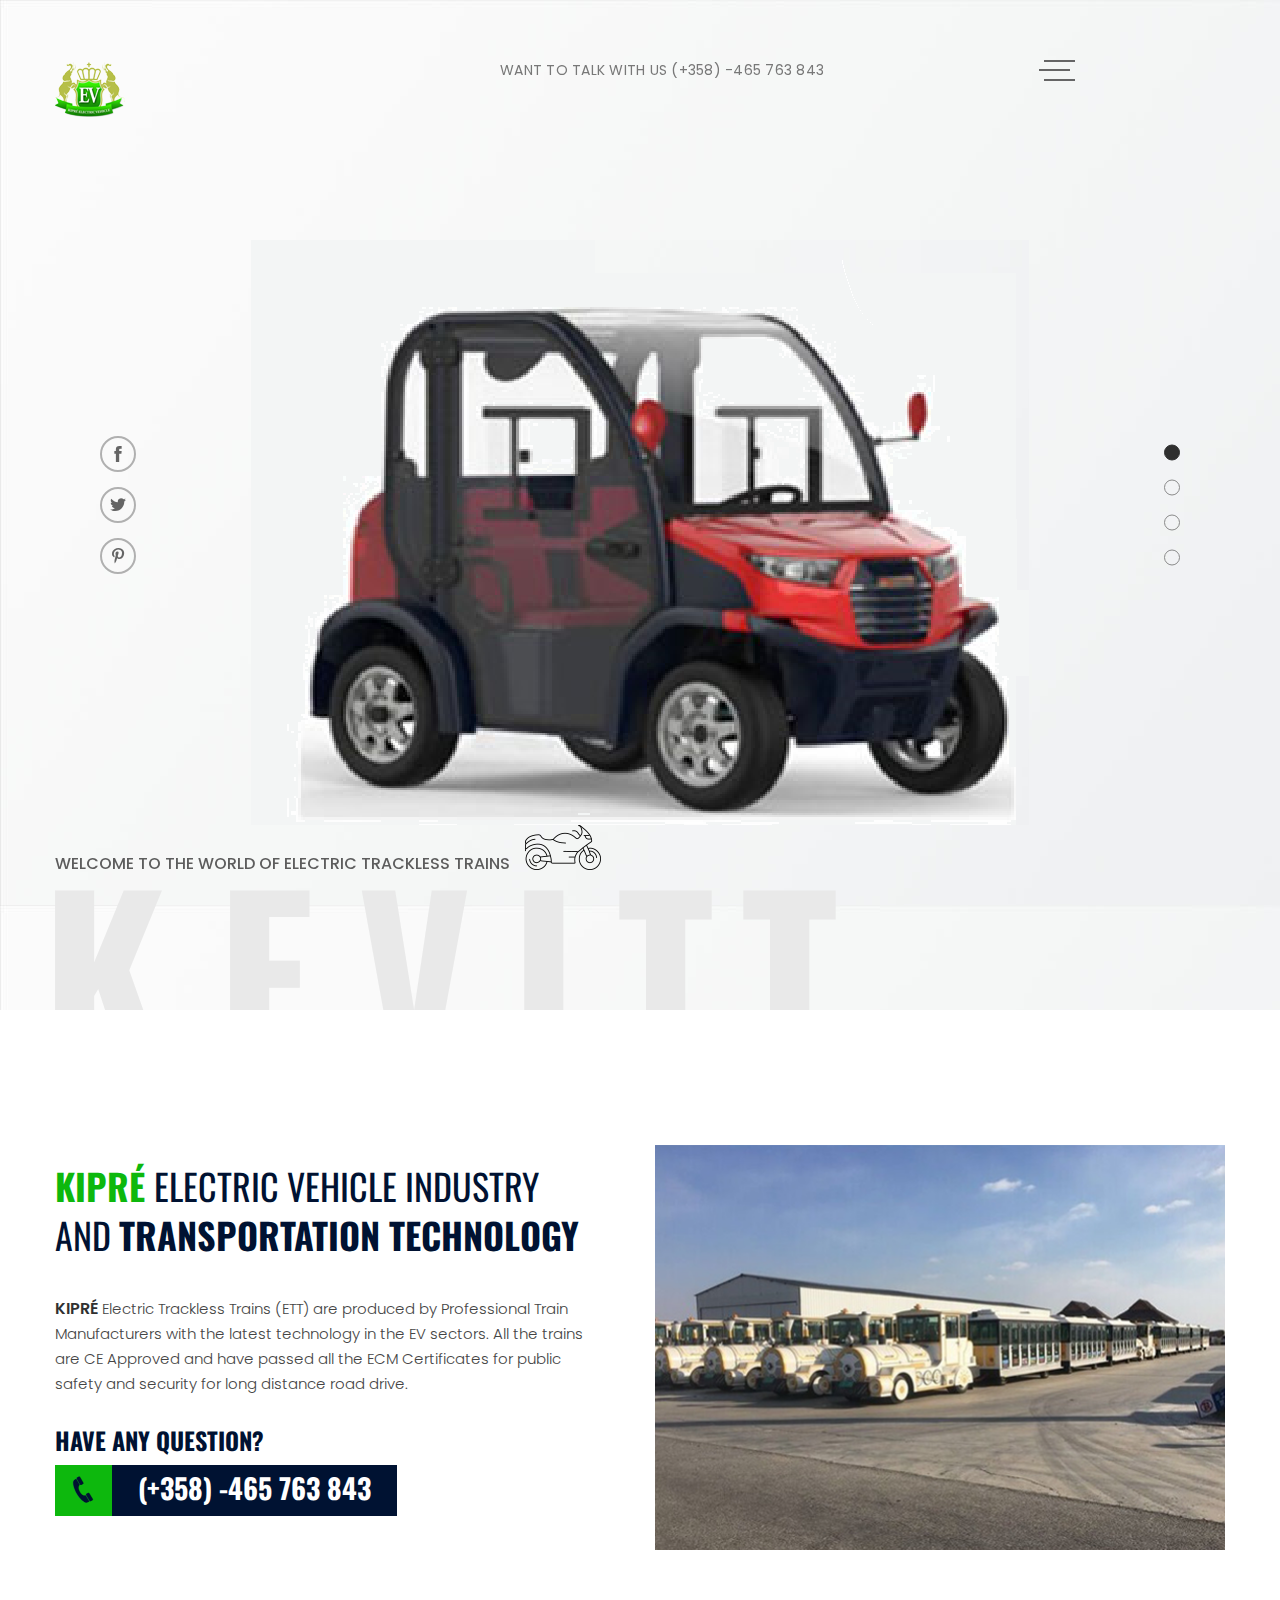
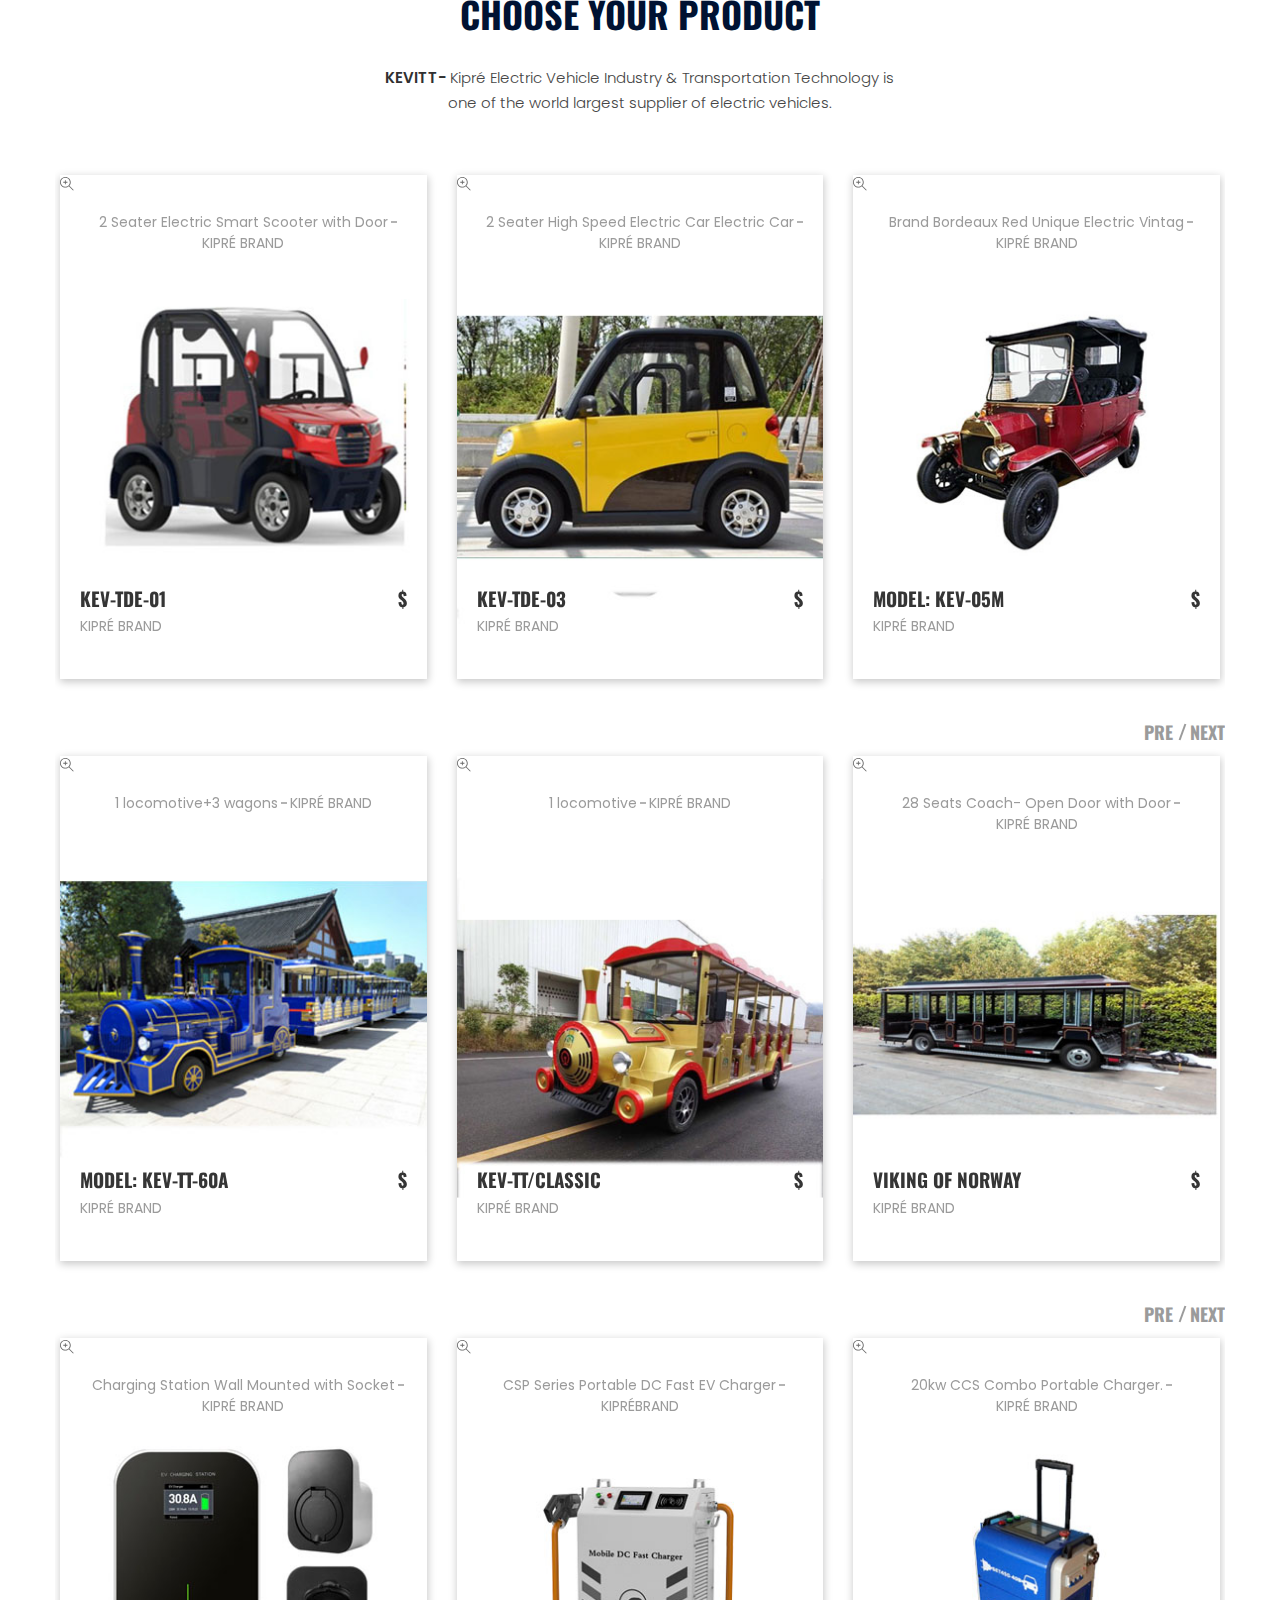
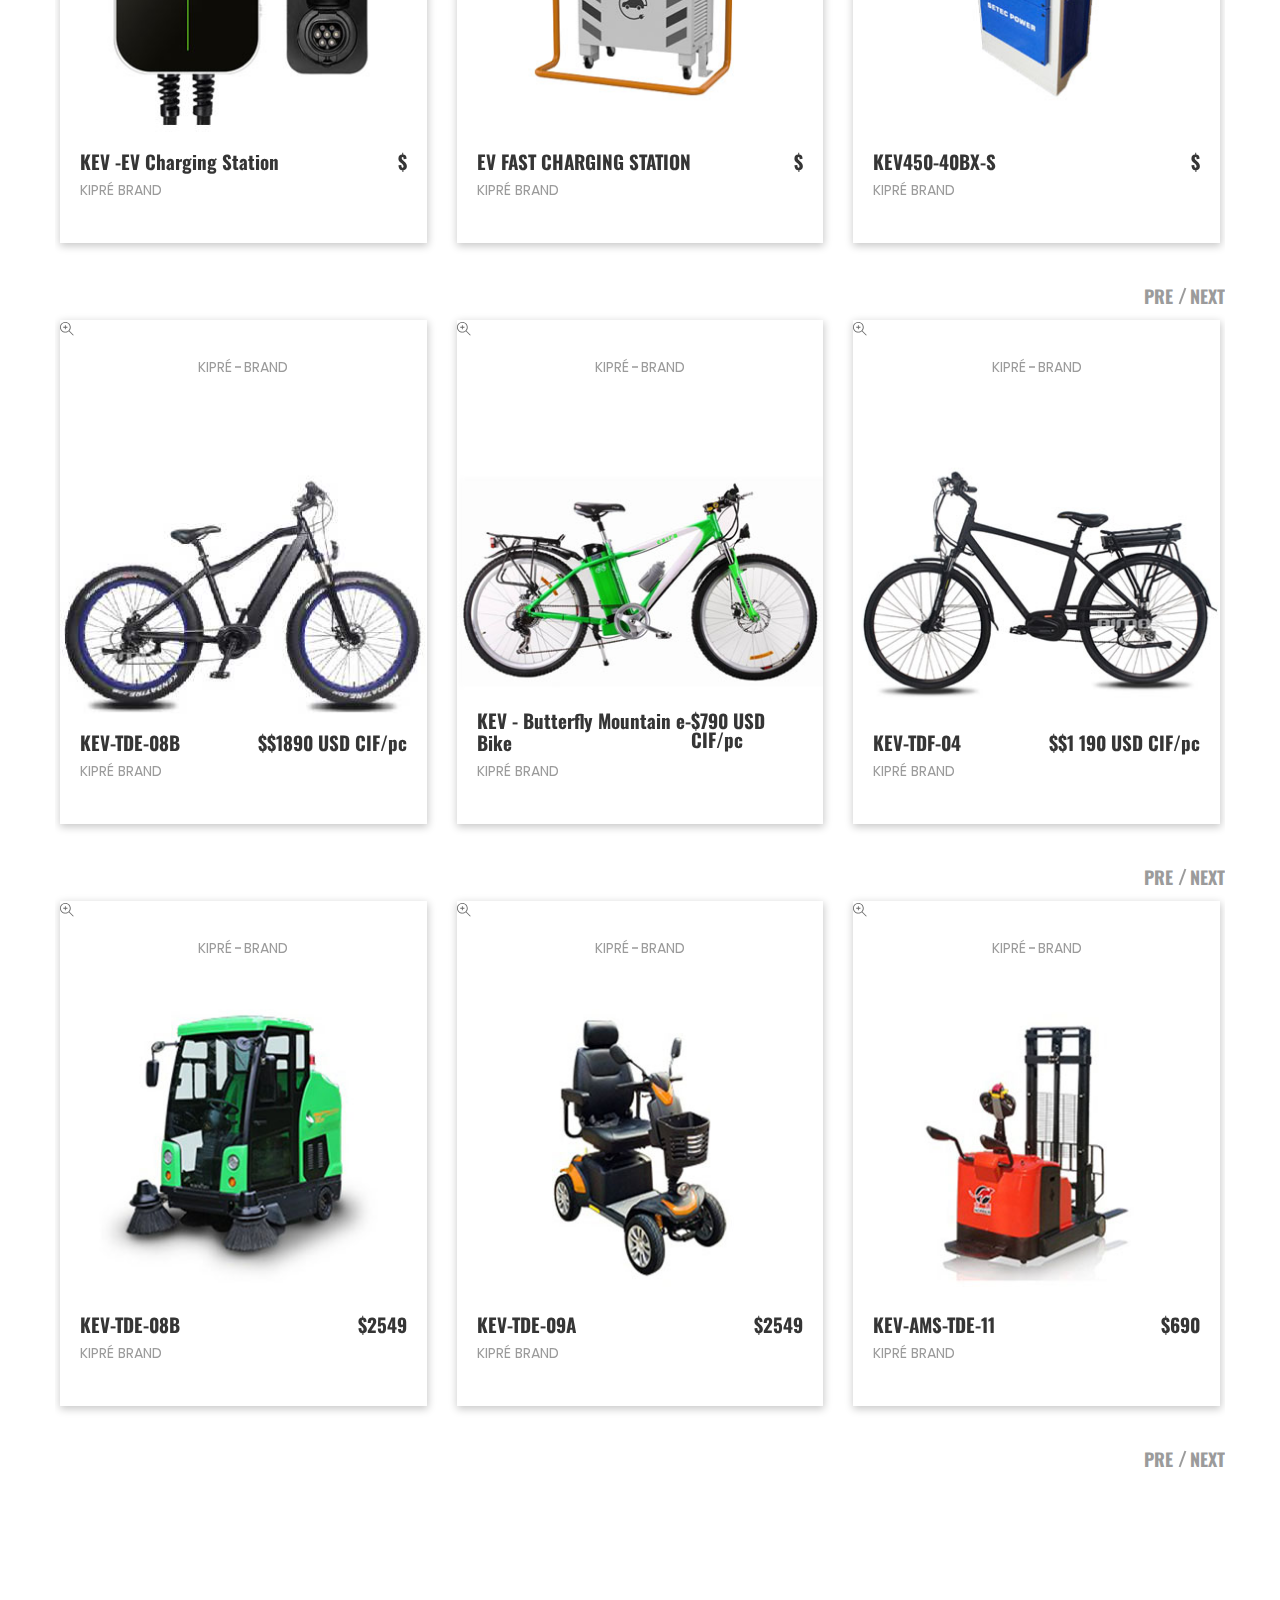
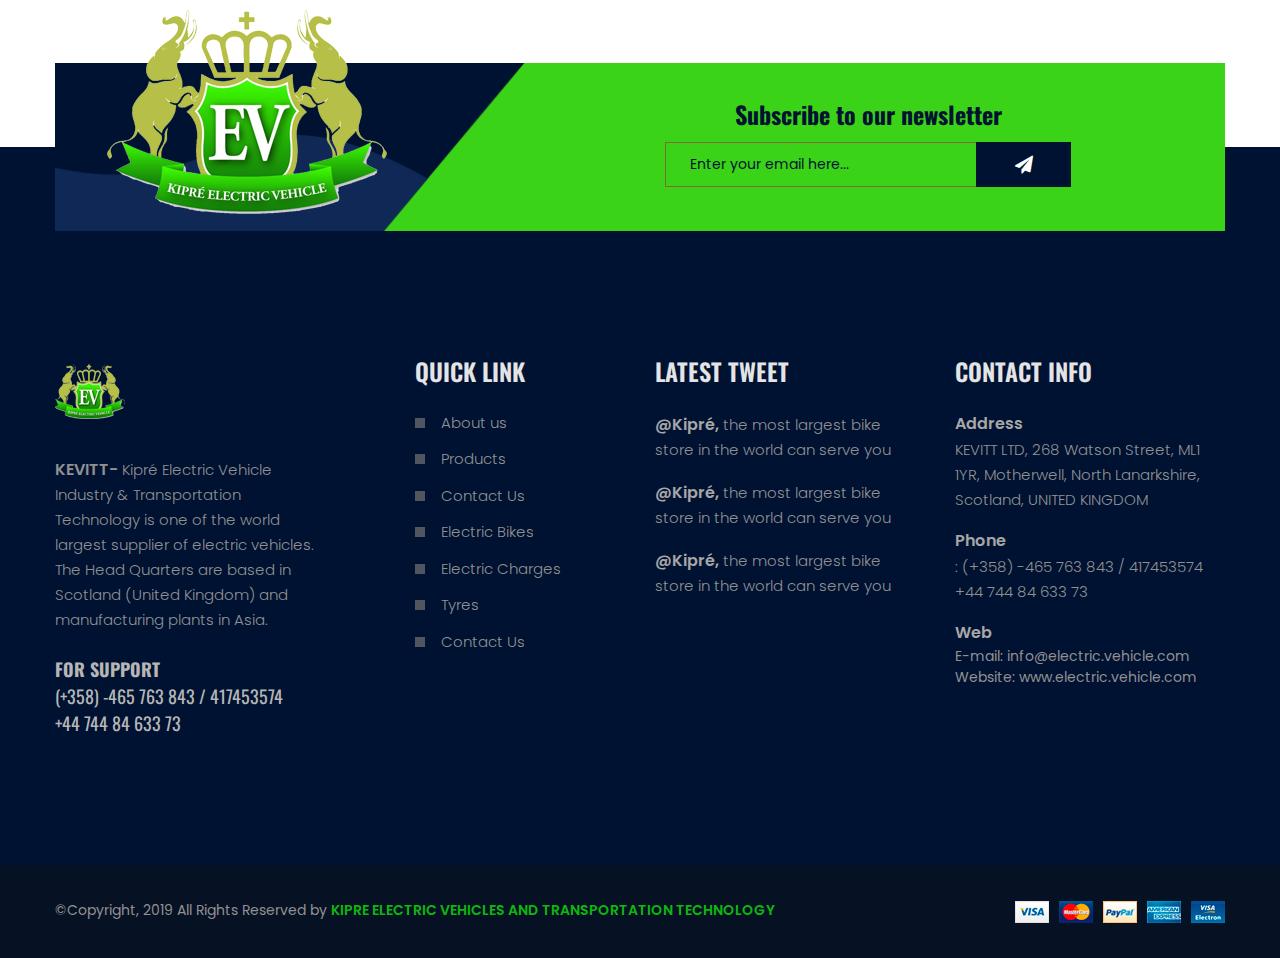
==== docs/index.html @ 7b3ed1d8 "Revert "Revert "Revert "Revert "Revert "Revert "update""""""" ====
<!doctype html>
<html class="no-js" lang="zxx">
    <head>
        <meta charset="utf-8">
        <meta http-equiv="x-ua-compatible" content="ie=edge">
        <title>K.E.V.I.T.T-  KIPRE ELECTRIC VEHICLES AND TRANSPORTATION TECHNOLOGY</title>
        <meta name="description" content="KIPRÉ ELECTRIC BIKES">
        <meta name="viewport" content="width=device-width, initial-scale=1">
        <!-- Favicon -->
        <link rel="shortcut icon" type="image/x-icon" href="assets/img/favicon.png">

		<!-- all css here -->
        <link rel="stylesheet" href="assets/css/bootstrap.min.css">
        <link rel="stylesheet" href="assets/css/animate.css">
        <link rel="stylesheet" href="assets/css/owl.carousel.min.css">
        <link rel="stylesheet" href="assets/css/chosen.min.css">
        <link rel="stylesheet" href="assets/css/icofont.css">
        <link rel="stylesheet" href="assets/css/themify-icons.css">
        <link rel="stylesheet" href="assets/css/font-awesome.min.css">
        <link rel="stylesheet" href="assets/css/meanmenu.min.css">
        <link rel="stylesheet" href="assets/css/bundle.css">
        <link rel="stylesheet" href="assets/css/style.css">
        <link rel="stylesheet" href="assets/css/responsive.css">
        <script src="assets/js/vendor/modernizr-2.8.3.min.js"></script>
    </head>
    <body>
        <div class="wrapper">
            <!-- header start -->
            <header>
                <div class="header-area transparent-bar ptb-55">
                    <div class="container">
                        <div class="row">
                            <div class="col-lg-4 col-md-4 col-4">
                                <div class="logo-small-device">
                                    <a href="index.html"><img alt="" src="assets/img/logo/logo.png"></a>
                                </div>
                            </div>
                            <div class="col-lg-8 col-md-8 col-8">
                                <div class="header-contact-menu-wrapper pl-45">
                                    <div class="header-contact">
                                        <p>WANT TO TALK WITH US   (+358) -465 763 843 </p>
                                    </div>
                                    <div class="menu-wrapper text-center">
                                        <button class="menu-toggle">
                                            <img class="s-open" alt="" src="assets/img/icon-img/menu.png">
                                            <img class="s-close" alt="" src="assets/img/icon-img/menu-close.png">
                                        </button>
                                        <div class="main-menu">
                                            <nav>
                                                <ul>
                                                    <li><a href="index.html">home</a></li>
                                                    <li class="active"><a href="about-us.html">about us </a></li>
                                                    <li><a href="products.html">Products</a>
                                                    </li>
                                                    <li><a href="contact.html">contact us</a></li>
                                                </ul>
                                            </nav>
                                        </div>
                                    </div>
                                </div>

                            </div>
                            <div class="mobile-menu-area col-12">
                                <div class="mobile-menu">
                                    <nav id="mobile-menu-active">
                                        <ul class="menu-overflow">
                                            <li><a href="index.html">home</a></li>
                                                    <li class="active"><a href="about-us.html">about us </a></li>
                                                    <li><a href="products.html">Products</a>
                                                       
                                                    </li>
                                                    <li><a href="contact.html">contact us</a></li>
                                        </ul>
                                    </nav>                          
                                </div>
                            </div>
                        </div>
                    </div>

                </div>
            </header>
            <div class="slider-area">
                <div class="slider-active owl-carousel">
                    <div class="single-slider slider-1" style="background-image: url(assets/img/slider/slider-bg.jpg)">
                        <div class="container">
                            <div class="slider-content slider-animated-1">
                                <div class="slider-img text-center">
                                    <img class="animated" src="assets/img/slider/car.png" alt="slider images">
                                </div>
                                <div class="slider-text-img">
                                    <h6 class="animated">WELCOME TO THE WORLD OF ELECTRIC TRACKLESS TRAINS</h6>
                                    <img class="animated" src="assets/img/icon-img/bike.png" alt="slider images">
                                </div>
                                <h2 class="animated">K.E.V.I.T.T</h2>
                            </div>
                        </div>
                    </div>
                    <div class="single-slider slider-1" style="background-image: url(assets/img/slider/slider-bg.jpg)">
                        <div class="container">
                            <div class="slider-content slider-animated-1">
                                <div class="slider-img text-center">
                                    <img class="animated" src="assets/img/slider/bike-1.png" alt="slider images">
                                </div>
                                <div class="slider-text-img">
                                    <h6 class="animated">WELCOME TO THE WORLD OF ELECTRIC TRACKLESS TRAINS</h6>
                                    <img class="animated" src="assets/img/icon-img/bike.png" alt="slider images">
                                </div>
                                <h2 class="animated">K.E.V.I.T.T</h2>
                            </div>
                        </div>
                    </div>
                    <div class="single-slider slider-1" style="background-image: url(assets/img/slider/slider-bg.jpg)">
                        <div class="container">
                            <div class="slider-content slider-animated-1">
                                <div class="slider-img text-center">
                                    <img class="animated" src="assets/img/slider/other.png" alt="slider images">
                                </div>
                                <div class="slider-text-img">
                                    <h6 class="animated">WELCOME TO THE WORLD OF ELECTRIC TRACKLESS TRAINS</h6>
                                    <img class="animated" src="assets/img/icon-img/bike.png" alt="slider images">
                                </div>
                                <h2 class="animated">K.E.V.I.T.T</h2>
                            </div>
                        </div>
                    </div>
                     <div class="single-slider slider-1" style="background-image: url(assets/img/slider/slider-bg.jpg)">
                        <div class="container">
                            <div class="slider-content slider-animated-1">
                                <div class="slider-img text-center">
                                    <img class="animated" src="assets/img/slider/charger.png" alt="slider images">
                                </div>
                                <div class="slider-text-img">
                                    <h6 class="animated">WELCOME TO THE WORLD OF ELECTRIC TRACKLESS TRAINS</h6>
                                    <img class="animated" src="assets/img/icon-img/bike.png" alt="slider images">
                                </div>
                                <h2 class="animated">K.E.V.I.T.T</h2>
                            </div>
                        </div>
                    </div>
              
                </div>
                <div class="slider-social">
                    <ul>
                        <li class="facebook"><a href="#"><i class="icofont icofont-social-facebook"></i></a></li>
                        <li class="twitter"><a href="#"><i class="icofont icofont-social-twitter"></i></a></li>
                        <li class="pinterest"><a href="#"><i class="icofont icofont-social-pinterest"></i></a></li>
                    </ul>
                </div>

            </div>
            <div class="overview-area pt-135">
                <div class="container">
                    <div class="row">
                        <div class="col-lg-6 col-md-12">
                            <div class="overview-content">
                                <h1><span> KIPRÉ </span> ELECTRIC VEHICLE INDUSTRY</h1>
                                <h2>AND <span>TRANSPORTATION TECHNOLOGY</span></h2>

                                <p><span>KIPRÉ</span> Electric Trackless Trains (ETT) are produced by Professional Train Manufacturers with the latest technology in the EV sectors. All the trains are CE Approved and have passed all the ECM Certificates for public safety and security for long distance road drive. </p>
                                <div class="question-area">
                                    <h4>HAVE ANY QUESTION? </h4>
                                    <div class="question-contact">
                                        <div class="question-icon">
                                            <i class="icofont icofont-phone"></i>
                                        </div>
                                        <div class="question-content-number">
                                            <h6> (+358) -465 763 843</h6>
                                        </div>
                                    </div>
                                </div>
                            </div>
                        </div>
                        <div class="col-lg-6 col-md-12">
                            <div class="overview-img">
                                <img class="tilter" src="assets/img/banner/banner-1.png" alt="">
                            </div>
                        </div>
                    </div>
                </div>
            </div>
           <br><br>

            <div class="product-area pb-190">
                <div class="container">
                    <div class="section-title text-center mb-50">
                        <h2>CHOOSE YOUR PRODUCT</h2>
                        <p><span>KEVITT- </span>  Kipré Electric Vehicle Industry &amp; Transportation Technology is one of the world largest supplier of electric vehicles.</p>
                    </div>

                    <div class="tab-content jump">
                        <div class="tab-pane active" id="home1">
                            <div class="product-slider-active owl-carousel">
                                <div class="product-wrapper-bundle">
                                    <div class="product-wrapper">
                                        <div class="product-img">
                                            <a class="action-reload" title="Quick View" data-toggle="modal" data-target="#exampleModal" href="#">
                                                <i class=" ti-zoom-in"></i>
                                                <img src="assets/img/product/car46.jpg" alt="">
                                            </a>
                                            <div class="product-item-dec">
                                                <ul>

                                                    <li>2 Seater Electric Smart Scooter with Door  </li>
                                                    <li>KIPRÉ BRAND</li>

                                                </ul>
                                            </div>
                                            
                                            <div class="product-content-wrapper">
                                                <div class="product-title-spreed">
                                                    <h4><a href="product-details.html">KEV-TDE-01</a></h4>
                                                    <span>KIPRÉ BRAND</span>
                                                </div>
                                                <div class="product-price">
                                                    <span>$</span>
                                                </div>
                                            </div>
                                        </div>
                                    </div>
                                </div>
                                <div class="product-wrapper-bundle">
                                    <div class="product-wrapper">
                                        <div class="product-img">
                                            <a class="action-reload" title="Quick View" data-toggle="modal" data-target="#exampleModal" href="#">
                                                <i class=" ti-zoom-in"></i>
                                                <img src="assets/img/product/car48.jpg" alt="">
                                            </a>
                                            <div class="product-item-dec">
                                                <ul>

                                                    <li>2 Seater High Speed Electric Car Electric Car   </li>
                                                    <li>KIPRÉ BRAND</li>

                                                </ul>
                                            </div>
                                          
                                            <div class="product-content-wrapper">
                                                <div class="product-title-spreed">
                                                    <h4><a href="product-details.html">KEV-TDE-03</a></h4>
                                                    <span>KIPRÉ BRAND</span>
                                                </div>
                                                <div class="product-price">
                                                    <span>$</span>
                                                </div>
                                            </div>
                                        </div>
                                    </div>
                               </div>
                                <div class="product-wrapper-bundle">
                                    <div class="product-wrapper">
                                        <div class="product-img">
                                             <a class="action-reload" title="Quick View" data-toggle="modal" data-target="#exampleModal" href="#">
                                                <i class=" ti-zoom-in"></i>
                                                <img src="assets/img/product/car3.jpg" alt="">
                                            </a>
                                            <div class="product-item-dec">
                                                <ul>

                                                    <li>Brand Bordeaux Red Unique Electric Vintag </li>
                                                    <li> KIPRÉ BRAND</li>
                                                </ul>
                                            </div>
                                            
                                            <div class="product-content-wrapper">
                                                <div class="product-title-spreed">
                                                    <h4><a href="product-details.html">MODEL: KEV-05M</a></h4>
                                                    <span>KIPRÉ BRAND</span>
                                                </div>
                                                <div class="product-price">
                                                    <span>$</span>
                                                </div>
                                            </div>
                                        </div>
                                    </div>
                               </div>
                                <div class="product-wrapper-bundle">
                                    <div class="product-wrapper">
                                        <div class="product-img">
                                             <a class="action-reload" title="Quick View" data-toggle="modal" data-target="#exampleModal" href="#">
                                                <i class=" ti-zoom-in"></i>
                                                <img src="assets/img/product/car4.jpg" alt="">
                                            </a>
                                            <div class="product-item-dec">
                                                <ul>

                                                    <li>Antique Model T Coupe Electric Car  </li>
                                                    <li> KIPRÉ BRAND</li>
                                                </ul>
                                            </div>
                                            
                                            <div class="product-content-wrapper">
                                                <div class="product-title-spreed">
                                                    <h4><a href="product-details.html">MODEL : KEV-05M</a></h4>
                                                    <span>KIPRÉ BRAND</span>
                                                </div>
                                                <div class="product-price">
                                                    <span>$</span>
                                                </div>
                                            </div>
                                        </div>
                                    </div>
                              </div>
                            </div>
                        </div>
                        <div class="tab-pane active" id="home2">
                            <div class="product-slider-active owl-carousel">
                                <div class="product-wrapper-bundle">
                                    <div class="product-wrapper mb-30">
                                        <div class="product-img">
                                            <a class="action-reload" title="Quick View" data-toggle="modal" data-target="#exampleModal" href="#">
                                                <i class=" ti-zoom-in"></i>
                                                <img src="assets/img/product/train2.jpg" alt="">
                                            </a>
                                            <div class="product-item-dec">
                                                <ul>

                                                    <li> 1 locomotive+3 wagons </li>
                                                    <li>  KIPRÉ BRAND</li>
                                                </ul>
                                            </div>
                                            
                                            <div class="product-content-wrapper">
                                                <div class="product-title-spreed">
                                                    <h4><a href="product-details.html">MODEL: KEV-TT-60A</a></h4>
                                                    <span>KIPRÉ BRAND</span>
                                                </div>
                                                <div class="product-price">
                                                    <span>$</span>
                                                </div>
                                            </div>
                                        </div>
                                    </div>
                               </div>
                                <div class="product-wrapper-bundle">
                                    <div class="product-wrapper mb-30">
                                        <div class="product-img">
                                             <a class="action-reload" title="Quick View" data-toggle="modal" data-target="#exampleModal" href="#">
                                                <i class=" ti-zoom-in"></i>
                                                <img src="assets/img/product/Train7.jpg" alt="">
                                            </a>
                                            <div class="product-item-dec">
                                                <ul>

                                                    <li>1 locomotive   </li>
                                                    <li>KIPRÉ BRAND</li>
                                                </ul>
                                            </div>
                                            
                                            <div class="product-content-wrapper">
                                                <div class="product-title-spreed">
                                                    <h4><a href="product-details.html">KEV-TT/CLASSIC </a></h4>
                                                    <span>KIPRÉ BRAND</span>
                                                </div>
                                                <div class="product-price">
                                                    <span>$</span>
                                                </div>
                                            </div>
                                        </div>
                                    </div>
                               </div>
                                <div class="product-wrapper-bundle">
                                    <div class="product-wrapper mb-30">
                                        <div class="product-img">
                                           <a class="action-reload" title="Quick View" data-toggle="modal" data-target="#exampleModal" href="#">
                                                <i class=" ti-zoom-in"></i>
                                                <img src="assets/img/product/train24.jpg" alt="">
                                            </a>
                                            <div class="product-item-dec">
                                                <ul>

                                                    <li>28 Seats Coach- Open Door with Door </li>
                                                    <li> KIPRÉ BRAND</li>
                                                </ul>
                                            </div>
                                            
                                            <div class="product-content-wrapper">
                                                <div class="product-title-spreed">
                                                    <h4><a href="product-details.html">VIKING OF NORWAY </a></h4>
                                                    <span>KIPRÉ BRAND</span>
                                                </div>
                                                <div class="product-price">
                                                    <span>$</span>
                                                </div>
                                            </div>
                                        </div>
                                    </div>
                              </div>
                                <div class="product-wrapper-bundle">
                                <div class="product-wrapper mb-30">
                                        <div class="product-img">
                                            <a href="product-details.html">
                                                <img src="assets/img/product/train5.jpg" alt="">
                                            </a>
                                            <div class="product-item-dec">
                                                <ul>

                                                    <li>1 locomotive +3 wagons  </li>
                                                    <li>KIPRÉ BRAND</li>
                                                </ul>
                                            </div>
                                            
                                            <div class="product-content-wrapper">
                                                <div class="product-title-spreed">
                                                    <h4><a href="product-details.html">MODEL: KEV-TT-60C </a></h4>
                                                    <span>KIPRÉ BRAND</span>
                                                </div>
                                                <div class="product-price">
                                                    <span>$</span>
                                                </div>
                                            </div>
                                        </div>
                                    </div>
                               </div>
                            </div>
                        </div>
                         <div class="tab-pane active" id="home3">
                            <div class="product-slider-active owl-carousel">
                                <div class="product-wrapper-bundle">
                                    <div class="product-wrapper mb-30">
                                        <div class="product-img">
                                            <a class="action-reload" title="Quick View" data-toggle="modal" data-target="#exampleModal" href="#">
                                                <i class=" ti-zoom-in"></i>
                                                <img src="assets/img/product/charger1.jpg" alt="">
                                            </a>
                                            <div class="product-item-dec">
                                                <ul>

                                                    <li>Charging Station Wall Mounted with Socket </li>
                                                    <li>KIPRÉ BRAND</li>
                                                </ul>
                                            </div>
                                            
                                            <div class="product-content-wrapper">
                                                <div class="product-title-spreed">
                                                    <h4><a href="product-details.html">KEV -EV Charging Station</a></h4>
                                                    <span>KIPRÉ BRAND</span>
                                                </div>
                                                <div class="product-price">
                                                    <span>$</span>
                                                </div>
                                            </div>
                                        </div>
                                    </div>
                               </div>
                                <div class="product-wrapper-bundle">
                                    <div class="product-wrapper mb-30">
                                        <div class="product-img">
                                             <a class="action-reload" title="Quick View" data-toggle="modal" data-target="#exampleModal" href="#">
                                                <i class=" ti-zoom-in"></i>
                                                <img src="assets/img/product/charger12.jpg" alt="">
                                            </a>
                                            <div class="product-item-dec">
                                                <ul>

                                                    <li>CSP Series Portable DC Fast EV Charger</li>
                                                    <li>KIPRÉBRAND</li>
                                                </ul>
                                            </div>
                                            
                                            <div class="product-content-wrapper">
                                                <div class="product-title-spreed">
                                                    <h4><a href="product-details.html">EV FAST CHARGING STATION</a></h4>
                                                    <span>KIPRÉ BRAND</span>
                                                </div>
                                                <div class="product-price">
                                                    <span>$</span>
                                                </div>
                                            </div>
                                        </div>
                                    </div>
                               </div>
                                <div class="product-wrapper-bundle">
                                    <div class="product-wrapper mb-30">
                                        <div class="product-img">
                                           <a class="action-reload" title="Quick View" data-toggle="modal" data-target="#exampleModal" href="#">
                                                <i class=" ti-zoom-in"></i>
                                                <img src="assets/img/product/charger5.jpg" alt="">
                                            </a>
                                            <div class="product-item-dec">
                                                <ul>

                                                    <li>20kw CCS Combo Portable Charger.  </li>
                                                    <li>KIPRÉ BRAND</li>
                                                </ul>
                                            </div>  
                                            
                                            <div class="product-content-wrapper">
                                                <div class="product-title-spreed">
                                                    <h4><a href="product-details.html">KEV450-40BX-S</a></h4>
                                                    <span>KIPRÉ BRAND</span>
                                                </div>
                                                <div class="product-price">
                                                    <span>$</span>
                                                </div>
                                            </div>
                                        </div>
                                    </div>
                              </div>
                                <div class="product-wrapper-bundle">
                                <div class="product-wrapper mb-30">
                                        <div class="product-img">
                                            <a href="product-details.html">
                                                <img src="assets/img/product/charger11.jpg" alt="">
                                            </a>
                                            <div class="product-item-dec">
                                                <ul>

                                                    <li>120kw 750Vdc CHAdeMO CCS Charger </li>
                                                    <li>KIPRÉ BRAND</li>
                                                </ul>
                                            </div>
                                            
                                            <div class="product-content-wrapper">
                                                <div class="product-title-spreed">
                                                    <h4><a href="product-details.html">KEV750-120Y-SC</a></h4>
                                                    <span>KIPRÉ BRAND</span>
                                                </div>
                                                <div class="product-price">
                                                    <span>$</span>
                                                </div>
                                            </div>
                                        </div>
                                    </div>
                               </div>
                            </div>
                        </div>
                        <div class="tab-pane active" id="home4">
                            <div class="product-slider-active owl-carousel">
                                <div class="product-wrapper-bundle">
                                    <div class="product-wrapper mb-30">
                                        <div class="product-img">
                                            <a class="action-reload" title="Quick View" data-toggle="modal" data-target="#exampleModal" href="#">
                                                <i class=" ti-zoom-in"></i>
                                                <img src="assets/img/product/product-8B.jpg" alt="">
                                            </a>
                                            <div class="product-item-dec">
                                                <ul>

                                                    <li>KIPRÉ </li>
                                                    <li> BRAND</li>
                                                </ul>
                                            </div>
                                           
                                            <div class="product-content-wrapper">
                                                <div class="product-title-spreed">
                                                    <h4><a href="product-details.html">KEV-TDE-08B</a></h4>
                                                    <span>KIPRÉ BRAND</span>
                                                </div>
                                                <div class="product-price">
                                                    <span>$$1890 USD CIF/pc</span>
                                                </div>
                                            </div>
                                        </div>
                                    </div>
                               </div>
                                <div class="product-wrapper-bundle">
                                    <div class="product-wrapper mb-30">
                                        <div class="product-img">
                                             <a class="action-reload" title="Quick View" data-toggle="modal" data-target="#exampleModal" href="#">
                                                <i class=" ti-zoom-in"></i>
                                                <img src="assets/img/product/ebike7.jpg" alt="">
                                            </a>
                                            <div class="product-item-dec">
                                                <ul>

                                                    <li>KIPRÉ </li>
                                                    <li>BRAND</li>
                                                </ul>
                                            </div>
                                            
                                            <div class="product-content-wrapper">
                                                <div class="product-title-spreed">
                                                    <h4><a href="product-details.html">KEV - Butterfly Mountain e-Bike</a></h4>
                                                    <span>KIPRÉ BRAND</span>
                                                </div>
                                                <div class="product-price">
                                                    <span>$790 USD CIF/pc
</span>
                                                </div>
                                            </div>
                                        </div>
                                    </div>
                               </div>
                                <div class="product-wrapper-bundle">
                                    <div class="product-wrapper mb-30">
                                        <div class="product-img">
                                           <a class="action-reload" title="Quick View" data-toggle="modal" data-target="#exampleModal" href="#">
                                                <i class=" ti-zoom-in"></i>
                                                <img src="assets/img/product/product-15.jpg" alt="">
                                            </a>
                                            <div class="product-item-dec">
                                                <ul>

                                                    <li>KIPRÉ </li>
                                                    <li>BRAND</li>
                                                </ul>
                                            </div>
                                            
                                            <div class="product-content-wrapper">
                                                <div class="product-title-spreed">
                                                    <h4><a href="product-details.html">KEV-TDF-04</a></h4>
                                                    <span>KIPRÉ BRAND</span>
                                                </div>
                                                <div class="product-price">
                                                    <span>$$1 190 USD CIF/pc</span>
                                                </div>
                                            </div>
                                        </div>
                                    </div>
                              </div>
                                <div class="product-wrapper-bundle">
                                <div class="product-wrapper mb-30">
                                        <div class="product-img">
                                            <a href="product-details.html">
                                                <img src="assets/img/product/product-5.jpg" alt="">
                                            </a>
                                            <div class="product-item-dec">
                                                <ul>

                                                    <li>KIPRÉ   </li>
                                                    <li> BRAND</li>
                                                </ul>
                                            </div>
                                            
                                            <div class="product-content-wrapper">
                                                <div class="product-title-spreed">
                                                    <h4><a href="product-details.html">KEV-TDE-05</a></h4>
                                                    <span>KIPRÉ BRAND</span>
                                                </div>
                                                <div class="product-price">
                                                    <span>$$990 USD CIF/PC</span>
                                                </div>
                                            </div>
                                        </div>
                                    </div>
                               </div>
                            </div>
                        </div>
                        <div class="tab-pane active" id="home5">
                            <div class="product-slider-active owl-carousel">
                                <div class="product-wrapper-bundle">
                                    <div class="product-wrapper mb-30">
                                        <div class="product-img">
                                            <a class="action-reload" title="Quick View" data-toggle="modal" data-target="#exampleModal" href="#">
                                                <i class=" ti-zoom-in"></i>
                                                <img src="assets/img/product/other12.jpg" alt="">
                                            </a>
                                            <div class="product-item-dec">
                                                <ul>

                                                    <li>KIPRÉ </li>
                                                    <li>BRAND</li>
                                                </ul>
                                            </div>
                                            
                                            <div class="product-content-wrapper">
                                                <div class="product-title-spreed">
                                                    <h4><a href="product-details.html">KEV-TDE-08B</a></h4>
                                                    <span>KIPRÉ BRAND</span>
                                                </div>
                                                <div class="product-price">
                                                    <span>$2549</span>
                                                </div>
                                            </div>
                                        </div>
                                    </div>
                               </div>
                                <div class="product-wrapper-bundle">
                                    <div class="product-wrapper mb-30">
                                        <div class="product-img">
                                             <a class="action-reload" title="Quick View" data-toggle="modal" data-target="#exampleModal" href="#">
                                                <i class=" ti-zoom-in"></i>
                                                <img src="assets/img/product/other3.jpg" alt="">
                                            </a>
                                            <div class="product-item-dec">
                                                <ul>

                                                    <li>KIPRÉ </li>
                                                    <li>BRAND</li>
                                                </ul>
                                            </div>
                                           
                                            <div class="product-content-wrapper">
                                                <div class="product-title-spreed">
                                                    <h4><a href="product-details.html">KEV-TDE-09A</a></h4>
                                                    <span>KIPRÉ BRAND</span>
                                                </div>
                                                <div class="product-price">
                                                    <span>$2549</span>
                                                </div>
                                            </div>
                                        </div>
                                    </div>
                               </div>
                                <div class="product-wrapper-bundle">
                                    <div class="product-wrapper mb-30">
                                        <div class="product-img">
                                           <a class="action-reload" title="Quick View" data-toggle="modal" data-target="#exampleModal" href="#">
                                                <i class=" ti-zoom-in"></i>
                                                <img src="assets/img/product/other8.jpg" alt="">
                                            </a>
                                            <div class="product-item-dec">
                                                <ul>

                                                    <li>KIPRÉ </li>
                                                    <li>BRAND</li>
                                                </ul>
                                            </div>
                                            
                                            <div class="product-content-wrapper">
                                                <div class="product-title-spreed">
                                                    <h4><a href="product-details.html">KEV-AMS-TDE-11</a></h4>
                                                    <span>KIPRÉ BRAND</span>
                                                </div>
                                                <div class="product-price">
                                                    <span>$690</span>
                                                </div>
                                            </div>
                                        </div>
                                    </div>
                              </div>
                                <div class="product-wrapper-bundle">
                                <div class="product-wrapper mb-30">
                                        <div class="product-img">
                                            <a href="product-details.html">
                                                <img src="assets/img/product/other15.jpg" alt="">
                                            </a>
                                            <div class="product-item-dec">
                                                <ul>

                                                    <li>KIPRÉ </li>
                                                    <li>BRAND</li>
                                                </ul>
                                            </div>
                                            
                                            <div class="product-content-wrapper">
                                                <div class="product-title-spreed">
                                                    <h4><a href="product-details.html">KEV-TDE-12</a></h4>
                                                    <span>KIPRÉ BRAND</span>
                                                </div>
                                                <div class="product-price">
                                                    <span>$1,190</span>
                                                </div>
                                            </div>
                                        </div>
                                    </div>
                               </div>
                            </div>
                        </div>
                
                    </div>
                </div>
            </div>




            <div class="newsletter-area">
                <div class="container">
                    <div class="newsletter-wrapper-all theme-bg-2">
                        <div class="row">
                            <div class="col-lg-5 col-12 col-md-12">
                                <div class="newsletter-img bg-img" style="background-image: url(assets/img/banner/newsletter-bg.png)">
                                    <img alt="image" src="assets/img/team/newsletter-img.png">
                                </div>
                            </div>
                            <div class="col-lg-7 col-12 col-md-12">
                                <div class="newsletter-wrapper text-center">
                                    <div class="newsletter-title">
                                        <h3>Subscribe to our newsletter</h3>
                                    </div>
                                    <div id="mc_embed_signup" class="subscribe-form">
                                        <form action="#" method="post" id="#" name="mc-embedded-subscribe-form" class="validate" target="_blank" novalidate>
                                            <div id="mc_embed_signup_scroll" class="mc-form">
                                                <input type="email" value="" name="EMAIL" class="email" placeholder="Enter your email here..." required>
                                                <!-- real people should not fill this in and expect good things - do not remove this or risk form bot signups-->
                                                <div class="mc-news" aria-hidden="true"><input type="text" name="b_6bbb9b6f5827bd842d9640c82_05d85f18ef" tabindex="-1" value=""></div>
                                                <div class="clear"><input type="submit" value="Subscribe" name="subscribe" id="mc-embedded-subscribe" class="button"></div>
                                            </div>
                                        </form>
                                    </div>
                                </div>
                            </div>
                        </div>
                    </div>
                </div>
            </div>




            <footer>
                <div class="footer-top pt-210 pb-98 theme-bg">
                    <div class="container">
                       <div class="row">
                            <div class="col-lg-3 col-md-6 col-12">
                                <div class="footer-widget mb-30">
                                    <div class="footer-logo">
                                        <a href="index.html">
                                            <img src="assets/img/logo/logo.png" alt="">
                                        </a>
                                    </div>
                                    <div class="footer-about">
                                        <p><span>KEVITT- </span> Kipré Electric Vehicle Industry &amp; Transportation Technology is one of the world largest supplier of electric vehicles. The Head Quarters are based in Scotland (United Kingdom) and manufacturing plants in Asia.  </p>
                                        <div class="footer-support">
                                            <h5>FOR SUPPORT</h5>
                                            <span>  (+358) -465 763 843  /  417453574 <br>+44 744 84 633 73</span>
                                        </div>
                                    </div>
                                </div>
                            </div>
                            <div class="col-lg-3 col-md-6 col-12">
                                <div class="footer-widget mb-30 pl-60">
                                    <div class="footer-widget-title">
                                        <h3>QUICK LINK</h3>
                                    </div>
                                    <div class="quick-links">
                                        <ul>
                                            <li><a href="about-us.html">About us</a></li>
                                            <li><a href="trains.html">Products</a></li>
                                            <li><a href="cars.html">Contact Us</a></li>
                                            <li><a href="bikes.html">Electric Bikes</a></li>
                                            <li><a href="charges.html">Electric Charges</a></li>
                                            <li><a href="tyres.html">Tyres</a></li>
                                            <li><a href="contact.html">Contact Us</a></li>
                                        </ul>
                                    </div>
                                </div>
                            </div>
                            <div class="col-lg-3 col-md-6 col-12">
                                <div class="footer-widget mb-30">
                                    <div class="footer-widget-title">
                                        <h3>LATEST TWEET</h3>
                                    </div>
                                    <div class="food-widget-content pr-30">
                                        <div class="single-tweet">
                                             <p><a href="#">@Kipré,</a> the most largest bike store in the world can serve you </p>
                                        </div>
                                        <div class="single-tweet">
                                            <p><a href="#">@Kipré,</a> the most largest bike store in the world can serve you </p>
                                        </div>
                                        <div class="single-tweet">
                                             <p><a href="#">@Kipré,</a> the most largest bike store in the world can serve you </p>
                                        </div>
                                    </div>
                                </div>
                            </div>
                            <div class="col-lg-3 col-md-6 col-12">
                                <div class="footer-widget mb-30">
                                    <div class="footer-widget-title">
                                        <h3>CONTACT INFO</h3>
                                    </div>
                                    <div class="food-info-wrapper">
                                        <div class="food-address">
                                            <div class="food-info-title">
                                                <span>Address</span>
                                            </div>
                                            <div class="food-info-content">
                                                <p>KEVITT LTD, 268 Watson Street, ML1 1YR, Motherwell, North Lanarkshire, Scotland, UNITED KINGDOM </p>
                                            </div>
                                        </div>
                                       <div class="food-address">
                                            <div class="food-info-title">
                                                <span>Phone</span>
                                            </div>
                                            <div class="food-info-content">
                                                <p>: (+358) -465 763 843  /  417453574 <br>
                                                    +44 744 84 633 73</p>

                                            </div>
                                        </div>
                                        <div class="food-address">
                                            <div class="food-info-title">
                                                <span>Web</span>
                                            </div>
                                            <div class="food-info-content">
                                                <a href="#">E-mail: info@electric.vehicle.com</a>
                                                <a href="#">Website: www.electric.vehicle.com</a>
                                            </div>
                                        </div>
                                    </div>
                                </div>
                            </div>
                        </div>
                    </div>
                </div>
                <div class="footer-bottom ptb-35 black-bg">
                    <div class="container">
                        <div class="row">
                            <div class="col-md-8 col-12">
                                <div class="copyright">
                                    <p>©Copyright, 2019 All Rights Reserved by <a href=""> KIPRE ELECTRIC VEHICLES AND TRANSPORTATION TECHNOLOGY</a></p>
                                </div>
                            </div>
                            <div class="col-md-4 col-12">
                                <div class="footer-payment-method">
                                    <a href="#"><img alt="" src="assets/img/icon-img/payment.png"></a>
                                </div>
                            </div>
                        </div>
                    </div>
                </div>
            </footer>
            <!-- modal -->
            <div class="modal fade" id="exampleModal" tabindex="-1" role="dialog" aria-hidden="true">
                <button type="button" class="close" data-dismiss="modal" aria-label="Close">
                    <span class="icofont icofont-close" aria-hidden="true"></span>
                </button>
                <div class="modal-dialog" role="document">
                    <div class="modal-content">
                        <div class="modal-body">
                            <div class="qwick-view-left">
                                <div class="quick-view-learg-img">
                                    <div class="quick-view-tab-content tab-content">
                                        <div class="tab-pane active show fade" id="modal1" role="tabpanel">
                                            <img id="modalimage" src="assets/img/quick-view/l1.jpg" alt="">
                                        </div>
                                        <div class="tab-pane fade" id="modal2" role="tabpanel">
                                            <img src="assets/img/quick-view/l2.jpg" alt="">
                                        </div>
                                        <div class="tab-pane fade" id="modal3" role="tabpanel">
                                            <img src="assets/img/quick-view/l3.jpg" alt="">
                                        </div>
                                    </div>
                                </div>
                                
                            </div>
                            <div class="qwick-view-right">
                                <div class="qwick-view-content">
                                    <h3 id="modaltitle">Kipre Brand</h3>
                                    <div class="price">
                                        <span id="newprice" class="new">$990.00</span>
                                        <span id="oldprice" class="old">$1,120.00  </span>
                                    </div>
                                    <div class="rating-number">
                                        <div class="quick-view-rating">
                                            <i class="fa fa-star reting-color"></i>
                                            <i class="fa fa-star reting-color"></i>
                                            <i class="fa fa-star reting-color"></i>
                                            <i class="fa fa-star reting-color"></i>
                                            <i class="fa fa-star reting-color"></i>
                                        </div>
                                    </div>

                                    <ol>
                                        <p>
                                       KEVITT- Kipré Electric Vehicle Industry &amp; Transportation Technology is one of the world largest supplier of electric vehicles. The Head Quarters are based in EUROCENTRAL, Scotland (United Kingdom) and manufacturing plants in Asia. Our core business areas: ELECTRIC VEHICLE INDUSTRY, ELECTRIC VEHICLE CHARGING TECHNOLOGY, ELECTRIC VEHICLE CHARGING.          
                                        </p>
                                    </ol>
                                    
                                   <div class="question-area">
                                    <h4>HAVE ANY QUESTION? </h4>
                                    <div class="question-contact">
                                        <div class="question-icon">
                                            <i class="icofont icofont-phone"></i>
                                        </div>
                                        <div class="question-content-number">
                                            <h6> (+358) -465 763 843</h6>
                                        </div>
                                    </div>
                                </div> 
                                    
                                </div>
                            </div>
                        </div>
                    </div>
                </div>
            </div>
           
        </div>











		<!-- all js here -->
        <script src="assets/js/vendor/jquery-1.12.0.min.js"></script>
        <script src="assets/js/popper.js"></script>
        <script src="assets/js/bootstrap.min.js"></script>
        <script src="assets/js/isotope.pkgd.min.js"></script>
        <script src="assets/js/imagesloaded.pkgd.min.js"></script>
        <script src="assets/js/jquery.counterup.min.js"></script>
        <script src="assets/js/waypoints.min.js"></script>

        <script src="assets/js/owl.carousel.min.js"></script>
        <script src="assets/js/plugins.js"></script>
        <script src="assets/js/main.js"></script>
        <script src="assets/js/app.js"></script>
    </body>
</html>
---- docs/assets/css/icofont.css ----
/**
 * @package IcoFont by ThemeHunt - https://themehunt.com
 * @version 1.0.0 Beta
 * @author IcoFont http://icofont.com
 * @copyright Copyright (c) 2018 IcoFont
 * @license - http://icofont.com/license/
*/

@font-face {
    font-family: 'icofont';
    src: url('../fonts/icofont.eot?v=1.0.0-beta');
    src: url('../fonts/icofont.eot?v=1.0.0-beta#iefix') format('embedded-opentype'),
    url('../fonts/icofont.ttf?v=1.0.0-beta') format('truetype'),
    url('../fonts/icofont.woff?v=1.0.0-beta') format('woff'),
    url('../fonts/icofont.svg?v=1.0.0-beta#icofont') format('svg');
    font-weight: normal;
    font-style: normal;
}

.icofont {
    font-family: 'IcoFont' !important;
    speak: none;
    font-style: normal;
    font-weight: normal;
    font-variant: normal;
    text-transform: none;
    line-height: 1;

    /* Better Font Rendering =========== */
    -webkit-font-smoothing: antialiased;
    -moz-osx-font-smoothing: grayscale;
}

.icofont-angry-monster:before {
	content: "\e901";
}
.icofont-bathtub:before {
	content: "\e902";
}
.icofont-bird-wings:before {
	content: "\e903";
}
.icofont-bow:before {
	content: "\e904";
}
.icofont-brain-alt:before {
	content: "\e905";
}
.icofont-butterfly-alt:before {
	content: "\e906";
}
.icofont-castle:before {
	content: "\e907";
}
.icofont-circuit:before {
	content: "\e908";
}
.icofont-dart:before {
	content: "\e909";
}
.icofont-dice-alt:before {
	content: "\e90a";
}
.icofont-disability-race:before {
	content: "\e90b";
}
.icofont-diving-goggle:before {
	content: "\e90c";
}
.icofont-fire-alt:before {
	content: "\e90d";
}
.icofont-flame-torch:before {
	content: "\e90e";
}
.icofont-flora-flower:before {
	content: "\e90f";
}
.icofont-flora:before {
	content: "\e910";
}
.icofont-gift-box:before {
	content: "\e911";
}
.icofont-halloween-pumpkin:before {
	content: "\e912";
}
.icofont-hand-power:before {
	content: "\e913";
}
.icofont-hand-thunder:before {
	content: "\e914";
}
.icofont-king-crown:before {
	content: "\e915";
}
.icofont-king-monster:before {
	content: "\e916";
}
.icofont-love:before {
	content: "\e917";
}
.icofont-magician-hat:before {
	content: "\e918";
}
.icofont-native-american:before {
	content: "\e919";
}
.icofont-open-eye:before {
	content: "\e91a";
}
.icofont-owl-look:before {
	content: "\e91b";
}
.icofont-phoenix:before {
	content: "\e91c";
}
.icofont-queen-crown:before {
	content: "\e91d";
}
.icofont-robot-face:before {
	content: "\e91e";
}
.icofont-sand-clock:before {
	content: "\e91f";
}
.icofont-shield-alt:before {
	content: "\e920";
}
.icofont-ship-wheel:before {
	content: "\e921";
}
.icofont-skull-danger:before {
	content: "\e922";
}
.icofont-skull-face:before {
	content: "\e923";
}
.icofont-snail:before {
	content: "\e924";
}
.icofont-snow-alt:before {
	content: "\e925";
}
.icofont-snow-flake:before {
	content: "\e926";
}
.icofont-snowmobile:before {
	content: "\e927";
}
.icofont-space-shuttle:before {
	content: "\e928";
}
.icofont-star-shape:before {
	content: "\e929";
}
.icofont-swirl:before {
	content: "\e92a";
}
.icofont-tattoo-wing:before {
	content: "\e92b";
}
.icofont-throne:before {
	content: "\e92c";
}
.icofont-touch:before {
	content: "\e92d";
}
.icofont-tree-alt:before {
	content: "\e92e";
}
.icofont-triangle:before {
	content: "\e92f";
}
.icofont-unity-hand:before {
	content: "\e930";
}
.icofont-weed:before {
	content: "\e931";
}
.icofont-woman-bird:before {
	content: "\e932";
}
.icofont-animal-bat:before {
	content: "\e933";
}
.icofont-animal-bear-tracks:before {
	content: "\e934";
}
.icofont-animal-bear:before {
	content: "\e935";
}
.icofont-animal-bird-alt:before {
	content: "\e936";
}
.icofont-animal-bird:before {
	content: "\e937";
}
.icofont-animal-bone:before {
	content: "\e938";
}
.icofont-animal-bull:before {
	content: "\e939";
}
.icofont-animal-camel-alt:before {
	content: "\e93a";
}
.icofont-animal-camel-head:before {
	content: "\e93b";
}
.icofont-animal-camel:before {
	content: "\e93c";
}
.icofont-animal-cat-alt-1:before {
	content: "\e93d";
}
.icofont-animal-cat-alt-2:before {
	content: "\e93e";
}
.icofont-animal-cat-alt-3:before {
	content: "\e93f";
}
.icofont-animal-cat-alt-4:before {
	content: "\e940";
}
.icofont-animal-cat-with-dog:before {
	content: "\e941";
}
.icofont-animal-cat:before {
	content: "\e942";
}
.icofont-animal-cow-head:before {
	content: "\e943";
}
.icofont-animal-cow:before {
	content: "\e944";
}
.icofont-animal-crab:before {
	content: "\e945";
}
.icofont-animal-crocodile:before {
	content: "\e946";
}
.icofont-animal-deer-head:before {
	content: "\e947";
}
.icofont-animal-dog-alt:before {
	content: "\e948";
}
.icofont-animal-dog-barking:before {
	content: "\e949";
}
.icofont-animal-dog:before {
	content: "\e94a";
}
.icofont-animal-dolphin:before {
	content: "\e94b";
}
.icofont-animal-duck-tracks:before {
	content: "\e94c";
}
.icofont-animal-eagle-head:before {
	content: "\e94d";
}
.icofont-animal-eaten-fish:before {
	content: "\e94e";
}
.icofont-animal-elephant-alt:before {
	content: "\e94f";
}
.icofont-animal-elephant-head-alt:before {
	content: "\e950";
}
.icofont-animal-elephant-head:before {
	content: "\e951";
}
.icofont-animal-elephant:before {
	content: "\e952";
}
.icofont-animal-elk:before {
	content: "\e953";
}
.icofont-animal-fish-alt-1:before {
	content: "\e954";
}
.icofont-animal-fish-alt-2:before {
	content: "\e955";
}
.icofont-animal-fish-alt-3:before {
	content: "\e956";
}
.icofont-animal-fish-alt-4:before {
	content: "\e957";
}
.icofont-animal-fish:before {
	content: "\e958";
}
.icofont-animal-fox-alt:before {
	content: "\e959";
}
.icofont-animal-fox:before {
	content: "\e95a";
}
.icofont-animal-frog-tracks:before {
	content: "\e95b";
}
.icofont-animal-frog:before {
	content: "\e95c";
}
.icofont-animal-froggy:before {
	content: "\e95d";
}
.icofont-animal-giraffe-alt:before {
	content: "\e95e";
}
.icofont-animal-giraffe:before {
	content: "\e95f";
}
.icofont-animal-goat-head-alt-1:before {
	content: "\e960";
}
.icofont-animal-goat-head-alt-2:before {
	content: "\e961";
}
.icofont-animal-goat-head:before {
	content: "\e962";
}
.icofont-animal-gorilla:before {
	content: "\e963";
}
.icofont-animal-hen-tracks:before {
	content: "\e964";
}
.icofont-animal-horse-head-alt-1:before {
	content: "\e965";
}
.icofont-animal-horse-head-alt-2:before {
	content: "\e966";
}
.icofont-animal-horse-head:before {
	content: "\e967";
}
.icofont-animal-horse-tracks:before {
	content: "\e968";
}
.icofont-animal-jellyfish:before {
	content: "\e969";
}
.icofont-animal-kangaroo:before {
	content: "\e96a";
}
.icofont-animal-lemur:before {
	content: "\e96b";
}
.icofont-animal-lion-alt:before {
	content: "\e96c";
}
.icofont-animal-lion-head-alt:before {
	content: "\e96d";
}
.icofont-animal-lion-head:before {
	content: "\e96e";
}
.icofont-animal-lion:before {
	content: "\e96f";
}
.icofont-animal-monkey-alt-1:before {
	content: "\e970";
}
.icofont-animal-monkey-alt-2:before {
	content: "\e971";
}
.icofont-animal-monkey-alt-3:before {
	content: "\e972";
}
.icofont-animal-monkey:before {
	content: "\e973";
}
.icofont-animal-octopus-alt:before {
	content: "\e974";
}
.icofont-animal-octopus:before {
	content: "\e975";
}
.icofont-animal-owl:before {
	content: "\e976";
}
.icofont-animal-panda-alt:before {
	content: "\e977";
}
.icofont-animal-panda:before {
	content: "\e978";
}
.icofont-animal-panther:before {
	content: "\e979";
}
.icofont-animal-parrot-lip:before {
	content: "\e97a";
}
.icofont-animal-parrot:before {
	content: "\e97b";
}
.icofont-animal-paw:before {
	content: "\e97c";
}
.icofont-animal-pelican:before {
	content: "\e97d";
}
.icofont-animal-penguin:before {
	content: "\e97e";
}
.icofont-animal-pig-alt:before {
	content: "\e97f";
}
.icofont-animal-pig:before {
	content: "\e980";
}
.icofont-animal-pigeon-alt:before {
	content: "\e981";
}
.icofont-animal-pigeon:before {
	content: "\e982";
}
.icofont-animal-pigeons:before {
	content: "\e983";
}
.icofont-animal-rabbit-running:before {
	content: "\e984";
}
.icofont-animal-rat-alt:before {
	content: "\e985";
}
.icofont-animal-rhino-head:before {
	content: "\e986";
}
.icofont-animal-rhino:before {
	content: "\e987";
}
.icofont-animal-rooster:before {
	content: "\e988";
}
.icofont-animal-seahorse:before {
	content: "\e989";
}
.icofont-animal-seal:before {
	content: "\e98a";
}
.icofont-animal-shrimp:before {
	content: "\e98b";
}
.icofont-animal-snail-alt-1:before {
	content: "\e98c";
}
.icofont-animal-snail-alt-2:before {
	content: "\e98d";
}
.icofont-animal-snail:before {
	content: "\e98e";
}
.icofont-animal-snake:before {
	content: "\e98f";
}
.icofont-animal-squid:before {
	content: "\e990";
}
.icofont-animal-squirrel:before {
	content: "\e991";
}
.icofont-animal-tiger-alt:before {
	content: "\e992";
}
.icofont-animal-tiger:before {
	content: "\e993";
}
.icofont-animal-turtle:before {
	content: "\e994";
}
.icofont-animal-whale:before {
	content: "\e995";
}
.icofont-animal-woodpecker:before {
	content: "\e996";
}
.icofont-animal-zebra:before {
	content: "\e997";
}
.icofont-brand-acer:before {
	content: "\e998";
}
.icofont-brand-adidas:before {
	content: "\e999";
}
.icofont-brand-adobe:before {
	content: "\e99a";
}
.icofont-brand-air-new-zealand:before {
	content: "\e99b";
}
.icofont-brand-airbnb:before {
	content: "\e99c";
}
.icofont-brand-aircell:before {
	content: "\e99d";
}
.icofont-brand-airtel:before {
	content: "\e99e";
}
.icofont-brand-alcatel:before {
	content: "\e99f";
}
.icofont-brand-alibaba:before {
	content: "\e9a0";
}
.icofont-brand-aliexpress:before {
	content: "\e9a1";
}
.icofont-brand-alipay:before {
	content: "\e9a2";
}
.icofont-brand-amazon:before {
	content: "\e9a3";
}
.icofont-brand-amd:before {
	content: "\e9a4";
}
.icofont-brand-american-airlines:before {
	content: "\e9a5";
}
.icofont-brand-android-robot:before {
	content: "\e9a6";
}
.icofont-brand-android:before {
	content: "\e9a7";
}
.icofont-brand-aol:before {
	content: "\e9a8";
}
.icofont-brand-apple:before {
	content: "\e9a9";
}
.icofont-brand-appstore:before {
	content: "\e9aa";
}
.icofont-brand-asus:before {
	content: "\e9ab";
}
.icofont-brand-ati:before {
	content: "\e9ac";
}
.icofont-brand-att:before {
	content: "\e9ad";
}
.icofont-brand-audi:before {
	content: "\e9ae";
}
.icofont-brand-axiata:before {
	content: "\e9af";
}
.icofont-brand-bada:before {
	content: "\e9b0";
}
.icofont-brand-bbc:before {
	content: "\e9b1";
}
.icofont-brand-bing:before {
	content: "\e9b2";
}
.icofont-brand-blackberry:before {
	content: "\e9b3";
}
.icofont-brand-bmw:before {
	content: "\e9b4";
}
.icofont-brand-box:before {
	content: "\e9b5";
}
.icofont-brand-burger-king:before {
	content: "\e9b6";
}
.icofont-brand-business-insider:before {
	content: "\e9b7";
}
.icofont-brand-buzzfeed:before {
	content: "\e9b8";
}
.icofont-brand-cannon:before {
	content: "\e9b9";
}
.icofont-brand-casio:before {
	content: "\e9ba";
}
.icofont-brand-china-mobile:before {
	content: "\e9bb";
}
.icofont-brand-china-telecom:before {
	content: "\e9bc";
}
.icofont-brand-china-unicom:before {
	content: "\e9bd";
}
.icofont-brand-cisco:before {
	content: "\e9be";
}
.icofont-brand-citibank:before {
	content: "\e9bf";
}
.icofont-brand-cnet:before {
	content: "\e9c0";
}
.icofont-brand-cnn:before {
	content: "\e9c1";
}
.icofont-brand-cocal-cola:before {
	content: "\e9c2";
}
.icofont-brand-compaq:before {
	content: "\e9c3";
}
.icofont-brand-copy:before {
	content: "\e9c4";
}
.icofont-brand-debian:before {
	content: "\e9c5";
}
.icofont-brand-delicious:before {
	content: "\e9c6";
}
.icofont-brand-dell:before {
	content: "\e9c7";
}
.icofont-brand-designbump:before {
	content: "\e9c8";
}
.icofont-brand-designfloat:before {
	content: "\e9c9";
}
.icofont-brand-disney:before {
	content: "\e9ca";
}
.icofont-brand-dodge:before {
	content: "\e9cb";
}
.icofont-brand-dove:before {
	content: "\e9cc";
}
.icofont-brand-ebay:before {
	content: "\e9cd";
}
.icofont-brand-eleven:before {
	content: "\e9ce";
}
.icofont-brand-emirates:before {
	content: "\e9cf";
}
.icofont-brand-espn:before {
	content: "\e9d0";
}
.icofont-brand-etihad-airways:before {
	content: "\e9d1";
}
.icofont-brand-etisalat:before {
	content: "\e9d2";
}
.icofont-brand-etsy:before {
	content: "\e9d3";
}
.icofont-brand-facebook:before {
	content: "\e9d4";
}
.icofont-brand-fastrack:before {
	content: "\e9d5";
}
.icofont-brand-fedex:before {
	content: "\e9d6";
}
.icofont-brand-ferrari:before {
	content: "\e9d7";
}
.icofont-brand-fitbit:before {
	content: "\e9d8";
}
.icofont-brand-flikr:before {
	content: "\e9d9";
}
.icofont-brand-forbes:before {
	content: "\e9da";
}
.icofont-brand-foursquare:before {
	content: "\e9db";
}
.icofont-brand-fox:before {
	content: "\e9dc";
}
.icofont-brand-foxconn:before {
	content: "\e9dd";
}
.icofont-brand-fujitsu:before {
	content: "\e9de";
}
.icofont-brand-general-electric:before {
	content: "\e9df";
}
.icofont-brand-gillette:before {
	content: "\e9e0";
}
.icofont-brand-gizmodo:before {
	content: "\e9e1";
}
.icofont-brand-gnome:before {
	content: "\e9e2";
}
.icofont-brand-google:before {
	content: "\e9e3";
}
.icofont-brand-gopro:before {
	content: "\e9e4";
}
.icofont-brand-gucci:before {
	content: "\e9e5";
}
.icofont-brand-hallmark:before {
	content: "\e9e6";
}
.icofont-brand-hi5:before {
	content: "\e9e7";
}
.icofont-brand-honda:before {
	content: "\e9e8";
}
.icofont-brand-hp:before {
	content: "\e9e9";
}
.icofont-brand-hsbc:before {
	content: "\e9ea";
}
.icofont-brand-htc:before {
	content: "\e9eb";
}
.icofont-brand-huawei:before {
	content: "\e9ec";
}
.icofont-brand-hulu:before {
	content: "\e9ed";
}
.icofont-brand-hyundai:before {
	content: "\e9ee";
}
.icofont-brand-ibm:before {
	content: "\e9ef";
}
.icofont-brand-icofont:before {
	content: "\e9f0";
}
.icofont-brand-icq:before {
	content: "\e9f1";
}
.icofont-brand-ikea:before {
	content: "\e9f2";
}
.icofont-brand-imdb:before {
	content: "\e9f3";
}
.icofont-brand-indiegogo:before {
	content: "\e9f4";
}
.icofont-brand-intel:before {
	content: "\e9f5";
}
.icofont-brand-ipair:before {
	content: "\e9f6";
}
.icofont-brand-jaguar:before {
	content: "\e9f7";
}
.icofont-brand-java:before {
	content: "\e9f8";
}
.icofont-brand-joomshaper:before {
	content: "\e9f9";
}
.icofont-brand-kickstarter:before {
	content: "\e9fa";
}
.icofont-brand-kik:before {
	content: "\e9fb";
}
.icofont-brand-lastfm:before {
	content: "\e9fc";
}
.icofont-brand-lego:before {
	content: "\e9fd";
}
.icofont-brand-lenovo:before {
	content: "\e9fe";
}
.icofont-brand-levis:before {
	content: "\e9ff";
}
.icofont-brand-lexus:before {
	content: "\ea00";
}
.icofont-brand-lg:before {
	content: "\ea01";
}
.icofont-brand-life-hacker:before {
	content: "\ea02";
}
.icofont-brand-line-messenger:before {
	content: "\ea03";
}
.icofont-brand-linkedin:before {
	content: "\ea04";
}
.icofont-brand-linux-mint:before {
	content: "\ea05";
}
.icofont-brand-linux:before {
	content: "\ea06";
}
.icofont-brand-lionix:before {
	content: "\ea07";
}
.icofont-brand-live-messenger:before {
	content: "\ea08";
}
.icofont-brand-loreal:before {
	content: "\ea09";
}
.icofont-brand-louis-vuitton:before {
	content: "\ea0a";
}
.icofont-brand-mac-os:before {
	content: "\ea0b";
}
.icofont-brand-marvel-app:before {
	content: "\ea0c";
}
.icofont-brand-mashable:before {
	content: "\ea0d";
}
.icofont-brand-mazda:before {
	content: "\ea0e";
}
.icofont-brand-mcdonals:before {
	content: "\ea0f";
}
.icofont-brand-mercedes:before {
	content: "\ea10";
}
.icofont-brand-micromax:before {
	content: "\ea11";
}
.icofont-brand-microsoft:before {
	content: "\ea12";
}
.icofont-brand-mobileme:before {
	content: "\ea13";
}
.icofont-brand-mobily:before {
	content: "\ea14";
}
.icofont-brand-motorola:before {
	content: "\ea15";
}
.icofont-brand-msi:before {
	content: "\ea16";
}
.icofont-brand-mts:before {
	content: "\ea17";
}
.icofont-brand-myspace:before {
	content: "\ea18";
}
.icofont-brand-mytv:before {
	content: "\ea19";
}
.icofont-brand-nasa:before {
	content: "\ea1a";
}
.icofont-brand-natgeo:before {
	content: "\ea1b";
}
.icofont-brand-nbc:before {
	content: "\ea1c";
}
.icofont-brand-nescafe:before {
	content: "\ea1d";
}
.icofont-brand-nestle:before {
	content: "\ea1e";
}
.icofont-brand-netflix:before {
	content: "\ea1f";
}
.icofont-brand-nexus:before {
	content: "\ea20";
}
.icofont-brand-nike:before {
	content: "\ea21";
}
.icofont-brand-nokia:before {
	content: "\ea22";
}
.icofont-brand-nvidia:before {
	content: "\ea23";
}
.icofont-brand-omega:before {
	content: "\ea24";
}
.icofont-brand-opensuse:before {
	content: "\ea25";
}
.icofont-brand-oracle:before {
	content: "\ea26";
}
.icofont-brand-panasonic:before {
	content: "\ea27";
}
.icofont-brand-paypal:before {
	content: "\ea28";
}
.icofont-brand-pepsi:before {
	content: "\ea29";
}
.icofont-brand-philips:before {
	content: "\ea2a";
}
.icofont-brand-pizza-hut:before {
	content: "\ea2b";
}
.icofont-brand-playstation:before {
	content: "\ea2c";
}
.icofont-brand-puma:before {
	content: "\ea2d";
}
.icofont-brand-qatar-air:before {
	content: "\ea2e";
}
.icofont-brand-qvc:before {
	content: "\ea2f";
}
.icofont-brand-readernaut:before {
	content: "\ea30";
}
.icofont-brand-redbull:before {
	content: "\ea31";
}
.icofont-brand-reebok:before {
	content: "\ea32";
}
.icofont-brand-reuters:before {
	content: "\ea33";
}
.icofont-brand-samsung:before {
	content: "\ea34";
}
.icofont-brand-sap:before {
	content: "\ea35";
}
.icofont-brand-saudia-airlines:before {
	content: "\ea36";
}
.icofont-brand-scribd:before {
	content: "\ea37";
}
.icofont-brand-shell:before {
	content: "\ea38";
}
.icofont-brand-siemens:before {
	content: "\ea39";
}
.icofont-brand-sk-telecom:before {
	content: "\ea3a";
}
.icofont-brand-slideshare:before {
	content: "\ea3b";
}
.icofont-brand-smashing-magazine:before {
	content: "\ea3c";
}
.icofont-brand-snapchat:before {
	content: "\ea3d";
}
.icofont-brand-sony-ericsson:before {
	content: "\ea3e";
}
.icofont-brand-sony:before {
	content: "\ea3f";
}
.icofont-brand-soundcloud:before {
	content: "\ea40";
}
.icofont-brand-sprint:before {
	content: "\ea41";
}
.icofont-brand-squidoo:before {
	content: "\ea42";
}
.icofont-brand-starbucks:before {
	content: "\ea43";
}
.icofont-brand-stc:before {
	content: "\ea44";
}
.icofont-brand-steam:before {
	content: "\ea45";
}
.icofont-brand-suzuki:before {
	content: "\ea46";
}
.icofont-brand-symbian:before {
	content: "\ea47";
}
.icofont-brand-t-mobile:before {
	content: "\ea48";
}
.icofont-brand-tango:before {
	content: "\ea49";
}
.icofont-brand-target:before {
	content: "\ea4a";
}
.icofont-brand-tata-indicom:before {
	content: "\ea4b";
}
.icofont-brand-techcrunch:before {
	content: "\ea4c";
}
.icofont-brand-telenor:before {
	content: "\ea4d";
}
.icofont-brand-teliasonera:before {
	content: "\ea4e";
}
.icofont-brand-tesla:before {
	content: "\ea4f";
}
.icofont-brand-the-verge:before {
	content: "\ea50";
}
.icofont-brand-thenextweb:before {
	content: "\ea51";
}
.icofont-brand-toshiba:before {
	content: "\ea52";
}
.icofont-brand-toyota:before {
	content: "\ea53";
}
.icofont-brand-tribenet:before {
	content: "\ea54";
}
.icofont-brand-ubuntu:before {
	content: "\ea55";
}
.icofont-brand-unilever:before {
	content: "\ea56";
}
.icofont-brand-vaio:before {
	content: "\ea57";
}
.icofont-brand-verizon:before {
	content: "\ea58";
}
.icofont-brand-viber:before {
	content: "\ea59";
}
.icofont-brand-vodafone:before {
	content: "\ea5a";
}
.icofont-brand-volkswagen:before {
	content: "\ea5b";
}
.icofont-brand-walmart:before {
	content: "\ea5c";
}
.icofont-brand-warnerbros:before {
	content: "\ea5d";
}
.icofont-brand-whatsapp:before {
	content: "\ea5e";
}
.icofont-brand-wikipedia:before {
	content: "\ea5f";
}
.icofont-brand-windows:before {
	content: "\ea60";
}
.icofont-brand-wire:before {
	content: "\ea61";
}
.icofont-brand-yahoobuzz:before {
	content: "\ea62";
}
.icofont-brand-yamaha:before {
	content: "\ea63";
}
.icofont-brand-youtube:before {
	content: "\ea64";
}
.icofont-brand-zain:before {
	content: "\ea65";
}
.icofont-bank-alt:before {
	content: "\ea66";
}
.icofont-barcode:before {
	content: "\ea67";
}
.icofont-basket:before {
	content: "\ea68";
}
.icofont-bill-alt:before {
	content: "\ea69";
}
.icofont-billboard:before {
	content: "\ea6a";
}
.icofont-briefcase-alt-1:before {
	content: "\ea6b";
}
.icofont-briefcase-alt-2:before {
	content: "\ea6c";
}
.icofont-building-alt:before {
	content: "\ea6d";
}
.icofont-businessman:before {
	content: "\ea6e";
}
.icofont-businesswoman:before {
	content: "\ea6f";
}
.icofont-cart-alt:before {
	content: "\ea70";
}
.icofont-chair:before {
	content: "\ea71";
}
.icofont-clip:before {
	content: "\ea72";
}
.icofont-coins:before {
	content: "\ea73";
}
.icofont-company:before {
	content: "\ea74";
}
.icofont-contact-add:before {
	content: "\ea75";
}
.icofont-deal:before {
	content: "\ea76";
}
.icofont-files:before {
	content: "\ea77";
}
.icofont-growth:before {
	content: "\ea78";
}
.icofont-id-card:before {
	content: "\ea79";
}
.icofont-idea:before {
	content: "\ea7a";
}
.icofont-list:before {
	content: "\ea7b";
}
.icofont-meeting-add:before {
	content: "\ea7c";
}
.icofont-money-bag:before {
	content: "\ea7d";
}
.icofont-people:before {
	content: "\ea7e";
}
.icofont-pie-chart:before {
	content: "\ea7f";
}
.icofont-presentation-alt:before {
	content: "\ea80";
}
.icofont-stamp:before {
	content: "\ea81";
}
.icofont-stock-mobile:before {
	content: "\ea82";
}
.icofont-support:before {
	content: "\ea83";
}
.icofont-tasks-alt:before {
	content: "\ea84";
}
.icofont-wheel:before {
	content: "\ea85";
}
.icofont-chart-arrows-axis:before {
	content: "\ea86";
}
.icofont-chart-bar-graph:before {
	content: "\ea87";
}
.icofont-chart-flow-alt-1:before {
	content: "\ea88";
}
.icofont-chart-flow-alt-2:before {
	content: "\ea89";
}
.icofont-chart-flow:before {
	content: "\ea8a";
}
.icofont-chart-histogram-alt:before {
	content: "\ea8b";
}
.icofont-chart-histogram:before {
	content: "\ea8c";
}
.icofont-chart-line-alt:before {
	content: "\ea8d";
}
.icofont-chart-line:before {
	content: "\ea8e";
}
.icofont-chart-pie-alt:before {
	content: "\ea8f";
}
.icofont-chart-pie:before {
	content: "\ea90";
}
.icofont-chart-radar-graph:before {
	content: "\ea91";
}
.icofont-cur-afghani-false:before {
	content: "\ea92";
}
.icofont-cur-afghani-minus:before {
	content: "\ea93";
}
.icofont-cur-afghani-plus:before {
	content: "\ea94";
}
.icofont-cur-afghani-true:before {
	content: "\ea95";
}
.icofont-cur-afghani:before {
	content: "\ea96";
}
.icofont-cur-baht-false:before {
	content: "\ea97";
}
.icofont-cur-baht-minus:before {
	content: "\ea98";
}
.icofont-cur-baht-plus:before {
	content: "\ea99";
}
.icofont-cur-baht-true:before {
	content: "\ea9a";
}
.icofont-cur-baht:before {
	content: "\ea9b";
}
.icofont-cur-bitcoin-false:before {
	content: "\ea9c";
}
.icofont-cur-bitcoin-minus:before {
	content: "\ea9d";
}
.icofont-cur-bitcoin-plus:before {
	content: "\ea9e";
}
.icofont-cur-bitcoin-true:before {
	content: "\ea9f";
}
.icofont-cur-bitcoin:before {
	content: "\eaa0";
}
.icofont-cur-dollar-flase:before {
	content: "\eaa1";
}
.icofont-cur-dollar-minus:before {
	content: "\eaa2";
}
.icofont-cur-dollar-plus:before {
	content: "\eaa3";
}
.icofont-cur-dollar-true:before {
	content: "\eaa4";
}
.icofont-cur-dollar:before {
	content: "\eaa5";
}
.icofont-cur-dong-false:before {
	content: "\eaa6";
}
.icofont-cur-dong-minus:before {
	content: "\eaa7";
}
.icofont-cur-dong-plus:before {
	content: "\eaa8";
}
.icofont-cur-dong-true:before {
	content: "\eaa9";
}
.icofont-cur-dong:before {
	content: "\eaaa";
}
.icofont-cur-euro-false:before {
	content: "\eaab";
}
.icofont-cur-euro-minus:before {
	content: "\eaac";
}
.icofont-cur-euro-plus:before {
	content: "\eaad";
}
.icofont-cur-euro-true:before {
	content: "\eaae";
}
.icofont-cur-euro:before {
	content: "\eaaf";
}
.icofont-cur-frank-false:before {
	content: "\eab0";
}
.icofont-cur-frank-minus:before {
	content: "\eab1";
}
.icofont-cur-frank-plus:before {
	content: "\eab2";
}
.icofont-cur-frank-true:before {
	content: "\eab3";
}
.icofont-cur-frank:before {
	content: "\eab4";
}
.icofont-cur-hryvnia-false:before {
	content: "\eab5";
}
.icofont-cur-hryvnia-minus:before {
	content: "\eab6";
}
.icofont-cur-hryvnia-plus:before {
	content: "\eab7";
}
.icofont-cur-hryvnia-true:before {
	content: "\eab8";
}
.icofont-cur-hryvnia:before {
	content: "\eab9";
}
.icofont-cur-lira-false:before {
	content: "\eaba";
}
.icofont-cur-lira-minus:before {
	content: "\eabb";
}
.icofont-cur-lira-plus:before {
	content: "\eabc";
}
.icofont-cur-lira-true:before {
	content: "\eabd";
}
.icofont-cur-lira:before {
	content: "\eabe";
}
.icofont-cur-peseta-false:before {
	content: "\eabf";
}
.icofont-cur-peseta-minus:before {
	content: "\eac0";
}
.icofont-cur-peseta-plus:before {
	content: "\eac1";
}
.icofont-cur-peseta-true:before {
	content: "\eac2";
}
.icofont-cur-peseta:before {
	content: "\eac3";
}
.icofont-cur-peso-false:before {
	content: "\eac4";
}
.icofont-cur-peso-minus:before {
	content: "\eac5";
}
.icofont-cur-peso-plus:before {
	content: "\eac6";
}
.icofont-cur-peso-true:before {
	content: "\eac7";
}
.icofont-cur-peso:before {
	content: "\eac8";
}
.icofont-cur-pound-false:before {
	content: "\eac9";
}
.icofont-cur-pound-minus:before {
	content: "\eaca";
}
.icofont-cur-pound-plus:before {
	content: "\eacb";
}
.icofont-cur-pound-true:before {
	content: "\eacc";
}
.icofont-cur-pound:before {
	content: "\eacd";
}
.icofont-cur-renminbi-false:before {
	content: "\eace";
}
.icofont-cur-renminbi-minus:before {
	content: "\eacf";
}
.icofont-cur-renminbi-plus:before {
	content: "\ead0";
}
.icofont-cur-renminbi-true:before {
	content: "\ead1";
}
.icofont-cur-renminbi:before {
	content: "\ead2";
}
.icofont-cur-riyal-false:before {
	content: "\ead3";
}
.icofont-cur-riyal-minus:before {
	content: "\ead4";
}
.icofont-cur-riyal-plus:before {
	content: "\ead5";
}
.icofont-cur-riyal-true:before {
	content: "\ead6";
}
.icofont-cur-riyal:before {
	content: "\ead7";
}
.icofont-cur-rouble-false:before {
	content: "\ead8";
}
.icofont-cur-rouble-minus:before {
	content: "\ead9";
}
.icofont-cur-rouble-plus:before {
	content: "\eada";
}
.icofont-cur-rouble-true:before {
	content: "\eadb";
}
.icofont-cur-rouble:before {
	content: "\eadc";
}
.icofont-cur-rupee-false:before {
	content: "\eadd";
}
.icofont-cur-rupee-minus:before {
	content: "\eade";
}
.icofont-cur-rupee-plus:before {
	content: "\eadf";
}
.icofont-cur-rupee-true:before {
	content: "\eae0";
}
.icofont-cur-rupee:before {
	content: "\eae1";
}
.icofont-cur-taka-false:before {
	content: "\eae2";
}
.icofont-cur-taka-minus:before {
	content: "\eae3";
}
.icofont-cur-taka-plus:before {
	content: "\eae4";
}
.icofont-cur-taka-true:before {
	content: "\eae5";
}
.icofont-cur-taka:before {
	content: "\eae6";
}
.icofont-cur-turkish-lira-false:before {
	content: "\eae7";
}
.icofont-cur-turkish-lira-minus:before {
	content: "\eae8";
}
.icofont-cur-turkish-lira-plus:before {
	content: "\eae9";
}
.icofont-cur-turkish-lira-true:before {
	content: "\eaea";
}
.icofont-cur-turkish-lira:before {
	content: "\eaeb";
}
.icofont-cur-won-false:before {
	content: "\eaec";
}
.icofont-cur-won-minus:before {
	content: "\eaed";
}
.icofont-cur-won-plus:before {
	content: "\eaee";
}
.icofont-cur-won-true:before {
	content: "\eaef";
}
.icofont-cur-won:before {
	content: "\eaf0";
}
.icofont-cur-yen-false:before {
	content: "\eaf1";
}
.icofont-cur-yen-minus:before {
	content: "\eaf2";
}
.icofont-cur-yen-plus:before {
	content: "\eaf3";
}
.icofont-cur-yen-true:before {
	content: "\eaf4";
}
.icofont-cur-yen:before {
	content: "\eaf5";
}
.icofont-android-nexus:before {
	content: "\eaf6";
}
.icofont-android-tablet:before {
	content: "\eaf7";
}
.icofont-apple-watch:before {
	content: "\eaf8";
}
.icofont-drwaing-tablet:before {
	content: "\eaf9";
}
.icofont-earphone:before {
	content: "\eafa";
}
.icofont-flash-drive:before {
	content: "\eafb";
}
.icofont-game-control:before {
	content: "\eafc";
}
.icofont-headphone-alt:before {
	content: "\eafd";
}
.icofont-htc-one:before {
	content: "\eafe";
}
.icofont-imac:before {
	content: "\eaff";
}
.icofont-ipad-touch:before {
	content: "\eb00";
}
.icofont-iphone:before {
	content: "\eb01";
}
.icofont-ipod-nano:before {
	content: "\eb02";
}
.icofont-ipod-touch:before {
	content: "\eb03";
}
.icofont-keyboard-alt:before {
	content: "\eb04";
}
.icofont-keyboard-wireless:before {
	content: "\eb05";
}
.icofont-laptop-alt:before {
	content: "\eb06";
}
.icofont-macbook:before {
	content: "\eb07";
}
.icofont-magic-mouse:before {
	content: "\eb08";
}
.icofont-microphone-alt:before {
	content: "\eb09";
}
.icofont-monitor:before {
	content: "\eb0a";
}
.icofont-mouse:before {
	content: "\eb0b";
}
.icofont-nintendo:before {
	content: "\eb0c";
}
.icofont-playstation:before {
	content: "\eb0d";
}
.icofont-psvita:before {
	content: "\eb0e";
}
.icofont-radio-mic:before {
	content: "\eb0f";
}
.icofont-refrigerator:before {
	content: "\eb10";
}
.icofont-samsung-galaxy:before {
	content: "\eb11";
}
.icofont-surface-tablet:before {
	content: "\eb12";
}
.icofont-washing-machine:before {
	content: "\eb13";
}
.icofont-wifi-router:before {
	content: "\eb14";
}
.icofont-wii-u:before {
	content: "\eb15";
}
.icofont-windows-lumia:before {
	content: "\eb16";
}
.icofont-wireless-mouse:before {
	content: "\eb17";
}
.icofont-xbox-360:before {
	content: "\eb18";
}
.icofont-arrow-down:before {
	content: "\eb19";
}
.icofont-arrow-left:before {
	content: "\eb1a";
}
.icofont-arrow-right:before {
	content: "\eb1b";
}
.icofont-arrow-up:before {
	content: "\eb1c";
}
.icofont-block-down:before {
	content: "\eb1d";
}
.icofont-block-left:before {
	content: "\eb1e";
}
.icofont-block-right:before {
	content: "\eb1f";
}
.icofont-block-up:before {
	content: "\eb20";
}
.icofont-bubble-down:before {
	content: "\eb21";
}
.icofont-bubble-left:before {
	content: "\eb22";
}
.icofont-bubble-right:before {
	content: "\eb23";
}
.icofont-bubble-up:before {
	content: "\eb24";
}
.icofont-caret-down:before {
	content: "\eb25";
}
.icofont-caret-left:before {
	content: "\eb26";
}
.icofont-caret-right:before {
	content: "\eb27";
}
.icofont-caret-up:before {
	content: "\eb28";
}
.icofont-circled-down:before {
	content: "\eb29";
}
.icofont-circled-left:before {
	content: "\eb2a";
}
.icofont-circled-right:before {
	content: "\eb2b";
}
.icofont-circled-up:before {
	content: "\eb2c";
}
.icofont-collapse:before {
	content: "\eb2d";
}
.icofont-cursor-drag:before {
	content: "\eb2e";
}
.icofont-curved-double-left:before {
	content: "\eb2f";
}
.icofont-curved-double-right:before {
	content: "\eb30";
}
.icofont-curved-down:before {
	content: "\eb31";
}
.icofont-curved-left:before {
	content: "\eb32";
}
.icofont-curved-right:before {
	content: "\eb33";
}
.icofont-curved-up:before {
	content: "\eb34";
}
.icofont-dotted-down:before {
	content: "\eb35";
}
.icofont-dotted-left:before {
	content: "\eb36";
}
.icofont-dotted-right:before {
	content: "\eb37";
}
.icofont-dotted-up:before {
	content: "\eb38";
}
.icofont-double-left:before {
	content: "\eb39";
}
.icofont-double-right:before {
	content: "\eb3a";
}
.icofont-drag:before {
	content: "\eb3b";
}
.icofont-drag1:before {
	content: "\eb3c";
}
.icofont-drag2:before {
	content: "\eb3d";
}
.icofont-drag3:before {
	content: "\eb3e";
}
.icofont-expand-alt:before {
	content: "\eb3f";
}
.icofont-hand-down:before {
	content: "\eb40";
}
.icofont-hand-drag:before {
	content: "\eb41";
}
.icofont-hand-drag1:before {
	content: "\eb42";
}
.icofont-hand-drag2:before {
	content: "\eb43";
}
.icofont-hand-drawn-alt-down:before {
	content: "\eb44";
}
.icofont-hand-drawn-alt-left:before {
	content: "\eb45";
}
.icofont-hand-drawn-alt-right:before {
	content: "\eb46";
}
.icofont-hand-drawn-alt-up:before {
	content: "\eb47";
}
.icofont-hand-drawn-down:before {
	content: "\eb48";
}
.icofont-hand-drawn-left:before {
	content: "\eb49";
}
.icofont-hand-drawn-right:before {
	content: "\eb4a";
}
.icofont-hand-drawn-up:before {
	content: "\eb4b";
}
.icofont-hand-left:before {
	content: "\eb4c";
}
.icofont-hand-right:before {
	content: "\eb4d";
}
.icofont-hand-up:before {
	content: "\eb4e";
}
.icofont-line-block-down:before {
	content: "\eb4f";
}
.icofont-line-block-left:before {
	content: "\eb50";
}
.icofont-line-block-right:before {
	content: "\eb51";
}
.icofont-line-block-up:before {
	content: "\eb52";
}
.icofont-long-arrow-down:before {
	content: "\eb53";
}
.icofont-long-arrow-left:before {
	content: "\eb54";
}
.icofont-long-arrow-right:before {
	content: "\eb55";
}
.icofont-long-arrow-up:before {
	content: "\eb56";
}
.icofont-rounded-collapse:before {
	content: "\eb57";
}
.icofont-rounded-double-left:before {
	content: "\eb58";
}
.icofont-rounded-double-right:before {
	content: "\eb59";
}
.icofont-rounded-down:before {
	content: "\eb5a";
}
.icofont-rounded-expand:before {
	content: "\eb5b";
}
.icofont-rounded-left-down:before {
	content: "\eb5c";
}
.icofont-rounded-left-up:before {
	content: "\eb5d";
}
.icofont-rounded-left:before {
	content: "\eb5e";
}
.icofont-rounded-right-down:before {
	content: "\eb5f";
}
.icofont-rounded-right-up:before {
	content: "\eb60";
}
.icofont-rounded-right:before {
	content: "\eb61";
}
.icofont-rounded-up:before {
	content: "\eb62";
}
.icofont-scroll-bubble-down:before {
	content: "\eb63";
}
.icofont-scroll-bubble-left:before {
	content: "\eb64";
}
.icofont-scroll-bubble-right:before {
	content: "\eb65";
}
.icofont-scroll-bubble-up:before {
	content: "\eb66";
}
.icofont-scroll-double-down:before {
	content: "\eb67";
}
.icofont-scroll-double-left:before {
	content: "\eb68";
}
.icofont-scroll-double-right:before {
	content: "\eb69";
}
.icofont-scroll-double-up:before {
	content: "\eb6a";
}
.icofont-scroll-down:before {
	content: "\eb6b";
}
.icofont-scroll-left:before {
	content: "\eb6c";
}
.icofont-scroll-long-down:before {
	content: "\eb6d";
}
.icofont-scroll-long-left:before {
	content: "\eb6e";
}
.icofont-scroll-long-right:before {
	content: "\eb6f";
}
.icofont-scroll-long-up:before {
	content: "\eb70";
}
.icofont-scroll-right:before {
	content: "\eb71";
}
.icofont-scroll-up:before {
	content: "\eb72";
}
.icofont-simple-down:before {
	content: "\eb73";
}
.icofont-simple-left-down:before {
	content: "\eb74";
}
.icofont-simple-left-up:before {
	content: "\eb75";
}
.icofont-simple-left:before {
	content: "\eb76";
}
.icofont-simple-right-down:before {
	content: "\eb77";
}
.icofont-simple-right-up:before {
	content: "\eb78";
}
.icofont-simple-right:before {
	content: "\eb79";
}
.icofont-simple-up:before {
	content: "\eb7a";
}
.icofont-square-down:before {
	content: "\eb7b";
}
.icofont-square-left:before {
	content: "\eb7c";
}
.icofont-square-right:before {
	content: "\eb7d";
}
.icofont-square-up:before {
	content: "\eb7e";
}
.icofont-stylish-down:before {
	content: "\eb7f";
}
.icofont-stylish-left:before {
	content: "\eb80";
}
.icofont-stylish-right:before {
	content: "\eb81";
}
.icofont-stylish-up:before {
	content: "\eb82";
}
.icofont-swoosh-down:before {
	content: "\eb83";
}
.icofont-swoosh-left:before {
	content: "\eb84";
}
.icofont-swoosh-right:before {
	content: "\eb85";
}
.icofont-swoosh-up:before {
	content: "\eb86";
}
.icofont-thin-double-left:before {
	content: "\eb87";
}
.icofont-thin-double-right:before {
	content: "\eb88";
}
.icofont-thin-down:before {
	content: "\eb89";
}
.icofont-thin-left:before {
	content: "\eb8a";
}
.icofont-thin-right:before {
	content: "\eb8b";
}
.icofont-thin-up:before {
	content: "\eb8c";
}
.icofont-atom:before {
	content: "\eb8d";
}
.icofont-award:before {
	content: "\eb8e";
}
.icofont-bell-alt:before {
	content: "\eb8f";
}
.icofont-book-alt:before {
	content: "\eb90";
}
.icofont-brainstorming:before {
	content: "\eb91";
}
.icofont-certificate-alt-1:before {
	content: "\eb92";
}
.icofont-certificate-alt-2:before {
	content: "\eb93";
}
.icofont-dna-alt-2:before {
	content: "\eb94";
}
.icofont-education:before {
	content: "\eb95";
}
.icofont-electron:before {
	content: "\eb96";
}
.icofont-fountain-pen:before {
	content: "\eb97";
}
.icofont-globe-alt:before {
	content: "\eb98";
}
.icofont-graduate-alt:before {
	content: "\eb99";
}
.icofont-group-students:before {
	content: "\eb9a";
}
.icofont-hat-alt:before {
	content: "\eb9b";
}
.icofont-hat:before {
	content: "\eb9c";
}
.icofont-instrument:before {
	content: "\eb9d";
}
.icofont-lamp-light:before {
	content: "\eb9e";
}
.icofont-microscope-alt:before {
	content: "\eb9f";
}
.icofont-paper:before {
	content: "\eba0";
}
.icofont-pen-alt-4:before {
	content: "\eba1";
}
.icofont-pen-nib:before {
	content: "\eba2";
}
.icofont-pencil-alt-5:before {
	content: "\eba3";
}
.icofont-quill-pen:before {
	content: "\eba4";
}
.icofont-read-book-alt:before {
	content: "\eba5";
}
.icofont-read-book:before {
	content: "\eba6";
}
.icofont-school-bag:before {
	content: "\eba7";
}
.icofont-school-bus:before {
	content: "\eba8";
}
.icofont-student-alt:before {
	content: "\eba9";
}
.icofont-student:before {
	content: "\ebaa";
}
.icofont-teacher:before {
	content: "\ebab";
}
.icofont-test-bulb:before {
	content: "\ebac";
}
.icofont-test-tube-alt:before {
	content: "\ebad";
}
.icofont-university:before {
	content: "\ebae";
}
.icofont-emo-angry:before {
	content: "\ebaf";
}
.icofont-emo-astonished:before {
	content: "\ebb0";
}
.icofont-emo-confounded:before {
	content: "\ebb1";
}
.icofont-emo-confused:before {
	content: "\ebb2";
}
.icofont-emo-crying:before {
	content: "\ebb3";
}
.icofont-emo-dizzy:before {
	content: "\ebb4";
}
.icofont-emo-expressionless:before {
	content: "\ebb5";
}
.icofont-emo-heart-eyes:before {
	content: "\ebb6";
}
.icofont-emo-laughing:before {
	content: "\ebb7";
}
.icofont-emo-nerd-smile:before {
	content: "\ebb8";
}
.icofont-emo-open-mouth:before {
	content: "\ebb9";
}
.icofont-emo-rage:before {
	content: "\ebba";
}
.icofont-emo-rolling-eyes:before {
	content: "\ebbb";
}
.icofont-emo-sad:before {
	content: "\ebbc";
}
.icofont-emo-simple-smile:before {
	content: "\ebbd";
}
.icofont-emo-slightly-smile:before {
	content: "\ebbe";
}
.icofont-emo-smirk:before {
	content: "\ebbf";
}
.icofont-emo-stuck-out-tongue:before {
	content: "\ebc0";
}
.icofont-emo-wink-smile:before {
	content: "\ebc1";
}
.icofont-emo-worried:before {
	content: "\ebc2";
}
.icofont-architecture-alt:before {
	content: "\ebc3";
}
.icofont-architecture:before {
	content: "\ebc4";
}
.icofont-barricade:before {
	content: "\ebc5";
}
.icofont-bricks:before {
	content: "\ebc6";
}
.icofont-calculations:before {
	content: "\ebc7";
}
.icofont-cement-mix:before {
	content: "\ebc8";
}
.icofont-cement-mixer:before {
	content: "\ebc9";
}
.icofont-danger-zone:before {
	content: "\ebca";
}
.icofont-drill:before {
	content: "\ebcb";
}
.icofont-eco-energy:before {
	content: "\ebcc";
}
.icofont-eco-environmen:before {
	content: "\ebcd";
}
.icofont-energy-air:before {
	content: "\ebce";
}
.icofont-energy-oil:before {
	content: "\ebcf";
}
.icofont-energy-savings:before {
	content: "\ebd0";
}
.icofont-energy-solar:before {
	content: "\ebd1";
}
.icofont-energy-water:before {
	content: "\ebd2";
}
.icofont-engineer:before {
	content: "\ebd3";
}
.icofont-fire-extinguisher-alt:before {
	content: "\ebd4";
}
.icofont-fix-tools:before {
	content: "\ebd5";
}
.icofont-glue-oil:before {
	content: "\ebd6";
}
.icofont-hammer-alt:before {
	content: "\ebd7";
}
.icofont-help-robot:before {
	content: "\ebd8";
}
.icofont-industries-alt-1:before {
	content: "\ebd9";
}
.icofont-industries-alt-2:before {
	content: "\ebda";
}
.icofont-industries-alt-3:before {
	content: "\ebdb";
}
.icofont-industries-alt-4:before {
	content: "\ebdc";
}
.icofont-industries-alt-5:before {
	content: "\ebdd";
}
.icofont-industries:before {
	content: "\ebde";
}
.icofont-labour:before {
	content: "\ebdf";
}
.icofont-mining:before {
	content: "\ebe0";
}
.icofont-paint-brush:before {
	content: "\ebe1";
}
.icofont-pollution:before {
	content: "\ebe2";
}
.icofont-power-zone:before {
	content: "\ebe3";
}
.icofont-radio-active:before {
	content: "\ebe4";
}
.icofont-recycle-alt:before {
	content: "\ebe5";
}
.icofont-recycling-man:before {
	content: "\ebe6";
}
.icofont-safety-hat-light:before {
	content: "\ebe7";
}
.icofont-safety-hat:before {
	content: "\ebe8";
}
.icofont-saw:before {
	content: "\ebe9";
}
.icofont-screw-driver:before {
	content: "\ebea";
}
.icofont-settings-alt:before {
	content: "\ebeb";
}
.icofont-tools-alt-1:before {
	content: "\ebec";
}
.icofont-tools-alt-2:before {
	content: "\ebed";
}
.icofont-tools-bag:before {
	content: "\ebee";
}
.icofont-trolley:before {
	content: "\ebef";
}
.icofont-trowel:before {
	content: "\ebf0";
}
.icofont-under-construction-alt:before {
	content: "\ebf1";
}
.icofont-under-construction:before {
	content: "\ebf2";
}
.icofont-vehicle-cement:before {
	content: "\ebf3";
}
.icofont-vehicle-crane:before {
	content: "\ebf4";
}
.icofont-vehicle-delivery-van:before {
	content: "\ebf5";
}
.icofont-vehicle-dozer:before {
	content: "\ebf6";
}
.icofont-vehicle-excavator:before {
	content: "\ebf7";
}
.icofont-vehicle-trucktor:before {
	content: "\ebf8";
}
.icofont-vehicle-wrecking:before {
	content: "\ebf9";
}
.icofont-worker-group:before {
	content: "\ebfa";
}
.icofont-worker:before {
	content: "\ebfb";
}
.icofont-wrench:before {
	content: "\ebfc";
}
.icofont-file-audio:before {
	content: "\ebfd";
}
.icofont-file-avi-mp4:before {
	content: "\ebfe";
}
.icofont-file-bmp:before {
	content: "\ebff";
}
.icofont-file-code:before {
	content: "\ec00";
}
.icofont-file-css:before {
	content: "\ec01";
}
.icofont-file-document:before {
	content: "\ec02";
}
.icofont-file-eps:before {
	content: "\ec03";
}
.icofont-file-excel:before {
	content: "\ec04";
}
.icofont-file-exe:before {
	content: "\ec05";
}
.icofont-file-file:before {
	content: "\ec06";
}
.icofont-file-flv:before {
	content: "\ec07";
}
.icofont-file-gif:before {
	content: "\ec08";
}
.icofont-file-html5:before {
	content: "\ec09";
}
.icofont-file-image:before {
	content: "\ec0a";
}
.icofont-file-iso:before {
	content: "\ec0b";
}
.icofont-file-java:before {
	content: "\ec0c";
}
.icofont-file-javascript:before {
	content: "\ec0d";
}
.icofont-file-jpg:before {
	content: "\ec0e";
}
.icofont-file-midi:before {
	content: "\ec0f";
}
.icofont-file-mov:before {
	content: "\ec10";
}
.icofont-file-mp3:before {
	content: "\ec11";
}
.icofont-file-pdf:before {
	content: "\ec12";
}
.icofont-file-php:before {
	content: "\ec13";
}
.icofont-file-png:before {
	content: "\ec14";
}
.icofont-file-powerpoint:before {
	content: "\ec15";
}
.icofont-file-presentation:before {
	content: "\ec16";
}
.icofont-file-psb:before {
	content: "\ec17";
}
.icofont-file-psd:before {
	content: "\ec18";
}
.icofont-file-python:before {
	content: "\ec19";
}
.icofont-file-ruby:before {
	content: "\ec1a";
}
.icofont-file-spreadsheet:before {
	content: "\ec1b";
}
.icofont-file-sql:before {
	content: "\ec1c";
}
.icofont-file-svg:before {
	content: "\ec1d";
}
.icofont-file-text:before {
	content: "\ec1e";
}
.icofont-file-tiff:before {
	content: "\ec1f";
}
.icofont-file-video:before {
	content: "\ec20";
}
.icofont-file-wave:before {
	content: "\ec21";
}
.icofont-file-wmv:before {
	content: "\ec22";
}
.icofont-file-word:before {
	content: "\ec23";
}
.icofont-file-zip:before {
	content: "\ec24";
}
.icofont-apple:before {
	content: "\ec25";
}
.icofont-arabian-coffee:before {
	content: "\ec26";
}
.icofont-artichoke:before {
	content: "\ec27";
}
.icofont-asparagus:before {
	content: "\ec28";
}
.icofont-avocado:before {
	content: "\ec29";
}
.icofont-baby-food:before {
	content: "\ec2a";
}
.icofont-banana:before {
	content: "\ec2b";
}
.icofont-bbq:before {
	content: "\ec2c";
}
.icofont-beans:before {
	content: "\ec2d";
}
.icofont-beer:before {
	content: "\ec2e";
}
.icofont-bell-pepper-capsicum:before {
	content: "\ec2f";
}
.icofont-birthday-cake:before {
	content: "\ec30";
}
.icofont-bread:before {
	content: "\ec31";
}
.icofont-broccoli:before {
	content: "\ec32";
}
.icofont-burger:before {
	content: "\ec33";
}
.icofont-cabbage:before {
	content: "\ec34";
}
.icofont-carrot:before {
	content: "\ec35";
}
.icofont-cauli-flower:before {
	content: "\ec36";
}
.icofont-cheese:before {
	content: "\ec37";
}
.icofont-chef:before {
	content: "\ec38";
}
.icofont-cherry:before {
	content: "\ec39";
}
.icofont-chicken-fry:before {
	content: "\ec3a";
}
.icofont-chicken:before {
	content: "\ec3b";
}
.icofont-cocktail:before {
	content: "\ec3c";
}
.icofont-coconut:before {
	content: "\ec3d";
}
.icofont-coffee-alt:before {
	content: "\ec3e";
}
.icofont-coffee-mug:before {
	content: "\ec3f";
}
.icofont-coffee-pot:before {
	content: "\ec40";
}
.icofont-cola:before {
	content: "\ec41";
}
.icofont-corn:before {
	content: "\ec42";
}
.icofont-croissant:before {
	content: "\ec43";
}
.icofont-crop-plant:before {
	content: "\ec44";
}
.icofont-cucumber:before {
	content: "\ec45";
}
.icofont-cup-cake:before {
	content: "\ec46";
}
.icofont-dining-table:before {
	content: "\ec47";
}
.icofont-donut:before {
	content: "\ec48";
}
.icofont-egg-plant:before {
	content: "\ec49";
}
.icofont-egg-poached:before {
	content: "\ec4a";
}
.icofont-farmer:before {
	content: "\ec4b";
}
.icofont-farmer1:before {
	content: "\ec4c";
}
.icofont-fast-food:before {
	content: "\ec4d";
}
.icofont-fish:before {
	content: "\ec4e";
}
.icofont-food-basket:before {
	content: "\ec4f";
}
.icofont-food-cart:before {
	content: "\ec50";
}
.icofont-fork-and-knife:before {
	content: "\ec51";
}
.icofont-french-fries:before {
	content: "\ec52";
}
.icofont-fresh-juice:before {
	content: "\ec53";
}
.icofont-fruits:before {
	content: "\ec54";
}
.icofont-grapes:before {
	content: "\ec55";
}
.icofont-honey:before {
	content: "\ec56";
}
.icofont-hot-dog:before {
	content: "\ec57";
}
.icofont-hotel-alt:before {
	content: "\ec58";
}
.icofont-ice-cream-alt:before {
	content: "\ec59";
}
.icofont-ice-cream:before {
	content: "\ec5a";
}
.icofont-ketchup:before {
	content: "\ec5b";
}
.icofont-kiwi:before {
	content: "\ec5c";
}
.icofont-layered-cake:before {
	content: "\ec5d";
}
.icofont-lemon-alt:before {
	content: "\ec5e";
}
.icofont-lobster:before {
	content: "\ec5f";
}
.icofont-mango:before {
	content: "\ec60";
}
.icofont-milk:before {
	content: "\ec61";
}
.icofont-mushroom:before {
	content: "\ec62";
}
.icofont-noodles:before {
	content: "\ec63";
}
.icofont-onion:before {
	content: "\ec64";
}
.icofont-orange:before {
	content: "\ec65";
}
.icofont-pear:before {
	content: "\ec66";
}
.icofont-peas:before {
	content: "\ec67";
}
.icofont-pepper:before {
	content: "\ec68";
}
.icofont-pie-alt:before {
	content: "\ec69";
}
.icofont-pineapple:before {
	content: "\ec6a";
}
.icofont-pizza-slice:before {
	content: "\ec6b";
}
.icofont-pizza:before {
	content: "\ec6c";
}
.icofont-plant:before {
	content: "\ec6d";
}
.icofont-popcorn:before {
	content: "\ec6e";
}
.icofont-potato:before {
	content: "\ec6f";
}
.icofont-pumpkin:before {
	content: "\ec70";
}
.icofont-raddish:before {
	content: "\ec71";
}
.icofont-restaurant-menu:before {
	content: "\ec72";
}
.icofont-restaurant:before {
	content: "\ec73";
}
.icofont-salt-and-pepper:before {
	content: "\ec74";
}
.icofont-sandwich:before {
	content: "\ec75";
}
.icofont-sausage:before {
	content: "\ec76";
}
.icofont-shrimp:before {
	content: "\ec77";
}
.icofont-sof-drinks:before {
	content: "\ec78";
}
.icofont-soup-bowl:before {
	content: "\ec79";
}
.icofont-spoon-and-fork:before {
	content: "\ec7a";
}
.icofont-steak:before {
	content: "\ec7b";
}
.icofont-strawberry:before {
	content: "\ec7c";
}
.icofont-sub-sandwich:before {
	content: "\ec7d";
}
.icofont-sushi:before {
	content: "\ec7e";
}
.icofont-taco:before {
	content: "\ec7f";
}
.icofont-tea-pot:before {
	content: "\ec80";
}
.icofont-tea:before {
	content: "\ec81";
}
.icofont-tomato:before {
	content: "\ec82";
}
.icofont-waiter-alt:before {
	content: "\ec83";
}
.icofont-watermelon:before {
	content: "\ec84";
}
.icofont-wheat:before {
	content: "\ec85";
}
.icofont-abc:before {
	content: "\ec86";
}
.icofont-baby-cloth:before {
	content: "\ec87";
}
.icofont-baby-milk-bottle:before {
	content: "\ec88";
}
.icofont-baby-trolley:before {
	content: "\ec89";
}
.icofont-back-pack:before {
	content: "\ec8a";
}
.icofont-candy:before {
	content: "\ec8b";
}
.icofont-cycling:before {
	content: "\ec8c";
}
.icofont-holding-hands:before {
	content: "\ec8d";
}
.icofont-infant-nipple:before {
	content: "\ec8e";
}
.icofont-kids-scooter:before {
	content: "\ec8f";
}
.icofont-safety-pin:before {
	content: "\ec90";
}
.icofont-teddy-bear:before {
	content: "\ec91";
}
.icofont-toy-ball:before {
	content: "\ec92";
}
.icofont-toy-cat:before {
	content: "\ec93";
}
.icofont-toy-duck:before {
	content: "\ec94";
}
.icofont-toy-elephant:before {
	content: "\ec95";
}
.icofont-toy-hand:before {
	content: "\ec96";
}
.icofont-toy-horse:before {
	content: "\ec97";
}
.icofont-toy-lattu:before {
	content: "\ec98";
}
.icofont-toy-train:before {
	content: "\ec99";
}
.icofont-unique-idea:before {
	content: "\ec9a";
}
.icofont-bag-alt:before {
	content: "\ec9b";
}
.icofont-burglar:before {
	content: "\ec9c";
}
.icofont-cannon-firing:before {
	content: "\ec9d";
}
.icofont-cc-camera:before {
	content: "\ec9e";
}
.icofont-cop-badge:before {
	content: "\ec9f";
}
.icofont-cop:before {
	content: "\eca0";
}
.icofont-court-hammer:before {
	content: "\eca1";
}
.icofont-court:before {
	content: "\eca2";
}
.icofont-finger-print:before {
	content: "\eca3";
}
.icofont-handcuff-alt:before {
	content: "\eca4";
}
.icofont-handcuff:before {
	content: "\eca5";
}
.icofont-investigation:before {
	content: "\eca6";
}
.icofont-investigator:before {
	content: "\eca7";
}
.icofont-jail:before {
	content: "\eca8";
}
.icofont-judge:before {
	content: "\eca9";
}
.icofont-law-alt-1:before {
	content: "\ecaa";
}
.icofont-law-alt-2:before {
	content: "\ecab";
}
.icofont-law-alt-3:before {
	content: "\ecac";
}
.icofont-law-book:before {
	content: "\ecad";
}
.icofont-law-document:before {
	content: "\ecae";
}
.icofont-law:before {
	content: "\ecaf";
}
.icofont-lawyer-alt-1:before {
	content: "\ecb0";
}
.icofont-lawyer-alt-2:before {
	content: "\ecb1";
}
.icofont-lawyer:before {
	content: "\ecb2";
}
.icofont-order:before {
	content: "\ecb3";
}
.icofont-pistol:before {
	content: "\ecb4";
}
.icofont-police-badge:before {
	content: "\ecb5";
}
.icofont-police-cap:before {
	content: "\ecb6";
}
.icofont-police-car-alt-1:before {
	content: "\ecb7";
}
.icofont-police-car-alt-2:before {
	content: "\ecb8";
}
.icofont-police-hat:before {
	content: "\ecb9";
}
.icofont-police-van:before {
	content: "\ecba";
}
.icofont-police:before {
	content: "\ecbb";
}
.icofont-protect:before {
	content: "\ecbc";
}
.icofont-scales:before {
	content: "\ecbd";
}
.icofont-thief-alt:before {
	content: "\ecbe";
}
.icofont-thief:before {
	content: "\ecbf";
}
.icofont-abacus-alt:before {
	content: "\ecc0";
}
.icofont-abacus:before {
	content: "\ecc1";
}
.icofont-angle:before {
	content: "\ecc2";
}
.icofont-calculator-alt-1:before {
	content: "\ecc3";
}
.icofont-calculator-alt-2:before {
	content: "\ecc4";
}
.icofont-circle-ruler-alt:before {
	content: "\ecc5";
}
.icofont-circle-ruler:before {
	content: "\ecc6";
}
.icofont-compass-alt-1:before {
	content: "\ecc7";
}
.icofont-compass-alt-2:before {
	content: "\ecc8";
}
.icofont-compass-alt-3:before {
	content: "\ecc9";
}
.icofont-compass-alt-4:before {
	content: "\ecca";
}
.icofont-degrees-alt-1:before {
	content: "\eccb";
}
.icofont-degrees-alt-2:before {
	content: "\eccc";
}
.icofont-degrees:before {
	content: "\eccd";
}
.icofont-golden-ratio:before {
	content: "\ecce";
}
.icofont-marker-alt-1:before {
	content: "\eccf";
}
.icofont-marker-alt-2:before {
	content: "\ecd0";
}
.icofont-marker-alt-3:before {
	content: "\ecd1";
}
.icofont-mathematical-alt-1:before {
	content: "\ecd2";
}
.icofont-mathematical-alt-2:before {
	content: "\ecd3";
}
.icofont-mathematical:before {
	content: "\ecd4";
}
.icofont-pen-alt-1:before {
	content: "\ecd5";
}
.icofont-pen-alt-2:before {
	content: "\ecd6";
}
.icofont-pen-alt-3:before {
	content: "\ecd7";
}
.icofont-pen-holder-alt-1:before {
	content: "\ecd8";
}
.icofont-pen-holder:before {
	content: "\ecd9";
}
.icofont-pencil-alt-1:before {
	content: "\ecda";
}
.icofont-pencil-alt-2:before {
	content: "\ecdb";
}
.icofont-pencil-alt-3:before {
	content: "\ecdc";
}
.icofont-pencil-alt-4:before {
	content: "\ecdd";
}
.icofont-ruler-alt-1:before {
	content: "\ecde";
}
.icofont-ruler-alt-2:before {
	content: "\ecdf";
}
.icofont-ruler-compass-alt:before {
	content: "\ece0";
}
.icofont-ruler-compass:before {
	content: "\ece1";
}
.icofont-ruler-pencil-alt-1:before {
	content: "\ece2";
}
.icofont-ruler-pencil-alt-2:before {
	content: "\ece3";
}
.icofont-ruler-pencil:before {
	content: "\ece4";
}
.icofont-ruler:before {
	content: "\ece5";
}
.icofont-rulers-alt:before {
	content: "\ece6";
}
.icofont-rulers:before {
	content: "\ece7";
}
.icofont-square-root:before {
	content: "\ece8";
}
.icofont-aids:before {
	content: "\ece9";
}
.icofont-ambulance:before {
	content: "\ecea";
}
.icofont-autism:before {
	content: "\eceb";
}
.icofont-bandage:before {
	content: "\ecec";
}
.icofont-bed-patient:before {
	content: "\eced";
}
.icofont-blind:before {
	content: "\ecee";
}
.icofont-blood-drop:before {
	content: "\ecef";
}
.icofont-blood-test:before {
	content: "\ecf0";
}
.icofont-blood:before {
	content: "\ecf1";
}
.icofont-capsule:before {
	content: "\ecf2";
}
.icofont-crutches:before {
	content: "\ecf3";
}
.icofont-dna-alt-1:before {
	content: "\ecf4";
}
.icofont-dna:before {
	content: "\ecf5";
}
.icofont-doctor-alt:before {
	content: "\ecf6";
}
.icofont-doctor:before {
	content: "\ecf7";
}
.icofont-drug-pack:before {
	content: "\ecf8";
}
.icofont-drug:before {
	content: "\ecf9";
}
.icofont-eye-alt:before {
	content: "\ecfa";
}
.icofont-first-aid-alt:before {
	content: "\ecfb";
}
.icofont-garbage:before {
	content: "\ecfc";
}
.icofont-heart-alt:before {
	content: "\ecfd";
}
.icofont-heartbeat:before {
	content: "\ecfe";
}
.icofont-herbal:before {
	content: "\ecff";
}
.icofont-hospital:before {
	content: "\ed00";
}
.icofont-icu:before {
	content: "\ed01";
}
.icofont-injection-syringe:before {
	content: "\ed02";
}
.icofont-laboratory:before {
	content: "\ed03";
}
.icofont-medical-sign-alt:before {
	content: "\ed04";
}
.icofont-medical-sign:before {
	content: "\ed05";
}
.icofont-nurse-alt:before {
	content: "\ed06";
}
.icofont-nurse:before {
	content: "\ed07";
}
.icofont-nursing-home:before {
	content: "\ed08";
}
.icofont-operation-theater:before {
	content: "\ed09";
}
.icofont-paralysis-disability:before {
	content: "\ed0a";
}
.icofont-pills:before {
	content: "\ed0b";
}
.icofont-prescription:before {
	content: "\ed0c";
}
.icofont-pulse:before {
	content: "\ed0d";
}
.icofont-stethoscope-alt:before {
	content: "\ed0e";
}
.icofont-stethoscope:before {
	content: "\ed0f";
}
.icofont-stretcher:before {
	content: "\ed10";
}
.icofont-surgeon-alt:before {
	content: "\ed11";
}
.icofont-surgeon:before {
	content: "\ed12";
}
.icofont-tablets:before {
	content: "\ed13";
}
.icofont-test-bottle:before {
	content: "\ed14";
}
.icofont-test-tube:before {
	content: "\ed15";
}
.icofont-thermometer-alt:before {
	content: "\ed16";
}
.icofont-tooth:before {
	content: "\ed17";
}
.icofont-xray:before {
	content: "\ed18";
}
.icofont-ui-add:before {
	content: "\ed19";
}
.icofont-ui-alarm:before {
	content: "\ed1a";
}
.icofont-ui-battery:before {
	content: "\ed1b";
}
.icofont-ui-block:before {
	content: "\ed1c";
}
.icofont-ui-bluetooth:before {
	content: "\ed1d";
}
.icofont-ui-brightness:before {
	content: "\ed1e";
}
.icofont-ui-browser:before {
	content: "\ed1f";
}
.icofont-ui-calculator:before {
	content: "\ed20";
}
.icofont-ui-calendar:before {
	content: "\ed21";
}
.icofont-ui-call:before {
	content: "\ed22";
}
.icofont-ui-camera:before {
	content: "\ed23";
}
.icofont-ui-cart:before {
	content: "\ed24";
}
.icofont-ui-cell-phone:before {
	content: "\ed25";
}
.icofont-ui-chat:before {
	content: "\ed26";
}
.icofont-ui-check:before {
	content: "\ed27";
}
.icofont-ui-clip-board:before {
	content: "\ed28";
}
.icofont-ui-clip:before {
	content: "\ed29";
}
.icofont-ui-clock:before {
	content: "\ed2a";
}
.icofont-ui-close:before {
	content: "\ed2b";
}
.icofont-ui-contact-list:before {
	content: "\ed2c";
}
.icofont-ui-copy:before {
	content: "\ed2d";
}
.icofont-ui-cut:before {
	content: "\ed2e";
}
.icofont-ui-delete:before {
	content: "\ed2f";
}
.icofont-ui-dial-phone:before {
	content: "\ed30";
}
.icofont-ui-edit:before {
	content: "\ed31";
}
.icofont-ui-email:before {
	content: "\ed32";
}
.icofont-ui-file:before {
	content: "\ed33";
}
.icofont-ui-fire-wall:before {
	content: "\ed34";
}
.icofont-ui-flash-light:before {
	content: "\ed35";
}
.icofont-ui-flight:before {
	content: "\ed36";
}
.icofont-ui-folder:before {
	content: "\ed37";
}
.icofont-ui-game:before {
	content: "\ed38";
}
.icofont-ui-handicapped:before {
	content: "\ed39";
}
.icofont-ui-head-phone:before {
	content: "\ed3a";
}
.icofont-ui-home:before {
	content: "\ed3b";
}
.icofont-ui-image:before {
	content: "\ed3c";
}
.icofont-ui-keyboard:before {
	content: "\ed3d";
}
.icofont-ui-laoding:before {
	content: "\ed3e";
}
.icofont-ui-lock:before {
	content: "\ed3f";
}
.icofont-ui-love-add:before {
	content: "\ed40";
}
.icofont-ui-love-broken:before {
	content: "\ed41";
}
.icofont-ui-love-remove:before {
	content: "\ed42";
}
.icofont-ui-love:before {
	content: "\ed43";
}
.icofont-ui-map:before {
	content: "\ed44";
}
.icofont-ui-message:before {
	content: "\ed45";
}
.icofont-ui-messaging:before {
	content: "\ed46";
}
.icofont-ui-movie:before {
	content: "\ed47";
}
.icofont-ui-music-player:before {
	content: "\ed48";
}
.icofont-ui-music:before {
	content: "\ed49";
}
.icofont-ui-mute:before {
	content: "\ed4a";
}
.icofont-ui-network:before {
	content: "\ed4b";
}
.icofont-ui-next:before {
	content: "\ed4c";
}
.icofont-ui-note:before {
	content: "\ed4d";
}
.icofont-ui-office:before {
	content: "\ed4e";
}
.icofont-ui-password:before {
	content: "\ed4f";
}
.icofont-ui-pause:before {
	content: "\ed50";
}
.icofont-ui-play-stop:before {
	content: "\ed51";
}
.icofont-ui-play:before {
	content: "\ed52";
}
.icofont-ui-pointer:before {
	content: "\ed53";
}
.icofont-ui-power:before {
	content: "\ed54";
}
.icofont-ui-press:before {
	content: "\ed55";
}
.icofont-ui-previous:before {
	content: "\ed56";
}
.icofont-ui-rate-add:before {
	content: "\ed57";
}
.icofont-ui-rate-blank:before {
	content: "\ed58";
}
.icofont-ui-rate-remove:before {
	content: "\ed59";
}
.icofont-ui-rating:before {
	content: "\ed5a";
}
.icofont-ui-record:before {
	content: "\ed5b";
}
.icofont-ui-remove:before {
	content: "\ed5c";
}
.icofont-ui-reply:before {
	content: "\ed5d";
}
.icofont-ui-rotation:before {
	content: "\ed5e";
}
.icofont-ui-rss:before {
	content: "\ed5f";
}
.icofont-ui-search:before {
	content: "\ed60";
}
.icofont-ui-settings:before {
	content: "\ed61";
}
.icofont-ui-social-link:before {
	content: "\ed62";
}
.icofont-ui-tag:before {
	content: "\ed63";
}
.icofont-ui-text-chat:before {
	content: "\ed64";
}
.icofont-ui-text-loading:before {
	content: "\ed65";
}
.icofont-ui-theme:before {
	content: "\ed66";
}
.icofont-ui-timer:before {
	content: "\ed67";
}
.icofont-ui-touch-phone:before {
	content: "\ed68";
}
.icofont-ui-travel:before {
	content: "\ed69";
}
.icofont-ui-unlock:before {
	content: "\ed6a";
}
.icofont-ui-user-group:before {
	content: "\ed6b";
}
.icofont-ui-user:before {
	content: "\ed6c";
}
.icofont-ui-v-card:before {
	content: "\ed6d";
}
.icofont-ui-video-chat:before {
	content: "\ed6e";
}
.icofont-ui-video-message:before {
	content: "\ed6f";
}
.icofont-ui-video-play:before {
	content: "\ed70";
}
.icofont-ui-video:before {
	content: "\ed71";
}
.icofont-ui-volume:before {
	content: "\ed72";
}
.icofont-ui-weather:before {
	content: "\ed73";
}
.icofont-ui-wifi:before {
	content: "\ed74";
}
.icofont-ui-zoom-in:before {
	content: "\ed75";
}
.icofont-ui-zoom-out:before {
	content: "\ed76";
}
.icofont-cassette-player:before {
	content: "\ed77";
}
.icofont-cassette:before {
	content: "\ed78";
}
.icofont-forward:before {
	content: "\ed79";
}
.icofont-game:before {
	content: "\ed7a";
}
.icofont-guiter:before {
	content: "\ed7b";
}
.icofont-headphone-alt-1:before {
	content: "\ed7c";
}
.icofont-headphone-alt-2:before {
	content: "\ed7d";
}
.icofont-headphone-alt-3:before {
	content: "\ed7e";
}
.icofont-listening:before {
	content: "\ed7f";
}
.icofont-megaphone-alt:before {
	content: "\ed80";
}
.icofont-megaphone:before {
	content: "\ed81";
}
.icofont-movie:before {
	content: "\ed82";
}
.icofont-mp3-player:before {
	content: "\ed83";
}
.icofont-multimedia:before {
	content: "\ed84";
}
.icofont-music-disk:before {
	content: "\ed85";
}
.icofont-music-note:before {
	content: "\ed86";
}
.icofont-pause:before {
	content: "\ed87";
}
.icofont-play-alt-1:before {
	content: "\ed88";
}
.icofont-play-alt-2:before {
	content: "\ed89";
}
.icofont-play-alt-3:before {
	content: "\ed8a";
}
.icofont-play-pause:before {
	content: "\ed8b";
}
.icofont-record:before {
	content: "\ed8c";
}
.icofont-retro-music-disk:before {
	content: "\ed8d";
}
.icofont-rewind:before {
	content: "\ed8e";
}
.icofont-song-notes:before {
	content: "\ed8f";
}
.icofont-sound-wave-alt:before {
	content: "\ed90";
}
.icofont-sound-wave:before {
	content: "\ed91";
}
.icofont-stop:before {
	content: "\ed92";
}
.icofont-video-alt:before {
	content: "\ed93";
}
.icofont-video-cam:before {
	content: "\ed94";
}
.icofont-volume-bar:before {
	content: "\ed95";
}
.icofont-volume-mute:before {
	content: "\ed96";
}
.icofont-youtube-play:before {
	content: "\ed97";
}
.icofont-amazon-alt:before {
	content: "\ed98";
}
.icofont-amazon:before {
	content: "\ed99";
}
.icofont-american-express-alt:before {
	content: "\ed9a";
}
.icofont-american-express:before {
	content: "\ed9b";
}
.icofont-apple-pay-alt:before {
	content: "\ed9c";
}
.icofont-apple-pay:before {
	content: "\ed9d";
}
.icofont-bank-transfer-alt:before {
	content: "\ed9e";
}
.icofont-bank-transfer:before {
	content: "\ed9f";
}
.icofont-braintree-alt:before {
	content: "\eda0";
}
.icofont-braintree:before {
	content: "\eda1";
}
.icofont-cash-on-delivery-alt:before {
	content: "\eda2";
}
.icofont-cash-on-delivery:before {
	content: "\eda3";
}
.icofont-checkout-alt:before {
	content: "\eda4";
}
.icofont-checkout:before {
	content: "\eda5";
}
.icofont-diners-club-alt-1:before {
	content: "\eda6";
}
.icofont-diners-club-alt-2:before {
	content: "\eda7";
}
.icofont-diners-club-alt-3:before {
	content: "\eda8";
}
.icofont-diners-club:before {
	content: "\eda9";
}
.icofont-discover-alt:before {
	content: "\edaa";
}
.icofont-discover:before {
	content: "\edab";
}
.icofont-eway-alt:before {
	content: "\edac";
}
.icofont-eway:before {
	content: "\edad";
}
.icofont-google-wallet-alt-1:before {
	content: "\edae";
}
.icofont-google-wallet-alt-2:before {
	content: "\edaf";
}
.icofont-google-wallet-alt-3:before {
	content: "\edb0";
}
.icofont-google-wallet:before {
	content: "\edb1";
}
.icofont-jcb-alt:before {
	content: "\edb2";
}
.icofont-jcb:before {
	content: "\edb3";
}
.icofont-maestro-alt:before {
	content: "\edb4";
}
.icofont-maestro:before {
	content: "\edb5";
}
.icofont-mastercard-alt:before {
	content: "\edb6";
}
.icofont-mastercard:before {
	content: "\edb7";
}
.icofont-payoneer-alt:before {
	content: "\edb8";
}
.icofont-payoneer:before {
	content: "\edb9";
}
.icofont-paypal-alt:before {
	content: "\edba";
}
.icofont-paypal:before {
	content: "\edbb";
}
.icofont-sage-alt:before {
	content: "\edbc";
}
.icofont-sage:before {
	content: "\edbd";
}
.icofont-skrill-alt:before {
	content: "\edbe";
}
.icofont-skrill:before {
	content: "\edbf";
}
.icofont-stripe-alt:before {
	content: "\edc0";
}
.icofont-stripe:before {
	content: "\edc1";
}
.icofont-visa-alt:before {
	content: "\edc2";
}
.icofont-visa-electron:before {
	content: "\edc3";
}
.icofont-visa:before {
	content: "\edc4";
}
.icofont-western-union-alt:before {
	content: "\edc5";
}
.icofont-western-union:before {
	content: "\edc6";
}
.icofont-boy:before {
	content: "\edc7";
}
.icofont-business-man-alt-1:before {
	content: "\edc8";
}
.icofont-business-man-alt-2:before {
	content: "\edc9";
}
.icofont-business-man-alt-3:before {
	content: "\edca";
}
.icofont-business-man:before {
	content: "\edcb";
}
.icofont-funky-man:before {
	content: "\edcc";
}
.icofont-girl-alt:before {
	content: "\edcd";
}
.icofont-girl:before {
	content: "\edce";
}
.icofont-hotel-boy-alt:before {
	content: "\edcf";
}
.icofont-hotel-boy:before {
	content: "\edd0";
}
.icofont-man-in-glasses:before {
	content: "\edd1";
}
.icofont-user-alt-1:before {
	content: "\edd2";
}
.icofont-user-alt-2:before {
	content: "\edd3";
}
.icofont-user-alt-3:before {
	content: "\edd4";
}
.icofont-user-alt-4:before {
	content: "\edd5";
}
.icofont-user-alt-5:before {
	content: "\edd6";
}
.icofont-user-alt-6:before {
	content: "\edd7";
}
.icofont-user-alt-7:before {
	content: "\edd8";
}
.icofont-user-female:before {
	content: "\edd9";
}
.icofont-user-male:before {
	content: "\edda";
}
.icofont-user-suited:before {
	content: "\eddb";
}
.icofont-user:before {
	content: "\eddc";
}
.icofont-users-alt-1:before {
	content: "\eddd";
}
.icofont-users-alt-2:before {
	content: "\edde";
}
.icofont-users-alt-3:before {
	content: "\eddf";
}
.icofont-users-alt-4:before {
	content: "\ede0";
}
.icofont-users-alt-5:before {
	content: "\ede1";
}
.icofont-users-alt-6:before {
	content: "\ede2";
}
.icofont-users-social:before {
	content: "\ede3";
}
.icofont-users:before {
	content: "\ede4";
}
.icofont-waiter:before {
	content: "\ede5";
}
.icofont-woman-in-glasses:before {
	content: "\ede6";
}
.icofont-document-search:before {
	content: "\ede7";
}
.icofont-folder-search:before {
	content: "\ede8";
}
.icofont-home-search:before {
	content: "\ede9";
}
.icofont-job-search:before {
	content: "\edea";
}
.icofont-map-search:before {
	content: "\edeb";
}
.icofont-restaurant-search:before {
	content: "\edec";
}
.icofont-search-alt-1:before {
	content: "\eded";
}
.icofont-search-alt-2:before {
	content: "\edee";
}
.icofont-search:before {
	content: "\edef";
}
.icofont-stock-search:before {
	content: "\edf0";
}
.icofont-user-search:before {
	content: "\edf1";
}
.icofont-social-aim:before {
	content: "\edf2";
}
.icofont-social-badoo:before {
	content: "\edf3";
}
.icofont-social-bebo:before {
	content: "\edf4";
}
.icofont-social-behance:before {
	content: "\edf5";
}
.icofont-social-blogger:before {
	content: "\edf6";
}
.icofont-social-bootstrap:before {
	content: "\edf7";
}
.icofont-social-brightkite:before {
	content: "\edf8";
}
.icofont-social-cloudapp:before {
	content: "\edf9";
}
.icofont-social-concrete5:before {
	content: "\edfa";
}
.icofont-social-designbump:before {
	content: "\edfb";
}
.icofont-social-designfloat:before {
	content: "\edfc";
}
.icofont-social-deviantart:before {
	content: "\edfd";
}
.icofont-social-digg:before {
	content: "\edfe";
}
.icofont-social-dotcms:before {
	content: "\edff";
}
.icofont-social-dribble:before {
	content: "\ee00";
}
.icofont-social-dropbox:before {
	content: "\ee01";
}
.icofont-brand-drupal:before {
	content: "\ee02";
}
.icofont-social-ebuddy:before {
	content: "\ee03";
}
.icofont-social-ello:before {
	content: "\ee04";
}
.icofont-social-ember:before {
	content: "\ee05";
}
.icofont-social-envato:before {
	content: "\ee06";
}
.icofont-social-evernote:before {
	content: "\ee07";
}
.icofont-social-facebook:before {
	content: "\ee08";
}
.icofont-social-feedburner:before {
	content: "\ee09";
}
.icofont-social-folkd:before {
	content: "\ee0a";
}
.icofont-social-friendfeed:before {
	content: "\ee0b";
}
.icofont-social-ghost:before {
	content: "\ee0c";
}
.icofont-social-github:before {
	content: "\ee0d";
}
.icofont-social-gnome:before {
	content: "\ee0e";
}
.icofont-social-google-buzz:before {
	content: "\ee0f";
}
.icofont-social-google-map:before {
	content: "\ee10";
}
.icofont-social-google-plus:before {
	content: "\ee11";
}
.icofont-social-google-talk:before {
	content: "\ee12";
}
.icofont-social-hype-machine:before {
	content: "\ee13";
}
.icofont-social-instagram:before {
	content: "\ee14";
}
.icofont-brand-joomla:before {
	content: "\ee15";
}
.icofont-social-kickstarter:before {
	content: "\ee16";
}
.icofont-social-line:before {
	content: "\ee17";
}
.icofont-social-linux-mint:before {
	content: "\ee18";
}
.icofont-social-livejournal:before {
	content: "\ee19";
}
.icofont-social-magento:before {
	content: "\ee1a";
}
.icofont-social-meetup:before {
	content: "\ee1b";
}
.icofont-social-mixx:before {
	content: "\ee1c";
}
.icofont-social-newsvine:before {
	content: "\ee1d";
}
.icofont-social-nimbuss:before {
	content: "\ee1e";
}
.icofont-social-opencart:before {
	content: "\ee1f";
}
.icofont-social-oscommerce:before {
	content: "\ee20";
}
.icofont-social-pandora:before {
	content: "\ee21";
}
.icofont-social-picasa:before {
	content: "\ee22";
}
.icofont-social-pinterest:before {
	content: "\ee23";
}
.icofont-social-prestashop:before {
	content: "\ee24";
}
.icofont-social-qik:before {
	content: "\ee25";
}
.icofont-social-readernaut:before {
	content: "\ee26";
}
.icofont-social-reddit:before {
	content: "\ee27";
}
.icofont-social-rss:before {
	content: "\ee28";
}
.icofont-social-shopify:before {
	content: "\ee29";
}
.icofont-social-silverstripe:before {
	content: "\ee2a";
}
.icofont-social-skype:before {
	content: "\ee2b";
}
.icofont-social-slashdot:before {
	content: "\ee2c";
}
.icofont-social-smugmug:before {
	content: "\ee2d";
}
.icofont-social-steam:before {
	content: "\ee2e";
}
.icofont-social-stumbleupon:before {
	content: "\ee2f";
}
.icofont-social-technorati:before {
	content: "\ee30";
}
.icofont-social-telegram:before {
	content: "\ee31";
}
.icofont-social-tinder:before {
	content: "\ee32";
}
.icofont-social-tumblr:before {
	content: "\ee33";
}
.icofont-social-twitter:before {
	content: "\ee34";
}
.icofont-social-typo3:before {
	content: "\ee35";
}
.icofont-social-ubercart:before {
	content: "\ee36";
}
.icofont-social-viber:before {
	content: "\ee37";
}
.icofont-social-viddler:before {
	content: "\ee38";
}
.icofont-social-vimeo:before {
	content: "\ee39";
}
.icofont-social-vine:before {
	content: "\ee3a";
}
.icofont-social-virb:before {
	content: "\ee3b";
}
.icofont-social-virtuemart:before {
	content: "\ee3c";
}
.icofont-social-wechat:before {
	content: "\ee3d";
}
.icofont-brand-wordpress:before {
	content: "\ee3e";
}
.icofont-social-xing:before {
	content: "\ee3f";
}
.icofont-social-yahoo:before {
	content: "\ee40";
}
.icofont-social-yelp:before {
	content: "\ee41";
}
.icofont-social-zencart:before {
	content: "\ee42";
}
.icofont-badminton-birdie:before {
	content: "\ee43";
}
.icofont-baseball:before {
	content: "\ee44";
}
.icofont-baseballer:before {
	content: "\ee45";
}
.icofont-basketball-hoop:before {
	content: "\ee46";
}
.icofont-basketball:before {
	content: "\ee47";
}
.icofont-billiard-ball:before {
	content: "\ee48";
}
.icofont-boot-alt-1:before {
	content: "\ee49";
}
.icofont-boot-alt-2:before {
	content: "\ee4a";
}
.icofont-bowling-alt:before {
	content: "\ee4b";
}
.icofont-bowling:before {
	content: "\ee4c";
}
.icofont-canoe:before {
	content: "\ee4d";
}
.icofont-cheer-leader:before {
	content: "\ee4e";
}
.icofont-climbing:before {
	content: "\ee4f";
}
.icofont-corner:before {
	content: "\ee50";
}
.icofont-cyclist:before {
	content: "\ee51";
}
.icofont-dumbbell-alt:before {
	content: "\ee52";
}
.icofont-dumbbell:before {
	content: "\ee53";
}
.icofont-field-alt:before {
	content: "\ee54";
}
.icofont-field:before {
	content: "\ee55";
}
.icofont-football-alt:before {
	content: "\ee56";
}
.icofont-foul:before {
	content: "\ee57";
}
.icofont-goal-keeper:before {
	content: "\ee58";
}
.icofont-goal:before {
	content: "\ee59";
}
.icofont-golf-alt:before {
	content: "\ee5a";
}
.icofont-golf-bag:before {
	content: "\ee5b";
}
.icofont-golf-field:before {
	content: "\ee5c";
}
.icofont-golf:before {
	content: "\ee5d";
}
.icofont-golfer:before {
	content: "\ee5e";
}
.icofont-gym-alt-1:before {
	content: "\ee5f";
}
.icofont-gym-alt-2:before {
	content: "\ee60";
}
.icofont-gym-alt-3:before {
	content: "\ee61";
}
.icofont-gym:before {
	content: "\ee62";
}
.icofont-hand-grippers:before {
	content: "\ee63";
}
.icofont-heart-beat-alt:before {
	content: "\ee64";
}
.icofont-helmet:before {
	content: "\ee65";
}
.icofont-hockey-alt:before {
	content: "\ee66";
}
.icofont-hockey:before {
	content: "\ee67";
}
.icofont-ice-skate:before {
	content: "\ee68";
}
.icofont-jersey-alt:before {
	content: "\ee69";
}
.icofont-jersey:before {
	content: "\ee6a";
}
.icofont-jumping:before {
	content: "\ee6b";
}
.icofont-kick:before {
	content: "\ee6c";
}
.icofont-leg:before {
	content: "\ee6d";
}
.icofont-match-review:before {
	content: "\ee6e";
}
.icofont-medal-alt:before {
	content: "\ee6f";
}
.icofont-muscle-alt:before {
	content: "\ee70";
}
.icofont-muscle:before {
	content: "\ee71";
}
.icofont-offside:before {
	content: "\ee72";
}
.icofont-olympic-logo:before {
	content: "\ee73";
}
.icofont-olympic:before {
	content: "\ee74";
}
.icofont-padding:before {
	content: "\ee75";
}
.icofont-penalty-card:before {
	content: "\ee76";
}
.icofont-racer:before {
	content: "\ee77";
}
.icofont-racing-car:before {
	content: "\ee78";
}
.icofont-racing-flag-alt:before {
	content: "\ee79";
}
.icofont-racing-flag:before {
	content: "\ee7a";
}
.icofont-racings-wheel:before {
	content: "\ee7b";
}
.icofont-referee:before {
	content: "\ee7c";
}
.icofont-refree-jersey:before {
	content: "\ee7d";
}
.icofont-result:before {
	content: "\ee7e";
}
.icofont-rugby-ball:before {
	content: "\ee7f";
}
.icofont-rugby-player:before {
	content: "\ee80";
}
.icofont-rugby:before {
	content: "\ee81";
}
.icofont-runner-alt-1:before {
	content: "\ee82";
}
.icofont-runner-alt-2:before {
	content: "\ee83";
}
.icofont-runner:before {
	content: "\ee84";
}
.icofont-score-board:before {
	content: "\ee85";
}
.icofont-skiing-man:before {
	content: "\ee86";
}
.icofont-skydiving-goggles:before {
	content: "\ee87";
}
.icofont-snow-mobile:before {
	content: "\ee88";
}
.icofont-steering:before {
	content: "\ee89";
}
.icofont-substitute:before {
	content: "\ee8a";
}
.icofont-swimmer:before {
	content: "\ee8b";
}
.icofont-table-tennis:before {
	content: "\ee8c";
}
.icofont-team-alt:before {
	content: "\ee8d";
}
.icofont-team:before {
	content: "\ee8e";
}
.icofont-tennis-player:before {
	content: "\ee8f";
}
.icofont-tennis:before {
	content: "\ee90";
}
.icofont-time:before {
	content: "\ee91";
}
.icofont-track:before {
	content: "\ee92";
}
.icofont-tracking:before {
	content: "\ee93";
}
.icofont-trophy-alt:before {
	content: "\ee94";
}
.icofont-trophy:before {
	content: "\ee95";
}
.icofont-volleyball-alt:before {
	content: "\ee96";
}
.icofont-volleyball-fire:before {
	content: "\ee97";
}
.icofont-volleyball:before {
	content: "\ee98";
}
.icofont-water-bottle:before {
	content: "\ee99";
}
.icofont-whisle:before {
	content: "\ee9a";
}
.icofont-win-trophy:before {
	content: "\ee9b";
}
.icofont-align-center:before {
	content: "\ee9c";
}
.icofont-align-left:before {
	content: "\ee9d";
}
.icofont-align-right:before {
	content: "\ee9e";
}
.icofont-all-caps:before {
	content: "\ee9f";
}
.icofont-bold:before {
	content: "\eea0";
}
.icofont-brush:before {
	content: "\eea1";
}
.icofont-clip-board:before {
	content: "\eea2";
}
.icofont-code-alt:before {
	content: "\eea3";
}
.icofont-color-bucket:before {
	content: "\eea4";
}
.icofont-color-picker:before {
	content: "\eea5";
}
.icofont-copy-alt:before {
	content: "\eea6";
}
.icofont-copy-black:before {
	content: "\eea7";
}
.icofont-cut:before {
	content: "\eea8";
}
.icofont-delete-alt:before {
	content: "\eea9";
}
.icofont-edit-alt:before {
	content: "\eeaa";
}
.icofont-eraser-alt:before {
	content: "\eeab";
}
.icofont-file-alt:before {
	content: "\eeac";
}
.icofont-font:before {
	content: "\eead";
}
.icofont-header:before {
	content: "\eeae";
}
.icofont-indent:before {
	content: "\eeaf";
}
.icofont-italic-alt:before {
	content: "\eeb0";
}
.icofont-justify-all:before {
	content: "\eeb1";
}
.icofont-justify-center:before {
	content: "\eeb2";
}
.icofont-justify-left:before {
	content: "\eeb3";
}
.icofont-justify-right:before {
	content: "\eeb4";
}
.icofont-line-height:before {
	content: "\eeb5";
}
.icofont-link-alt:before {
	content: "\eeb6";
}
.icofont-listine-dots:before {
	content: "\eeb7";
}
.icofont-listing-box:before {
	content: "\eeb8";
}
.icofont-listing-number:before {
	content: "\eeb9";
}
.icofont-marker:before {
	content: "\eeba";
}
.icofont-outdent:before {
	content: "\eebb";
}
.icofont-paper-clip:before {
	content: "\eebc";
}
.icofont-paragraph:before {
	content: "\eebd";
}
.icofont-pin:before {
	content: "\eebe";
}
.icofont-printer:before {
	content: "\eebf";
}
.icofont-redo:before {
	content: "\eec0";
}
.icofont-rotation:before {
	content: "\eec1";
}
.icofont-save:before {
	content: "\eec2";
}
.icofont-small-cap:before {
	content: "\eec3";
}
.icofont-strike-through:before {
	content: "\eec4";
}
.icofont-sub-listing:before {
	content: "\eec5";
}
.icofont-subscript:before {
	content: "\eec6";
}
.icofont-superscript:before {
	content: "\eec7";
}
.icofont-table:before {
	content: "\eec8";
}
.icofont-text-height:before {
	content: "\eec9";
}
.icofont-text-width:before {
	content: "\eeca";
}
.icofont-trash:before {
	content: "\eecb";
}
.icofont-underline:before {
	content: "\eecc";
}
.icofont-undo:before {
	content: "\eecd";
}
.icofont-unlink:before {
	content: "\eece";
}
.icofont-air-balloon:before {
	content: "\eecf";
}
.icofont-airplane-alt:before {
	content: "\eed0";
}
.icofont-airplane:before {
	content: "\eed1";
}
.icofont-ambulance-crescent:before {
	content: "\eed2";
}
.icofont-ambulance-cross:before {
	content: "\eed3";
}
.icofont-articulated-truck:before {
	content: "\eed4";
}
.icofont-auto-rickshaw:before {
	content: "\eed5";
}
.icofont-bicycle-alt-1:before {
	content: "\eed6";
}
.icofont-bicycle-alt-2:before {
	content: "\eed7";
}
.icofont-bull-dozer:before {
	content: "\eed8";
}
.icofont-bus-alt-1:before {
	content: "\eed9";
}
.icofont-bus-alt-2:before {
	content: "\eeda";
}
.icofont-bus-alt-3:before {
	content: "\eedb";
}
.icofont-cable-car:before {
	content: "\eedc";
}
.icofont-car-alt-1:before {
	content: "\eedd";
}
.icofont-car-alt-2:before {
	content: "\eede";
}
.icofont-car-alt-3:before {
	content: "\eedf";
}
.icofont-car-alt-4:before {
	content: "\eee0";
}
.icofont-concrete-mixer:before {
	content: "\eee1";
}
.icofont-delivery-time:before {
	content: "\eee2";
}
.icofont-excavator:before {
	content: "\eee3";
}
.icofont-fast-delivery:before {
	content: "\eee4";
}
.icofont-fire-truck-alt:before {
	content: "\eee5";
}
.icofont-fire-truck:before {
	content: "\eee6";
}
.icofont-fork-lift:before {
	content: "\eee7";
}
.icofont-free-delivery:before {
	content: "\eee8";
}
.icofont-golf-cart:before {
	content: "\eee9";
}
.icofont-helicopter:before {
	content: "\eeea";
}
.icofont-motor-bike-alt:before {
	content: "\eeeb";
}
.icofont-motor-bike:before {
	content: "\eeec";
}
.icofont-motor-biker:before {
	content: "\eeed";
}
.icofont-oil-truck:before {
	content: "\eeee";
}
.icofont-police-car:before {
	content: "\eeef";
}
.icofont-rickshaw:before {
	content: "\eef0";
}
.icofont-rocket-alt-1:before {
	content: "\eef1";
}
.icofont-rocket-alt-2:before {
	content: "\eef2";
}
.icofont-sail-boat:before {
	content: "\eef3";
}
.icofont-scooter:before {
	content: "\eef4";
}
.icofont-sea-plane:before {
	content: "\eef5";
}
.icofont-ship-alt:before {
	content: "\eef6";
}
.icofont-speed-boat:before {
	content: "\eef7";
}
.icofont-taxi:before {
	content: "\eef8";
}
.icofont-tow-truck:before {
	content: "\eef9";
}
.icofont-tractor:before {
	content: "\eefa";
}
.icofont-traffic-light:before {
	content: "\eefb";
}
.icofont-train-line:before {
	content: "\eefc";
}
.icofont-train-steam:before {
	content: "\eefd";
}
.icofont-tram:before {
	content: "\eefe";
}
.icofont-truck-alt:before {
	content: "\eeff";
}
.icofont-truck-loaded:before {
	content: "\ef00";
}
.icofont-truck:before {
	content: "\ef01";
}
.icofont-van-alt:before {
	content: "\ef02";
}
.icofont-van:before {
	content: "\ef03";
}
.icofont-yacht:before {
	content: "\ef04";
}
.icofont-5-star-hotel:before {
	content: "\ef05";
}
.icofont-anchor-alt:before {
	content: "\ef06";
}
.icofont-beach-bed:before {
	content: "\ef07";
}
.icofont-camping-vest:before {
	content: "\ef08";
}
.icofont-coconut-alt:before {
	content: "\ef09";
}
.icofont-direction-sign:before {
	content: "\ef0a";
}
.icofont-hill-side:before {
	content: "\ef0b";
}
.icofont-island-alt:before {
	content: "\ef0c";
}
.icofont-long-drive:before {
	content: "\ef0d";
}
.icofont-map-pins:before {
	content: "\ef0e";
}
.icofont-plane-ticket:before {
	content: "\ef0f";
}
.icofont-sail-boat-alt-1:before {
	content: "\ef10";
}
.icofont-sail-boat-alt-2:before {
	content: "\ef11";
}
.icofont-sandals-female:before {
	content: "\ef12";
}
.icofont-sandals-male:before {
	content: "\ef13";
}
.icofont-travelling:before {
	content: "\ef14";
}
.icofont-breakdown:before {
	content: "\ef15";
}
.icofont-celsius:before {
	content: "\ef16";
}
.icofont-clouds:before {
	content: "\ef17";
}
.icofont-cloudy:before {
	content: "\ef18";
}
.icofont-compass-alt:before {
	content: "\ef19";
}
.icofont-dust:before {
	content: "\ef1a";
}
.icofont-eclipse:before {
	content: "\ef1b";
}
.icofont-fahrenheit:before {
	content: "\ef1c";
}
.icofont-forest-fire:before {
	content: "\ef1d";
}
.icofont-full-night:before {
	content: "\ef1e";
}
.icofont-full-sunny:before {
	content: "\ef1f";
}
.icofont-hail-night:before {
	content: "\ef20";
}
.icofont-hail-rainy-night:before {
	content: "\ef21";
}
.icofont-hail-rainy-sunny:before {
	content: "\ef22";
}
.icofont-hail-rainy:before {
	content: "\ef23";
}
.icofont-hail-sunny:before {
	content: "\ef24";
}
.icofont-hail-thunder-night:before {
	content: "\ef25";
}
.icofont-hail-thunder-sunny:before {
	content: "\ef26";
}
.icofont-hail-thunder:before {
	content: "\ef27";
}
.icofont-hail:before {
	content: "\ef28";
}
.icofont-hill-night:before {
	content: "\ef29";
}
.icofont-hill-sunny:before {
	content: "\ef2a";
}
.icofont-hill:before {
	content: "\ef2b";
}
.icofont-hurricane:before {
	content: "\ef2c";
}
.icofont-island:before {
	content: "\ef2d";
}
.icofont-meteor:before {
	content: "\ef2e";
}
.icofont-night:before {
	content: "\ef2f";
}
.icofont-rainy-night:before {
	content: "\ef30";
}
.icofont-rainy-sunny:before {
	content: "\ef31";
}
.icofont-rainy-thunder:before {
	content: "\ef32";
}
.icofont-rainy:before {
	content: "\ef33";
}
.icofont-showy-night-hail:before {
	content: "\ef34";
}
.icofont-snow-temp:before {
	content: "\ef35";
}
.icofont-snow:before {
	content: "\ef36";
}
.icofont-snowy-hail:before {
	content: "\ef37";
}
.icofont-snowy-night-rainy:before {
	content: "\ef38";
}
.icofont-snowy-night:before {
	content: "\ef39";
}
.icofont-snowy-rainy:before {
	content: "\ef3a";
}
.icofont-snowy-sunny-hail:before {
	content: "\ef3b";
}
.icofont-snowy-sunny-rainy:before {
	content: "\ef3c";
}
.icofont-snowy-sunny:before {
	content: "\ef3d";
}
.icofont-snowy-thunder-night:before {
	content: "\ef3e";
}
.icofont-snowy-thunder-sunny:before {
	content: "\ef3f";
}
.icofont-snowy-thunder:before {
	content: "\ef40";
}
.icofont-snowy-windy-night:before {
	content: "\ef41";
}
.icofont-snowy-windy-sunny:before {
	content: "\ef42";
}
.icofont-snowy-windy:before {
	content: "\ef43";
}
.icofont-snowy:before {
	content: "\ef44";
}
.icofont-sun-alt:before {
	content: "\ef45";
}
.icofont-sun-rise:before {
	content: "\ef46";
}
.icofont-sun-set:before {
	content: "\ef47";
}
.icofont-sunny-day-temp:before {
	content: "\ef48";
}
.icofont-sunny:before {
	content: "\ef49";
}
.icofont-thermometer:before {
	content: "\ef4a";
}
.icofont-thinder-light:before {
	content: "\ef4b";
}
.icofont-tornado:before {
	content: "\ef4c";
}
.icofont-umbrella-alt:before {
	content: "\ef4d";
}
.icofont-volcano:before {
	content: "\ef4e";
}
.icofont-wave:before {
	content: "\ef4f";
}
.icofont-wind-scale-0:before {
	content: "\ef50";
}
.icofont-wind-scale-1:before {
	content: "\ef51";
}
.icofont-wind-scale-2:before {
	content: "\ef52";
}
.icofont-wind-scale-3:before {
	content: "\ef53";
}
.icofont-wind-scale-4:before {
	content: "\ef54";
}
.icofont-wind-scale-5:before {
	content: "\ef55";
}
.icofont-wind-scale-6:before {
	content: "\ef56";
}
.icofont-wind-scale-7:before {
	content: "\ef57";
}
.icofont-wind-scale-8:before {
	content: "\ef58";
}
.icofont-wind-scale-9:before {
	content: "\ef59";
}
.icofont-wind-scale-10:before {
	content: "\ef5a";
}
.icofont-wind-scale-11:before {
	content: "\ef5b";
}
.icofont-wind-scale-12:before {
	content: "\ef5c";
}
.icofont-wind-waves:before {
	content: "\ef5d";
}
.icofont-wind:before {
	content: "\ef5e";
}
.icofont-windy-hail:before {
	content: "\ef5f";
}
.icofont-windy-night:before {
	content: "\ef60";
}
.icofont-windy-raining:before {
	content: "\ef61";
}
.icofont-windy-sunny:before {
	content: "\ef62";
}
.icofont-windy-thunder-raining:before {
	content: "\ef63";
}
.icofont-windy-thunder:before {
	content: "\ef64";
}
.icofont-windy:before {
	content: "\ef65";
}
.icofont-addons:before {
	content: "\ef66";
}
.icofont-address-book:before {
	content: "\ef67";
}
.icofont-adjust:before {
	content: "\ef68";
}
.icofont-alarm:before {
	content: "\ef69";
}
.icofont-anchor:before {
	content: "\ef6a";
}
.icofont-archive:before {
	content: "\ef6b";
}
.icofont-at:before {
	content: "\ef6c";
}
.icofont-attachment:before {
	content: "\ef6d";
}
.icofont-audio:before {
	content: "\ef6e";
}
.icofont-auto-mobile:before {
	content: "\ef6f";
}
.icofont-automation:before {
	content: "\ef70";
}
.icofont-baby:before {
	content: "\ef71";
}
.icofont-badge:before {
	content: "\ef72";
}
.icofont-bag:before {
	content: "\ef73";
}
.icofont-ban:before {
	content: "\ef74";
}
.icofont-bank:before {
	content: "\ef75";
}
.icofont-bar-code:before {
	content: "\ef76";
}
.icofont-bars:before {
	content: "\ef77";
}
.icofont-battery-empty:before {
	content: "\ef78";
}
.icofont-battery-full:before {
	content: "\ef79";
}
.icofont-battery-half:before {
	content: "\ef7a";
}
.icofont-battery-low:before {
	content: "\ef7b";
}
.icofont-beach:before {
	content: "\ef7c";
}
.icofont-beaker:before {
	content: "\ef7d";
}
.icofont-bear:before {
	content: "\ef7e";
}
.icofont-beard:before {
	content: "\ef7f";
}
.icofont-bed:before {
	content: "\ef80";
}
.icofont-bell:before {
	content: "\ef81";
}
.icofont-beverage:before {
	content: "\ef82";
}
.icofont-bicycle:before {
	content: "\ef83";
}
.icofont-bill:before {
	content: "\ef84";
}
.icofont-bin:before {
	content: "\ef85";
}
.icofont-binary:before {
	content: "\ef86";
}
.icofont-binoculars:before {
	content: "\ef87";
}
.icofont-bird:before {
	content: "\ef88";
}
.icofont-birds:before {
	content: "\ef89";
}
.icofont-black-board:before {
	content: "\ef8a";
}
.icofont-bluetooth:before {
	content: "\ef8b";
}
.icofont-bolt:before {
	content: "\ef8c";
}
.icofont-bomb:before {
	content: "\ef8d";
}
.icofont-book-mark:before {
	content: "\ef8e";
}
.icofont-book:before {
	content: "\ef8f";
}
.icofont-boot:before {
	content: "\ef90";
}
.icofont-box:before {
	content: "\ef91";
}
.icofont-brain:before {
	content: "\ef92";
}
.icofont-briefcase:before {
	content: "\ef93";
}
.icofont-broken:before {
	content: "\ef94";
}
.icofont-bucket:before {
	content: "\ef95";
}
.icofont-bucket1:before {
	content: "\ef96";
}
.icofont-bucket2:before {
	content: "\ef97";
}
.icofont-bug:before {
	content: "\ef98";
}
.icofont-building:before {
	content: "\ef99";
}
.icofont-bullet:before {
	content: "\ef9a";
}
.icofont-bullhorn:before {
	content: "\ef9b";
}
.icofont-bullseye:before {
	content: "\ef9c";
}
.icofont-bus:before {
	content: "\ef9d";
}
.icofont-butterfly:before {
	content: "\ef9e";
}
.icofont-cab:before {
	content: "\ef9f";
}
.icofont-calculator:before {
	content: "\efa0";
}
.icofont-calendar:before {
	content: "\efa1";
}
.icofont-camera-alt:before {
	content: "\efa2";
}
.icofont-camera:before {
	content: "\efa3";
}
.icofont-car:before {
	content: "\efa4";
}
.icofont-card:before {
	content: "\efa5";
}
.icofont-cart:before {
	content: "\efa6";
}
.icofont-cc:before {
	content: "\efa7";
}
.icofont-certificate:before {
	content: "\efa8";
}
.icofont-charging:before {
	content: "\efa9";
}
.icofont-chat:before {
	content: "\efaa";
}
.icofont-check-alt:before {
	content: "\efab";
}
.icofont-check-circled:before {
	content: "\efac";
}
.icofont-check:before {
	content: "\efad";
}
.icofont-checked:before {
	content: "\efae";
}
.icofont-children-care:before {
	content: "\efaf";
}
.icofont-clock-time:before {
	content: "\efb0";
}
.icofont-close-circled:before {
	content: "\efb1";
}
.icofont-close-line-circled:before {
	content: "\efb2";
}
.icofont-close-line-squared-alt:before {
	content: "\efb3";
}
.icofont-close-line-squared:before {
	content: "\efb4";
}
.icofont-close-line:before {
	content: "\efb5";
}
.icofont-close-squared-alt:before {
	content: "\efb6";
}
.icofont-close-squared:before {
	content: "\efb7";
}
.icofont-close:before {
	content: "\efb8";
}
.icofont-cloud-download:before {
	content: "\efb9";
}
.icofont-cloud-refresh:before {
	content: "\efba";
}
.icofont-cloud-upload:before {
	content: "\efbb";
}
.icofont-cloud:before {
	content: "\efbc";
}
.icofont-code-not-allowed:before {
	content: "\efbd";
}
.icofont-code:before {
	content: "\efbe";
}
.icofont-coffee-cup:before {
	content: "\efbf";
}
.icofont-comment:before {
	content: "\efc0";
}
.icofont-compass:before {
	content: "\efc1";
}
.icofont-computer:before {
	content: "\efc2";
}
.icofont-connection:before {
	content: "\efc3";
}
.icofont-console:before {
	content: "\efc4";
}
.icofont-contacts:before {
	content: "\efc5";
}
.icofont-contrast:before {
	content: "\efc6";
}
.icofont-copy:before {
	content: "\efc7";
}
.icofont-copyright:before {
	content: "\efc8";
}
.icofont-credit-card:before {
	content: "\efc9";
}
.icofont-crop:before {
	content: "\efca";
}
.icofont-crown:before {
	content: "\efcb";
}
.icofont-cube:before {
	content: "\efcc";
}
.icofont-cubes:before {
	content: "\efcd";
}
.icofont-culinary:before {
	content: "\efce";
}
.icofont-dashboard-web:before {
	content: "\efcf";
}
.icofont-dashboard:before {
	content: "\efd0";
}
.icofont-data:before {
	content: "\efd1";
}
.icofont-database-add:before {
	content: "\efd2";
}
.icofont-database-locked:before {
	content: "\efd3";
}
.icofont-database-remove:before {
	content: "\efd4";
}
.icofont-database:before {
	content: "\efd5";
}
.icofont-delete:before {
	content: "\efd6";
}
.icofont-diamond:before {
	content: "\efd7";
}
.icofont-dice:before {
	content: "\efd8";
}
.icofont-disabled:before {
	content: "\efd9";
}
.icofont-disc:before {
	content: "\efda";
}
.icofont-diskette:before {
	content: "\efdb";
}
.icofont-document-folder:before {
	content: "\efdc";
}
.icofont-download-alt:before {
	content: "\efdd";
}
.icofont-download:before {
	content: "\efde";
}
.icofont-downloaded:before {
	content: "\efdf";
}
.icofont-earth:before {
	content: "\efe0";
}
.icofont-ebook:before {
	content: "\efe1";
}
.icofont-edit:before {
	content: "\efe2";
}
.icofont-eject:before {
	content: "\efe3";
}
.icofont-email:before {
	content: "\efe4";
}
.icofont-envelope-open:before {
	content: "\efe5";
}
.icofont-envelope:before {
	content: "\efe6";
}
.icofont-eraser:before {
	content: "\efe7";
}
.icofont-error:before {
	content: "\efe8";
}
.icofont-exchange:before {
	content: "\efe9";
}
.icofont-exclamation-circle:before {
	content: "\efea";
}
.icofont-exclamation-square:before {
	content: "\efeb";
}
.icofont-exclamation-tringle:before {
	content: "\efec";
}
.icofont-exclamation:before {
	content: "\efed";
}
.icofont-exit:before {
	content: "\efee";
}
.icofont-expand:before {
	content: "\efef";
}
.icofont-external-link:before {
	content: "\eff0";
}
.icofont-external:before {
	content: "\eff1";
}
.icofont-eye-blocked:before {
	content: "\eff2";
}
.icofont-eye-dropper:before {
	content: "\eff3";
}
.icofont-eye:before {
	content: "\eff4";
}
.icofont-favourite:before {
	content: "\eff5";
}
.icofont-fax:before {
	content: "\eff6";
}
.icofont-female:before {
	content: "\eff7";
}
.icofont-file:before {
	content: "\eff8";
}
.icofont-film:before {
	content: "\eff9";
}
.icofont-filter:before {
	content: "\effa";
}
.icofont-fire-burn:before {
	content: "\effb";
}
.icofont-fire-extinguisher:before {
	content: "\effc";
}
.icofont-fire:before {
	content: "\effd";
}
.icofont-first-aid:before {
	content: "\effe";
}
.icofont-flag-alt-1:before {
	content: "\efff";
}
.icofont-flag-alt-2:before {
	content: "\f000";
}
.icofont-flag:before {
	content: "\f001";
}
.icofont-flash-light:before {
	content: "\f002";
}
.icofont-flash:before {
	content: "\f003";
}
.icofont-flask:before {
	content: "\f004";
}
.icofont-focus:before {
	content: "\f005";
}
.icofont-folder-open:before {
	content: "\f006";
}
.icofont-folder:before {
	content: "\f007";
}
.icofont-foot-print:before {
	content: "\f008";
}
.icofont-football-american:before {
	content: "\f009";
}
.icofont-football:before {
	content: "\f00a";
}
.icofont-game-console:before {
	content: "\f00b";
}
.icofont-game-pad:before {
	content: "\f00c";
}
.icofont-gavel:before {
	content: "\f00d";
}
.icofont-gear:before {
	content: "\f00e";
}
.icofont-gears:before {
	content: "\f00f";
}
.icofont-gift:before {
	content: "\f010";
}
.icofont-glass:before {
	content: "\f011";
}
.icofont-globe:before {
	content: "\f012";
}
.icofont-graduate:before {
	content: "\f013";
}
.icofont-graffiti:before {
	content: "\f014";
}
.icofont-grocery:before {
	content: "\f015";
}
.icofont-group:before {
	content: "\f016";
}
.icofont-hammer:before {
	content: "\f017";
}
.icofont-hand:before {
	content: "\f018";
}
.icofont-hanger:before {
	content: "\f019";
}
.icofont-hard-disk:before {
	content: "\f01a";
}
.icofont-headphone:before {
	content: "\f01b";
}
.icofont-heart-beat:before {
	content: "\f01c";
}
.icofont-heart:before {
	content: "\f01d";
}
.icofont-history:before {
	content: "\f01e";
}
.icofont-home:before {
	content: "\f01f";
}
.icofont-horn:before {
	content: "\f020";
}
.icofont-hotel:before {
	content: "\f021";
}
.icofont-hour-glass:before {
	content: "\f022";
}
.icofont-id:before {
	content: "\f023";
}
.icofont-image:before {
	content: "\f024";
}
.icofont-inbox:before {
	content: "\f025";
}
.icofont-infinite:before {
	content: "\f026";
}
.icofont-info-circle:before {
	content: "\f027";
}
.icofont-info-square:before {
	content: "\f028";
}
.icofont-info:before {
	content: "\f029";
}
.icofont-institution:before {
	content: "\f02a";
}
.icofont-interface:before {
	content: "\f02b";
}
.icofont-invisible:before {
	content: "\f02c";
}
.icofont-italic:before {
	content: "\f02d";
}
.icofont-jacket:before {
	content: "\f02e";
}
.icofont-jar:before {
	content: "\f02f";
}
.icofont-jewlery:before {
	content: "\f030";
}
.icofont-karate:before {
	content: "\f031";
}
.icofont-key-hole:before {
	content: "\f032";
}
.icofont-key:before {
	content: "\f033";
}
.icofont-keyboard:before {
	content: "\f034";
}
.icofont-kid:before {
	content: "\f035";
}
.icofont-label:before {
	content: "\f036";
}
.icofont-lamp:before {
	content: "\f037";
}
.icofont-laptop:before {
	content: "\f038";
}
.icofont-layers:before {
	content: "\f039";
}
.icofont-layout:before {
	content: "\f03a";
}
.icofont-leaf:before {
	content: "\f03b";
}
.icofont-leaflet:before {
	content: "\f03c";
}
.icofont-learn:before {
	content: "\f03d";
}
.icofont-legal:before {
	content: "\f03e";
}
.icofont-lego:before {
	content: "\f03f";
}
.icofont-lemon:before {
	content: "\f040";
}
.icofont-lens:before {
	content: "\f041";
}
.icofont-letter:before {
	content: "\f042";
}
.icofont-letterbox:before {
	content: "\f043";
}
.icofont-library:before {
	content: "\f044";
}
.icofont-license:before {
	content: "\f045";
}
.icofont-life-bouy:before {
	content: "\f046";
}
.icofont-life-buoy:before {
	content: "\f047";
}
.icofont-life-jacket:before {
	content: "\f048";
}
.icofont-life-ring:before {
	content: "\f049";
}
.icofont-light-bulb:before {
	content: "\f04a";
}
.icofont-lighter:before {
	content: "\f04b";
}
.icofont-lightning-ray:before {
	content: "\f04c";
}
.icofont-like:before {
	content: "\f04d";
}
.icofont-link:before {
	content: "\f04e";
}
.icofont-live-support:before {
	content: "\f04f";
}
.icofont-location-arrow:before {
	content: "\f050";
}
.icofont-location-pin:before {
	content: "\f051";
}
.icofont-lock:before {
	content: "\f052";
}
.icofont-login:before {
	content: "\f053";
}
.icofont-logout:before {
	content: "\f054";
}
.icofont-lollipop:before {
	content: "\f055";
}
.icofont-look:before {
	content: "\f056";
}
.icofont-loop:before {
	content: "\f057";
}
.icofont-luggage:before {
	content: "\f058";
}
.icofont-lunch:before {
	content: "\f059";
}
.icofont-lungs:before {
	content: "\f05a";
}
.icofont-magic-alt:before {
	content: "\f05b";
}
.icofont-magic:before {
	content: "\f05c";
}
.icofont-magnet:before {
	content: "\f05d";
}
.icofont-mail-box:before {
	content: "\f05e";
}
.icofont-mail:before {
	content: "\f05f";
}
.icofont-male:before {
	content: "\f060";
}
.icofont-map:before {
	content: "\f061";
}
.icofont-math:before {
	content: "\f062";
}
.icofont-maximize:before {
	content: "\f063";
}
.icofont-measure:before {
	content: "\f064";
}
.icofont-medal:before {
	content: "\f065";
}
.icofont-medical:before {
	content: "\f066";
}
.icofont-medicine:before {
	content: "\f067";
}
.icofont-mega-phone:before {
	content: "\f068";
}
.icofont-memorial:before {
	content: "\f069";
}
.icofont-memory-card:before {
	content: "\f06a";
}
.icofont-mic-mute:before {
	content: "\f06b";
}
.icofont-mic:before {
	content: "\f06c";
}
.icofont-micro-chip:before {
	content: "\f06d";
}
.icofont-microphone:before {
	content: "\f06e";
}
.icofont-microscope:before {
	content: "\f06f";
}
.icofont-military:before {
	content: "\f070";
}
.icofont-mill:before {
	content: "\f071";
}
.icofont-minus-circle:before {
	content: "\f072";
}
.icofont-minus-square:before {
	content: "\f073";
}
.icofont-minus:before {
	content: "\f074";
}
.icofont-mobile-phone:before {
	content: "\f075";
}
.icofont-molecule:before {
	content: "\f076";
}
.icofont-money:before {
	content: "\f077";
}
.icofont-moon:before {
	content: "\f078";
}
.icofont-mop:before {
	content: "\f079";
}
.icofont-muffin:before {
	content: "\f07a";
}
.icofont-music-alt:before {
	content: "\f07b";
}
.icofont-music-notes:before {
	content: "\f07c";
}
.icofont-music:before {
	content: "\f07d";
}
.icofont-mustache:before {
	content: "\f07e";
}
.icofont-mute-volume:before {
	content: "\f07f";
}
.icofont-navigation-menu:before {
	content: "\f080";
}
.icofont-navigation:before {
	content: "\f081";
}
.icofont-network-tower:before {
	content: "\f082";
}
.icofont-network:before {
	content: "\f083";
}
.icofont-news:before {
	content: "\f084";
}
.icofont-newspaper:before {
	content: "\f085";
}
.icofont-no-smoking:before {
	content: "\f086";
}
.icofont-not-allowed:before {
	content: "\f087";
}
.icofont-notebook:before {
	content: "\f088";
}
.icofont-notepad:before {
	content: "\f089";
}
.icofont-notification:before {
	content: "\f08a";
}
.icofont-numbered:before {
	content: "\f08b";
}
.icofont-opposite:before {
	content: "\f08c";
}
.icofont-optic:before {
	content: "\f08d";
}
.icofont-options:before {
	content: "\f08e";
}
.icofont-package:before {
	content: "\f08f";
}
.icofont-page:before {
	content: "\f090";
}
.icofont-paint:before {
	content: "\f091";
}
.icofont-paper-plane:before {
	content: "\f092";
}
.icofont-paperclip:before {
	content: "\f093";
}
.icofont-papers:before {
	content: "\f094";
}
.icofont-paw:before {
	content: "\f095";
}
.icofont-pay:before {
	content: "\f096";
}
.icofont-pen:before {
	content: "\f097";
}
.icofont-pencil:before {
	content: "\f098";
}
.icofont-penguin-linux:before {
	content: "\f099";
}
.icofont-pestle:before {
	content: "\f09a";
}
.icofont-phone-circle:before {
	content: "\f09b";
}
.icofont-phone:before {
	content: "\f09c";
}
.icofont-picture:before {
	content: "\f09d";
}
.icofont-pie:before {
	content: "\f09e";
}
.icofont-pine:before {
	content: "\f09f";
}
.icofont-pixels:before {
	content: "\f0a0";
}
.icofont-play:before {
	content: "\f0a1";
}
.icofont-plugin:before {
	content: "\f0a2";
}
.icofont-plus-circle:before {
	content: "\f0a3";
}
.icofont-plus-square:before {
	content: "\f0a4";
}
.icofont-plus:before {
	content: "\f0a5";
}
.icofont-polygonal:before {
	content: "\f0a6";
}
.icofont-power:before {
	content: "\f0a7";
}
.icofont-presentation:before {
	content: "\f0a8";
}
.icofont-price:before {
	content: "\f0a9";
}
.icofont-print:before {
	content: "\f0aa";
}
.icofont-puzzle:before {
	content: "\f0ab";
}
.icofont-qr-code:before {
	content: "\f0ac";
}
.icofont-queen:before {
	content: "\f0ad";
}
.icofont-question-circle:before {
	content: "\f0ae";
}
.icofont-question-square:before {
	content: "\f0af";
}
.icofont-question:before {
	content: "\f0b0";
}
.icofont-quote-left:before {
	content: "\f0b1";
}
.icofont-quote-right:before {
	content: "\f0b2";
}
.icofont-radio:before {
	content: "\f0b3";
}
.icofont-random:before {
	content: "\f0b4";
}
.icofont-recycle:before {
	content: "\f0b5";
}
.icofont-refresh:before {
	content: "\f0b6";
}
.icofont-repair:before {
	content: "\f0b7";
}
.icofont-reply-all:before {
	content: "\f0b8";
}
.icofont-reply:before {
	content: "\f0b9";
}
.icofont-resize:before {
	content: "\f0ba";
}
.icofont-responsive:before {
	content: "\f0bb";
}
.icofont-retweet:before {
	content: "\f0bc";
}
.icofont-road:before {
	content: "\f0bd";
}
.icofont-robot:before {
	content: "\f0be";
}
.icofont-rocket:before {
	content: "\f0bf";
}
.icofont-royal:before {
	content: "\f0c0";
}
.icofont-rss-feed:before {
	content: "\f0c1";
}
.icofont-safety:before {
	content: "\f0c2";
}
.icofont-sale-discount:before {
	content: "\f0c3";
}
.icofont-satellite:before {
	content: "\f0c4";
}
.icofont-send-mail:before {
	content: "\f0c5";
}
.icofont-server:before {
	content: "\f0c6";
}
.icofont-settings:before {
	content: "\f0c7";
}
.icofont-share-alt:before {
	content: "\f0c8";
}
.icofont-share-boxed:before {
	content: "\f0c9";
}
.icofont-share:before {
	content: "\f0ca";
}
.icofont-shield:before {
	content: "\f0cb";
}
.icofont-ship:before {
	content: "\f0cc";
}
.icofont-shopping-cart:before {
	content: "\f0cd";
}
.icofont-sign-in:before {
	content: "\f0ce";
}
.icofont-sign-out:before {
	content: "\f0cf";
}
.icofont-signal:before {
	content: "\f0d0";
}
.icofont-site-map:before {
	content: "\f0d1";
}
.icofont-smart-phone:before {
	content: "\f0d2";
}
.icofont-soccer:before {
	content: "\f0d3";
}
.icofont-sort-alt:before {
	content: "\f0d4";
}
.icofont-sort:before {
	content: "\f0d5";
}
.icofont-space:before {
	content: "\f0d6";
}
.icofont-spanner:before {
	content: "\f0d7";
}
.icofont-speech-comments:before {
	content: "\f0d8";
}
.icofont-speed-meter:before {
	content: "\f0d9";
}
.icofont-spinner-alt-1:before {
	content: "\f0da";
}
.icofont-spinner-alt-2:before {
	content: "\f0db";
}
.icofont-spinner-alt-3:before {
	content: "\f0dc";
}
.icofont-spinner-alt-4:before {
	content: "\f0dd";
}
.icofont-spinner-alt-5:before {
	content: "\f0de";
}
.icofont-spinner-alt-6:before {
	content: "\f0df";
}
.icofont-spinner:before {
	content: "\f0e0";
}
.icofont-spreadsheet:before {
	content: "\f0e1";
}
.icofont-square:before {
	content: "\f0e2";
}
.icofont-ssl-security:before {
	content: "\f0e3";
}
.icofont-star-alt-1:before {
	content: "\f0e4";
}
.icofont-star-alt-2:before {
	content: "\f0e5";
}
.icofont-star:before {
	content: "\f0e6";
}
.icofont-street-view:before {
	content: "\f0e7";
}
.icofont-sun:before {
	content: "\f0e8";
}
.icofont-support-faq:before {
	content: "\f0e9";
}
.icofont-tack-pin:before {
	content: "\f0ea";
}
.icofont-tag:before {
	content: "\f0eb";
}
.icofont-tags:before {
	content: "\f0ec";
}
.icofont-tasks:before {
	content: "\f0ed";
}
.icofont-telephone:before {
	content: "\f0ee";
}
.icofont-telescope:before {
	content: "\f0ef";
}
.icofont-terminal:before {
	content: "\f0f0";
}
.icofont-thumbs-down:before {
	content: "\f0f1";
}
.icofont-thumbs-up:before {
	content: "\f0f2";
}
.icofont-tick-boxed:before {
	content: "\f0f3";
}
.icofont-tick-mark:before {
	content: "\f0f4";
}
.icofont-ticket:before {
	content: "\f0f5";
}
.icofont-tie:before {
	content: "\f0f6";
}
.icofont-toggle-off:before {
	content: "\f0f7";
}
.icofont-toggle-on:before {
	content: "\f0f8";
}
.icofont-tools:before {
	content: "\f0f9";
}
.icofont-transparent:before {
	content: "\f0fa";
}
.icofont-tree:before {
	content: "\f0fb";
}
.icofont-umbrella:before {
	content: "\f0fc";
}
.icofont-unlock:before {
	content: "\f0fd";
}
.icofont-unlocked:before {
	content: "\f0fe";
}
.icofont-upload-alt:before {
	content: "\f0ff";
}
.icofont-upload:before {
	content: "\f100";
}
.icofont-usb-drive:before {
	content: "\f101";
}
.icofont-usb:before {
	content: "\f102";
}
.icofont-vector-path:before {
	content: "\f103";
}
.icofont-verification-check:before {
	content: "\f104";
}
.icofont-video-clapper:before {
	content: "\f105";
}
.icofont-video:before {
	content: "\f106";
}
.icofont-volume-down:before {
	content: "\f107";
}
.icofont-volume-off:before {
	content: "\f108";
}
.icofont-volume-up:before {
	content: "\f109";
}
.icofont-wall-clock:before {
	content: "\f10a";
}
.icofont-wall:before {
	content: "\f10b";
}
.icofont-wallet:before {
	content: "\f10c";
}
.icofont-warning-alt:before {
	content: "\f10d";
}
.icofont-warning:before {
	content: "\f10e";
}
.icofont-water-drop:before {
	content: "\f10f";
}
.icofont-web:before {
	content: "\f110";
}
.icofont-wheelchair:before {
	content: "\f111";
}
.icofont-wifi-alt:before {
	content: "\f112";
}
.icofont-wifi:before {
	content: "\f113";
}
.icofont-world:before {
	content: "\f114";
}
.icofont-zigzag:before {
	content: "\f115";
}
.icofont-zipped:before {
	content: "\f116";
}
.icofont-social-500px:before {
	content: "\f117";
}
.icofont-social-baidu-tieba:before {
	content: "\f118";
}
.icofont-social-bbm-messenger:before {
	content: "\f119";
}
.icofont-social-delicious:before {
	content: "\f11a";
}
.icofont-social-dribbble:before {
	content: "\f11b";
}
.icofont-social-facebook-messenger:before {
	content: "\f11c";
}
.icofont-social-flikr:before {
	content: "\f11d";
}
.icofont-social-foursquare:before {
	content: "\f11e";
}
.icofont-social-google-hangouts:before {
	content: "\f11f";
}
.icofont-social-kakaotalk:before {
	content: "\f120";
}
.icofont-social-kik:before {
	content: "\f121";
}
.icofont-social-kiwibox:before {
	content: "\f122";
}
.icofont-social-linkedin:before {
	content: "\f123";
}
.icofont-social-meetme:before {
	content: "\f124";
}
.icofont-social-odnoklassniki:before {
	content: "\f125";
}
.icofont-social-photobucket:before {
	content: "\f126";
}
.icofont-social-qq:before {
	content: "\f127";
}
.icofont-social-renren:before {
	content: "\f128";
}
.icofont-social-slack:before {
	content: "\f129";
}
.icofont-social-slidshare:before {
	content: "\f12a";
}
.icofont-social-snapchat:before {
	content: "\f12b";
}
.icofont-social-soundcloud:before {
	content: "\f12c";
}
.icofont-social-spotify:before {
	content: "\f12d";
}
.icofont-social-stack-exchange:before {
	content: "\f12e";
}
.icofont-social-stack-overflow:before {
	content: "\f12f";
}
.icofont-social-tagged:before {
	content: "\f130";
}
.icofont-social-trello:before {
	content: "\f131";
}
.icofont-social-twitch:before {
	content: "\f132";
}
.icofont-social-vk:before {
	content: "\f133";
}
.icofont-social-weibo:before {
	content: "\f134";
}
.icofont-social-whatsapp:before {
	content: "\f135";
}
.icofont-social-youku:before {
	content: "\f136";
}
.icofont-social-youtube-play:before {
	content: "\f137";
}
.icofont-social-youtube:before {
	content: "\f138";
}
.icofont-brand-xiaomi:before {
	content: "\f139";
}

/*Font size*/
.icofont-lg {
    font-size: 1.33333333em;
    line-height: .75em;
    vertical-align: -15%
}

.icofont-2x {
    font-size: 2em
}

.icofont-3x {
    font-size: 3em
}

.icofont-4x {
    font-size: 4em
}

.icofont-5x {
    font-size: 5em
}

.icofont-fw {
    display: inline-block;
    width: 1.28571429em;
    text-align: center
}

/*Fixed Width Icons*/
.icofont-fw {
    width: 1.28571429em;
    text-align: center;
}

/*Custom list icons*/
.icofont-ul {
    padding-left: 0;
    margin-left: 2.14285714em;
    list-style-type: none;
}
.icofont-ul>li {
    position: relative;
}
.icofont-li {
    position: absolute;
    left: -2.14285714em;
    width: 2.14285714em;
    top: .14285714em;
    text-align: center;
}

/*Animation*/
.icofont-rotate {
    display: inline-block;
    -webkit-animation: icofont-rotate 2s infinite linear;
    animation: icofont-rotate 2s infinite linear
}

@-webkit-keyframes icofont-rotate {
    0% {
        -webkit-transform: rotate(0deg);
        transform: rotate(0deg)
    }
    100% {
        -webkit-transform: rotate(359deg);
        transform: rotate(359deg)
    }
}

@keyframes icofont-rotate {
    0% {
        -webkit-transform: rotate(0deg);
        transform: rotate(0deg)
    }
    100% {
        -webkit-transform: rotate(359deg);
        transform: rotate(359deg)
    }
}
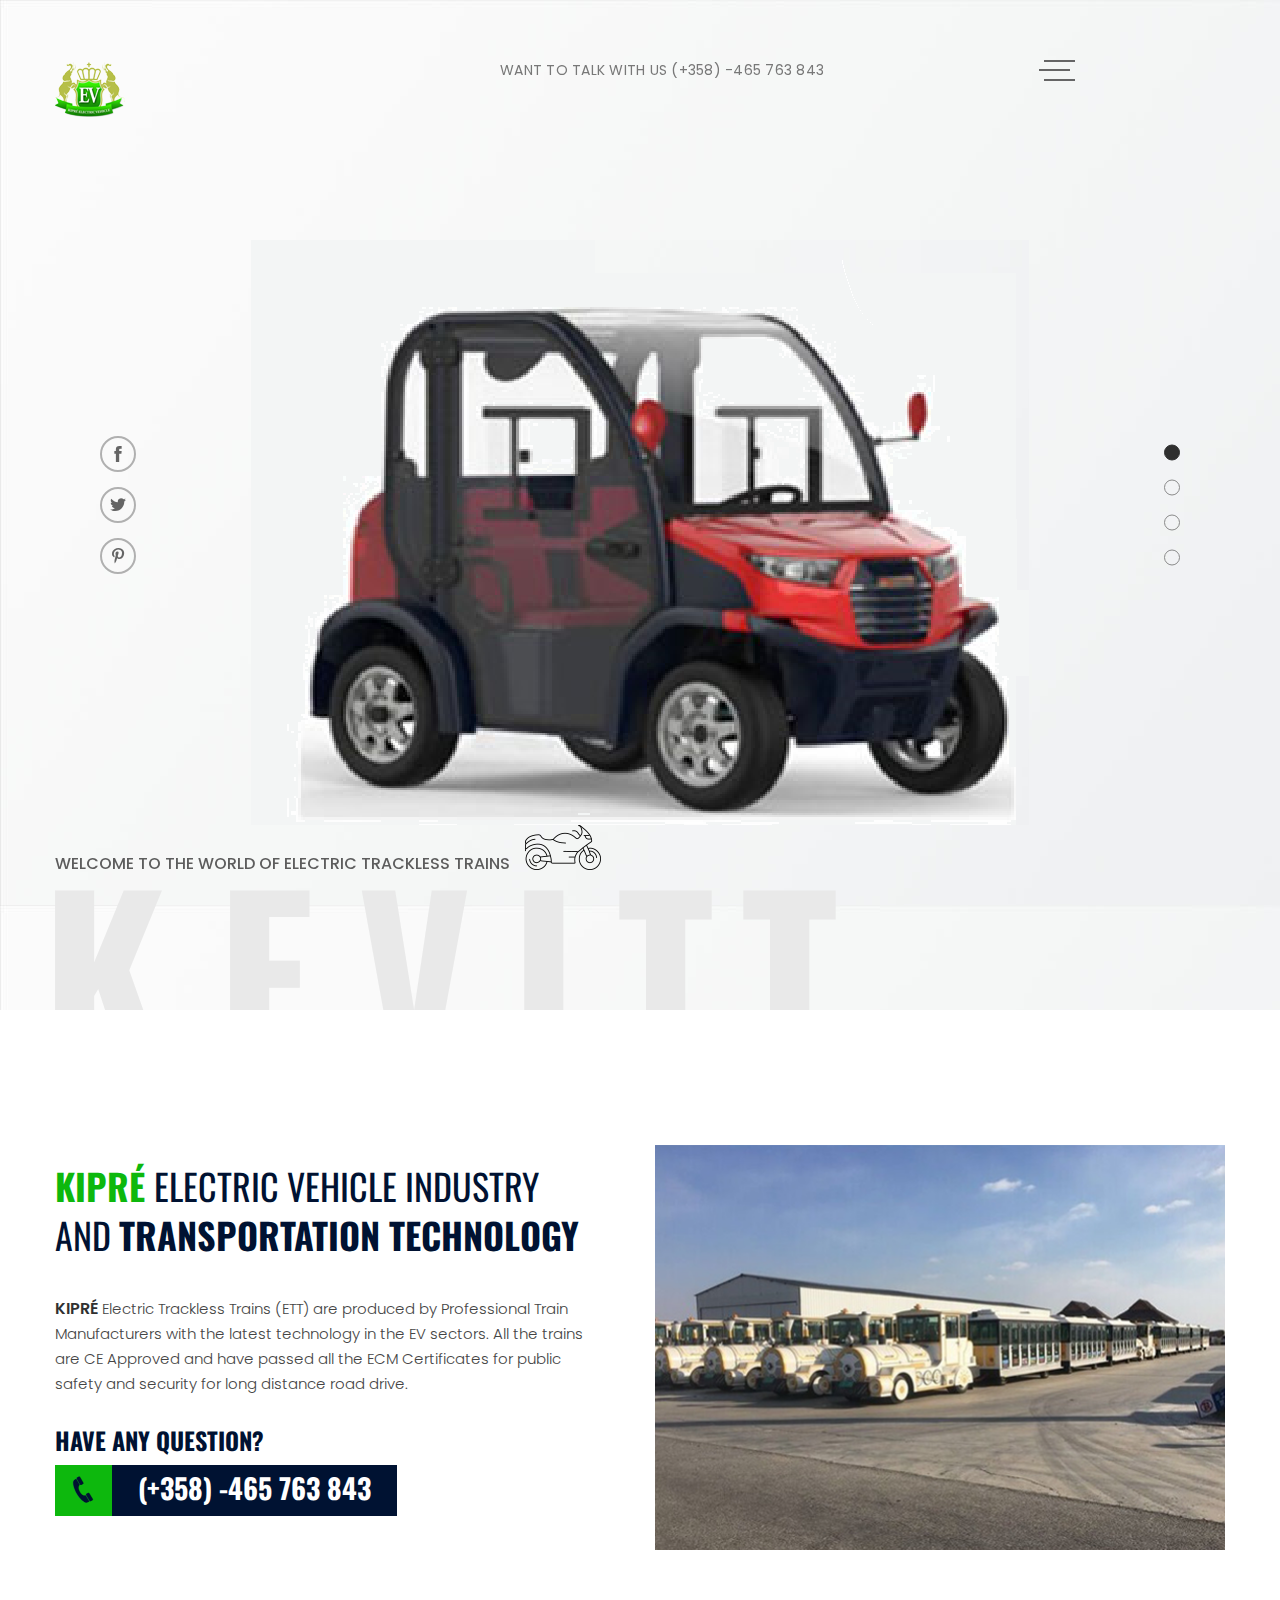
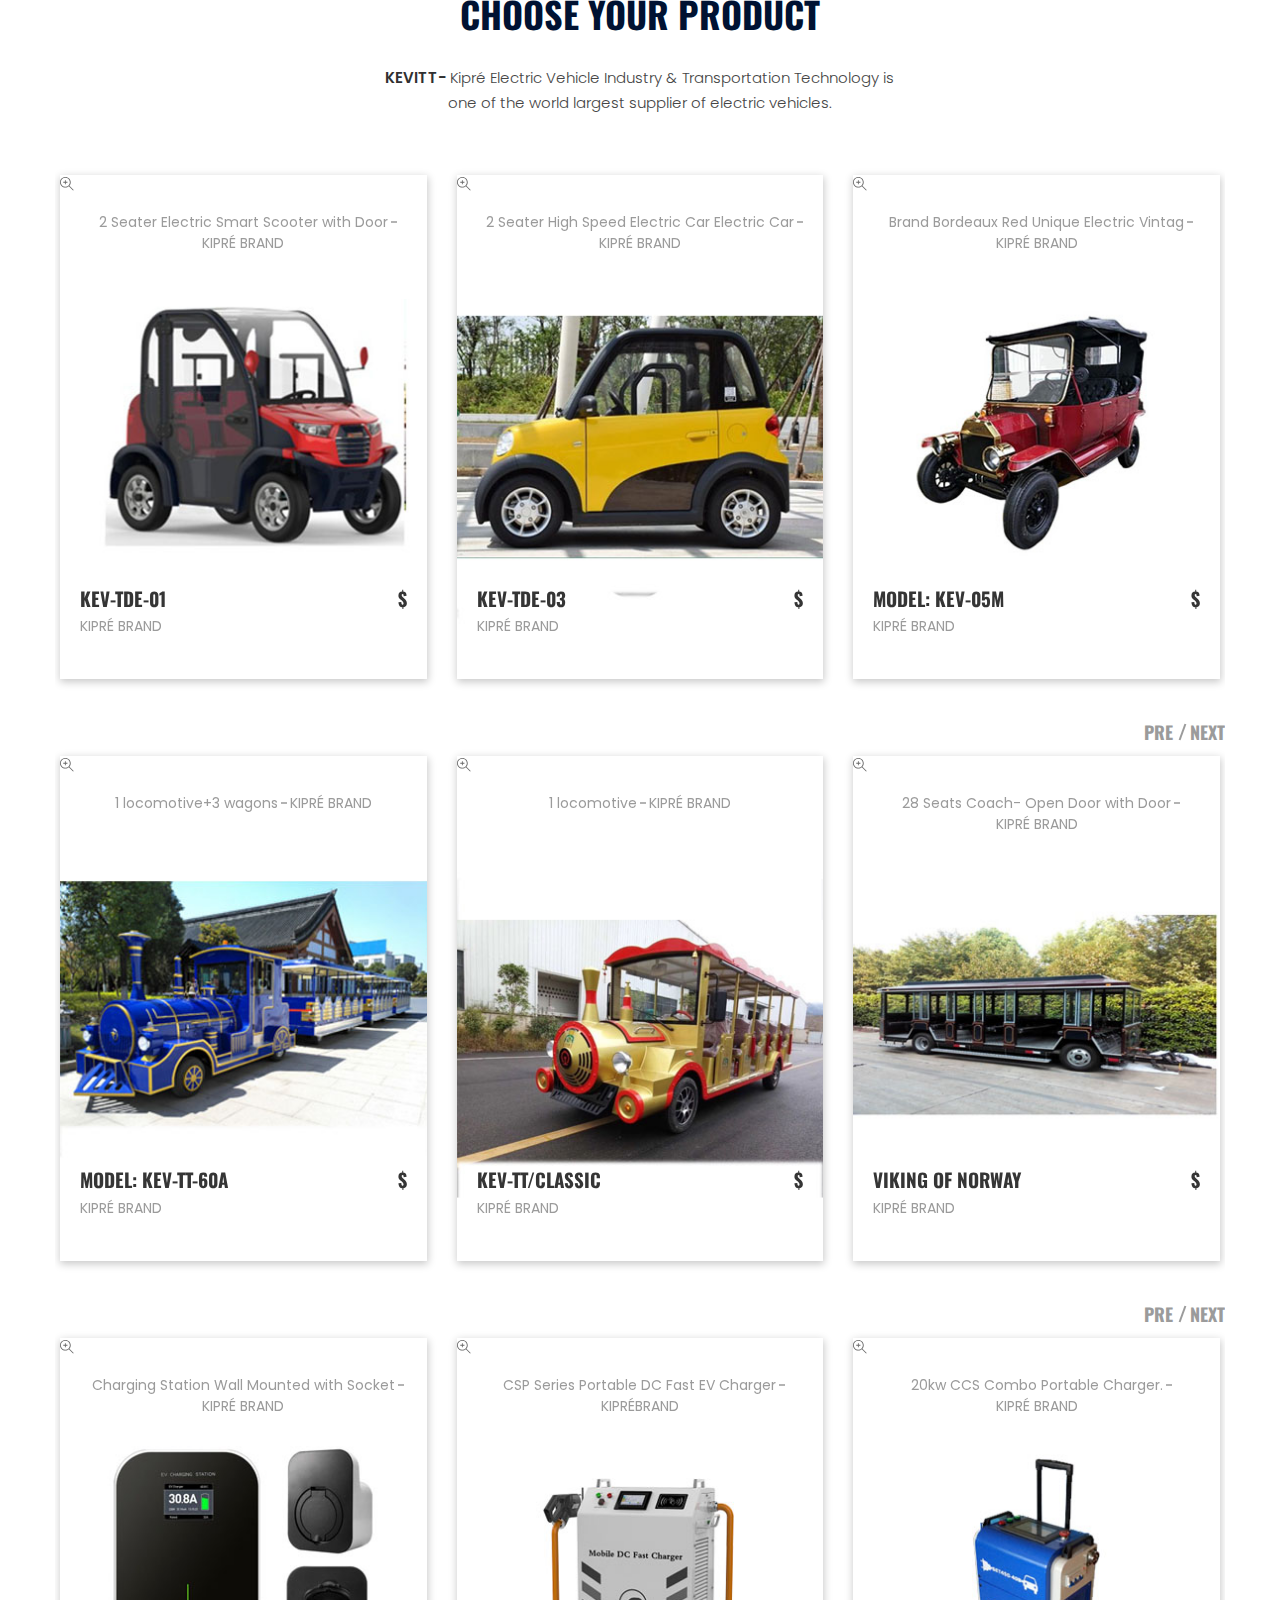
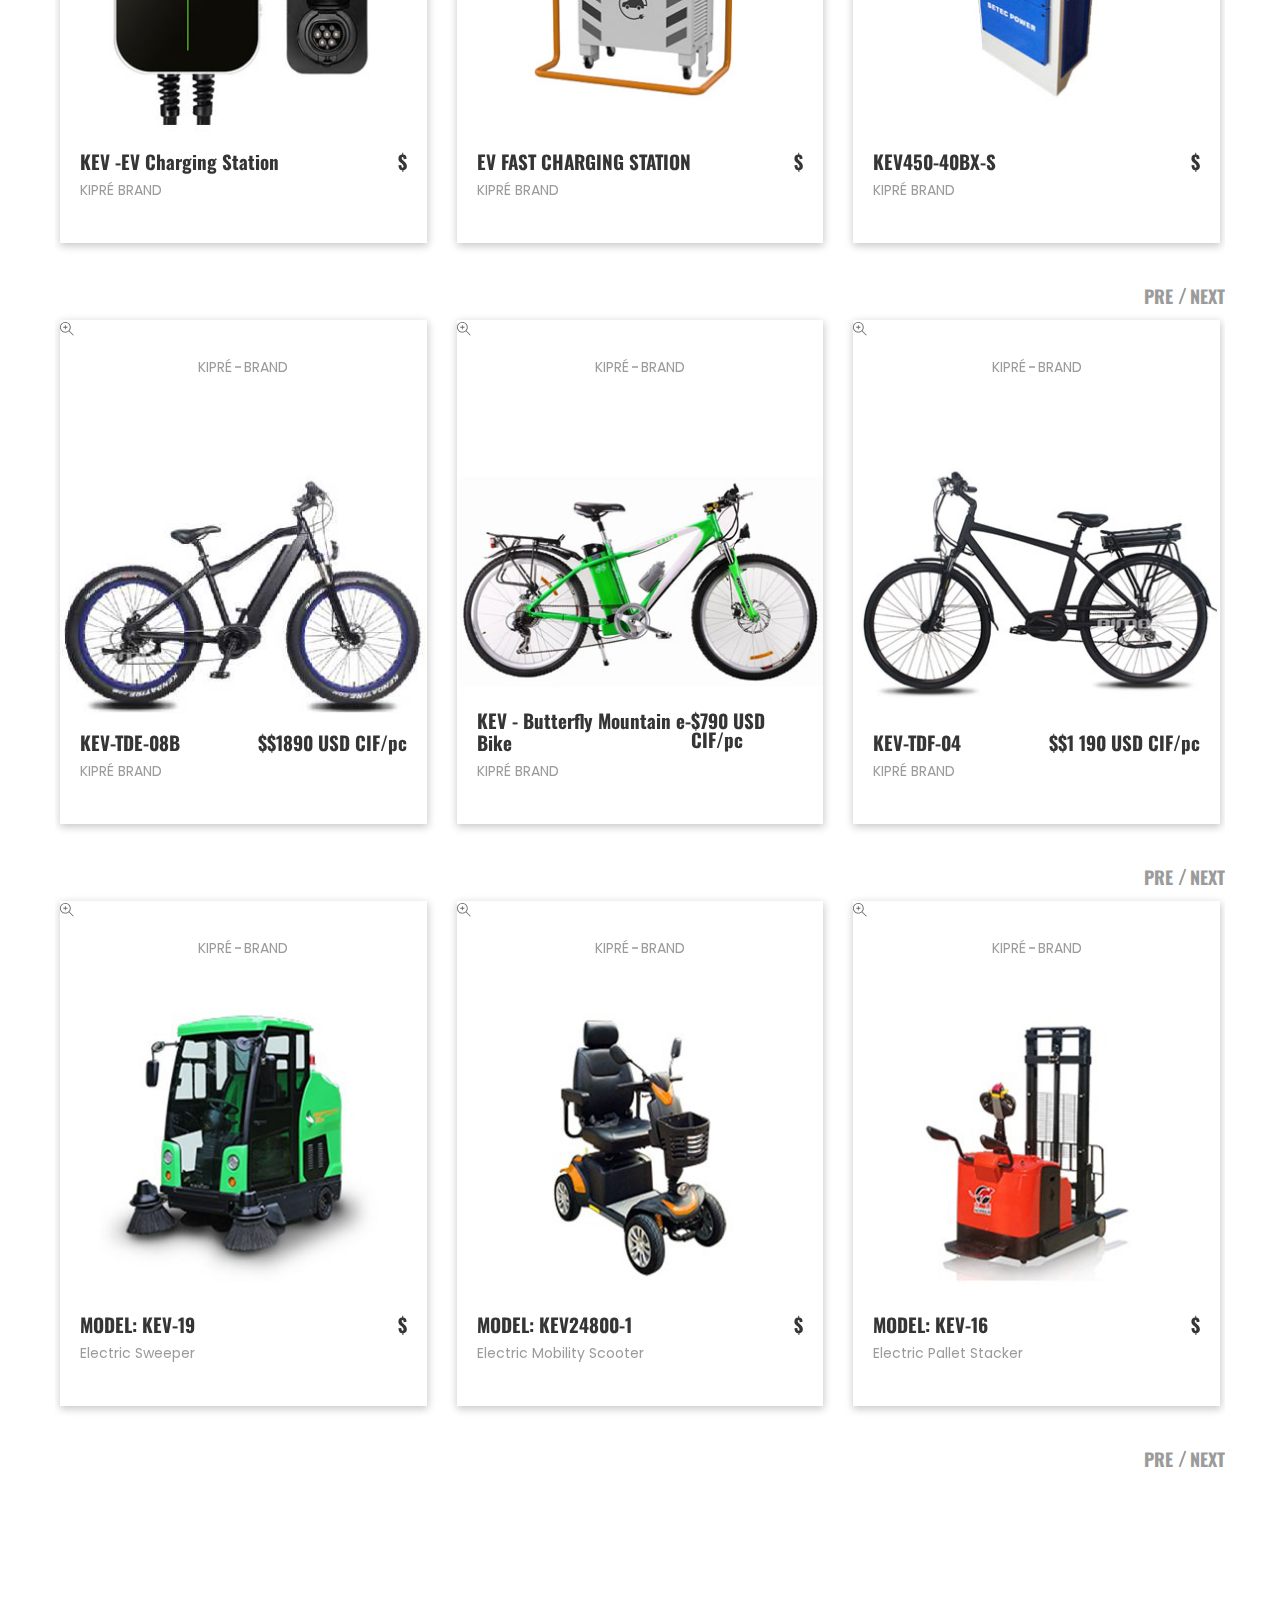
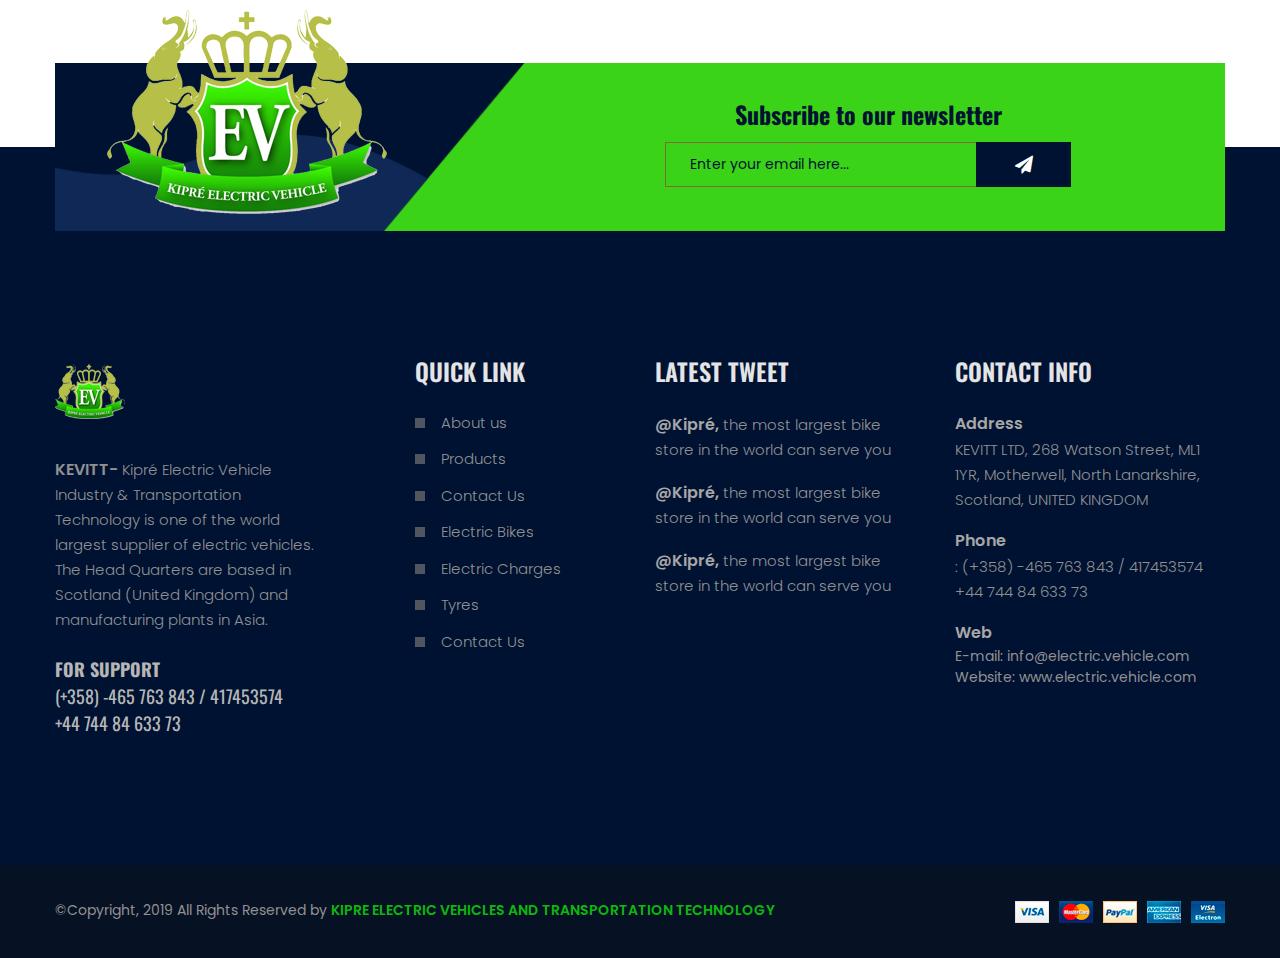
==== commit 99396005: "modification" ====
--- a/docs/index.html
+++ b/docs/index.html
@@ -655,11 +655,11 @@
                                             
                                             <div class="product-content-wrapper">
                                                 <div class="product-title-spreed">
-                                                    <h4><a href="product-details.html">KEV-TDE-08B</a></h4>
-                                                    <span>KIPRÉ BRAND</span>
-                                                </div>
-                                                <div class="product-price">
-                                                    <span>$2549</span>
+                                                    <h4><a href="product-details.html">MODEL: KEV-19</a></h4>
+                                                    <span>Electric Sweeper</span>
+                                                </div>
+                                                <div class="product-price">
+                                                    <span>$</span>
                                                 </div>
                                             </div>
                                         </div>
@@ -682,11 +682,11 @@
                                            
                                             <div class="product-content-wrapper">
                                                 <div class="product-title-spreed">
-                                                    <h4><a href="product-details.html">KEV-TDE-09A</a></h4>
-                                                    <span>KIPRÉ BRAND</span>
-                                                </div>
-                                                <div class="product-price">
-                                                    <span>$2549</span>
+                                                    <h4><a href="product-details.html">MODEL: KEV24800-1</a></h4>
+                                                    <span>Electric Mobility Scooter</span>
+                                                </div>
+                                                <div class="product-price">
+                                                    <span>$</span>
                                                 </div>
                                             </div>
                                         </div>
@@ -709,11 +709,11 @@
                                             
                                             <div class="product-content-wrapper">
                                                 <div class="product-title-spreed">
-                                                    <h4><a href="product-details.html">KEV-AMS-TDE-11</a></h4>
-                                                    <span>KIPRÉ BRAND</span>
-                                                </div>
-                                                <div class="product-price">
-                                                    <span>$690</span>
+                                                    <h4><a href="product-details.html">MODEL: KEV-16</a></h4>
+                                                    <span>Electric Pallet Stacker</span>
+                                                </div>
+                                                <div class="product-price">
+                                                    <span>$</span>
                                                 </div>
                                             </div>
                                         </div>
@@ -735,11 +735,11 @@
                                             
                                             <div class="product-content-wrapper">
                                                 <div class="product-title-spreed">
-                                                    <h4><a href="product-details.html">KEV-TDE-12</a></h4>
-                                                    <span>KIPRÉ BRAND</span>
-                                                </div>
-                                                <div class="product-price">
-                                                    <span>$1,190</span>
+                                                    <h4><a href="product-details.html">MODEL: KEV-30</a></h4>
+                                                    <span>Electric Forklift Truck</span>
+                                                </div>
+                                                <div class="product-price">
+                                                    <span>$</span>
                                                 </div>
                                             </div>
                                         </div>
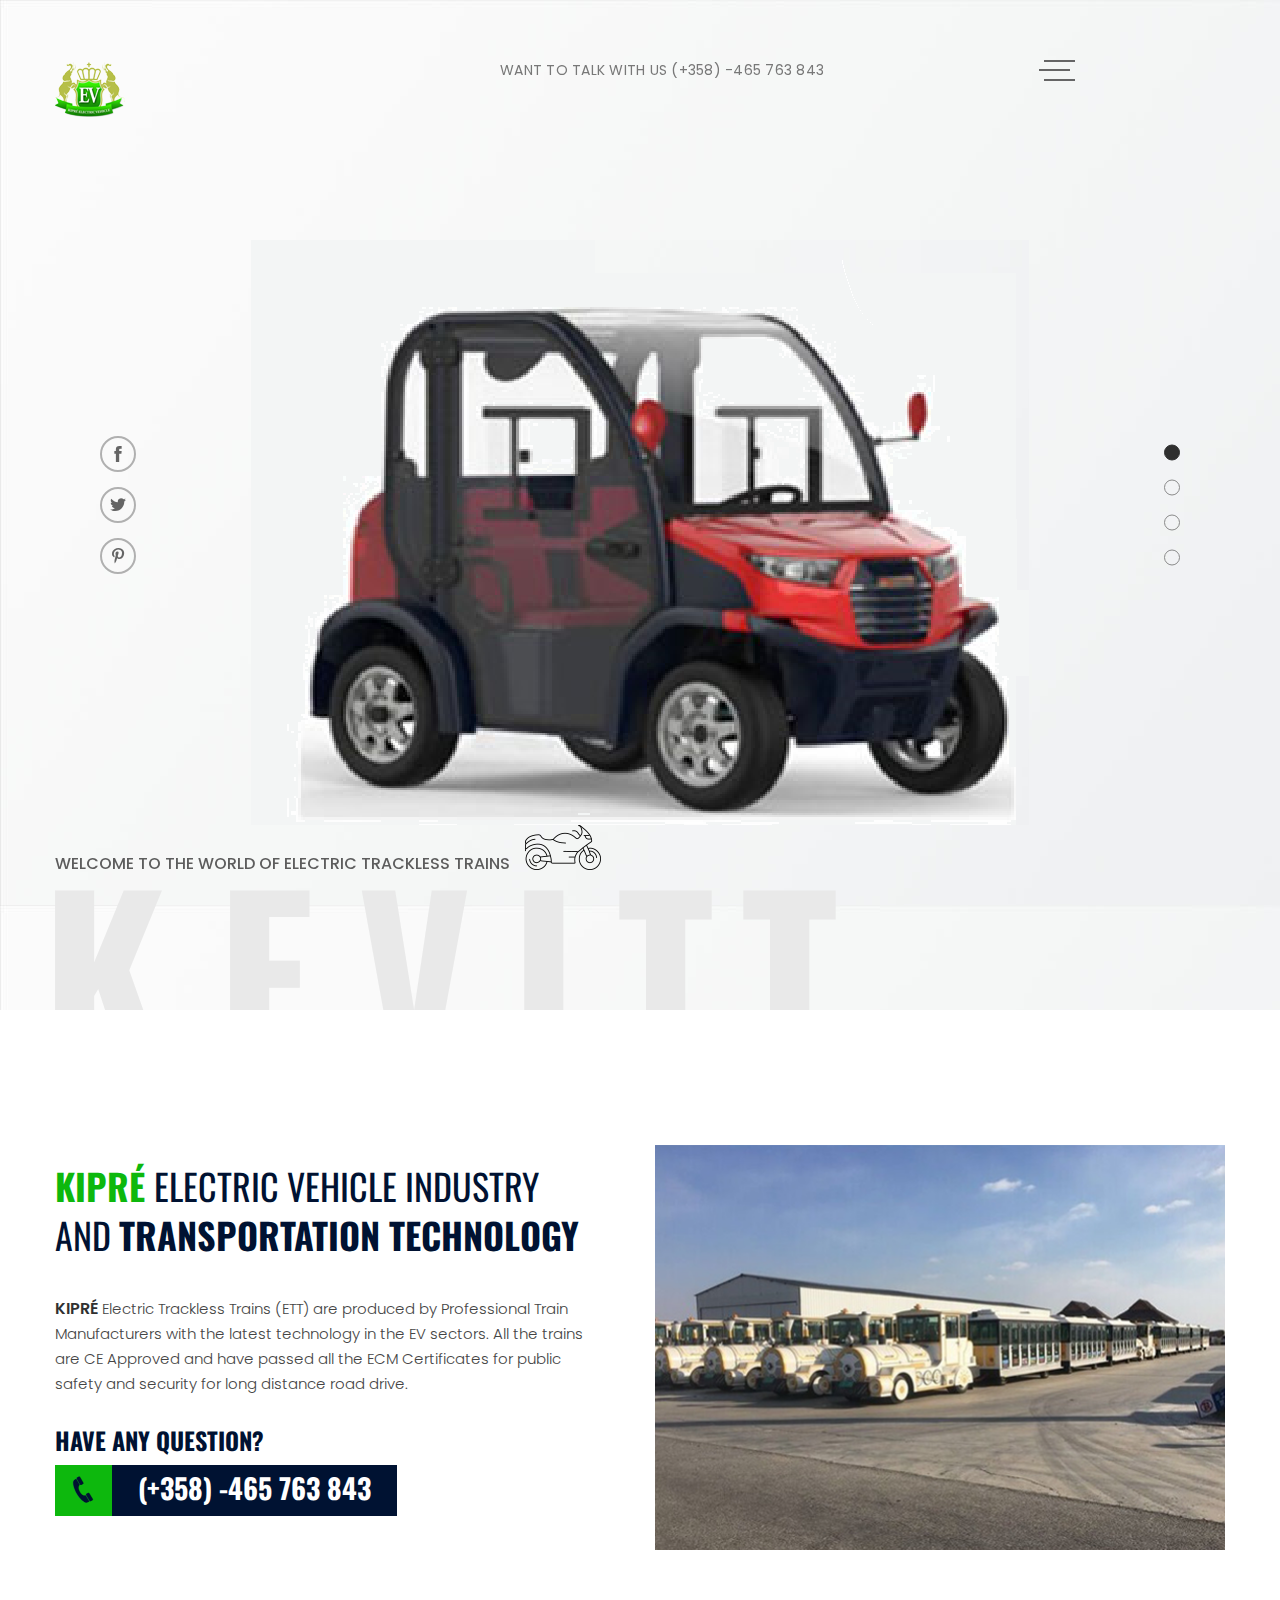
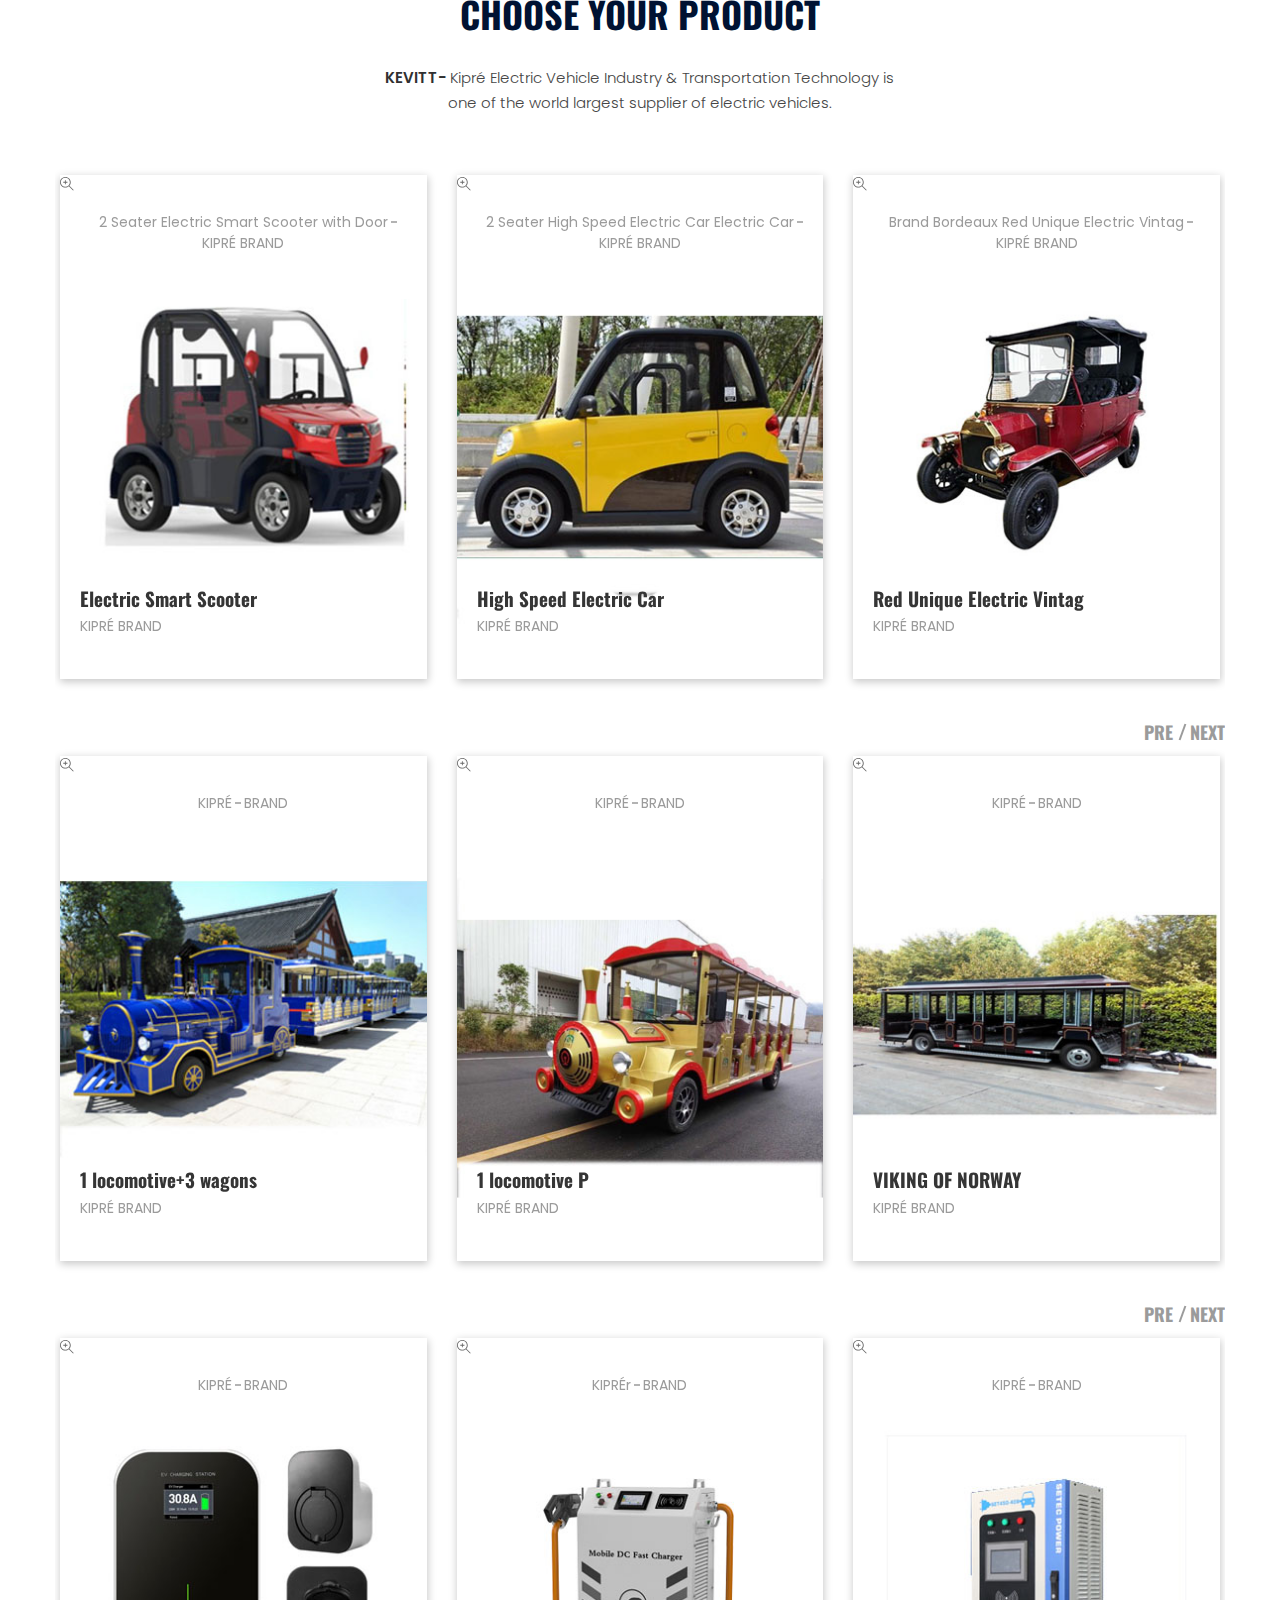
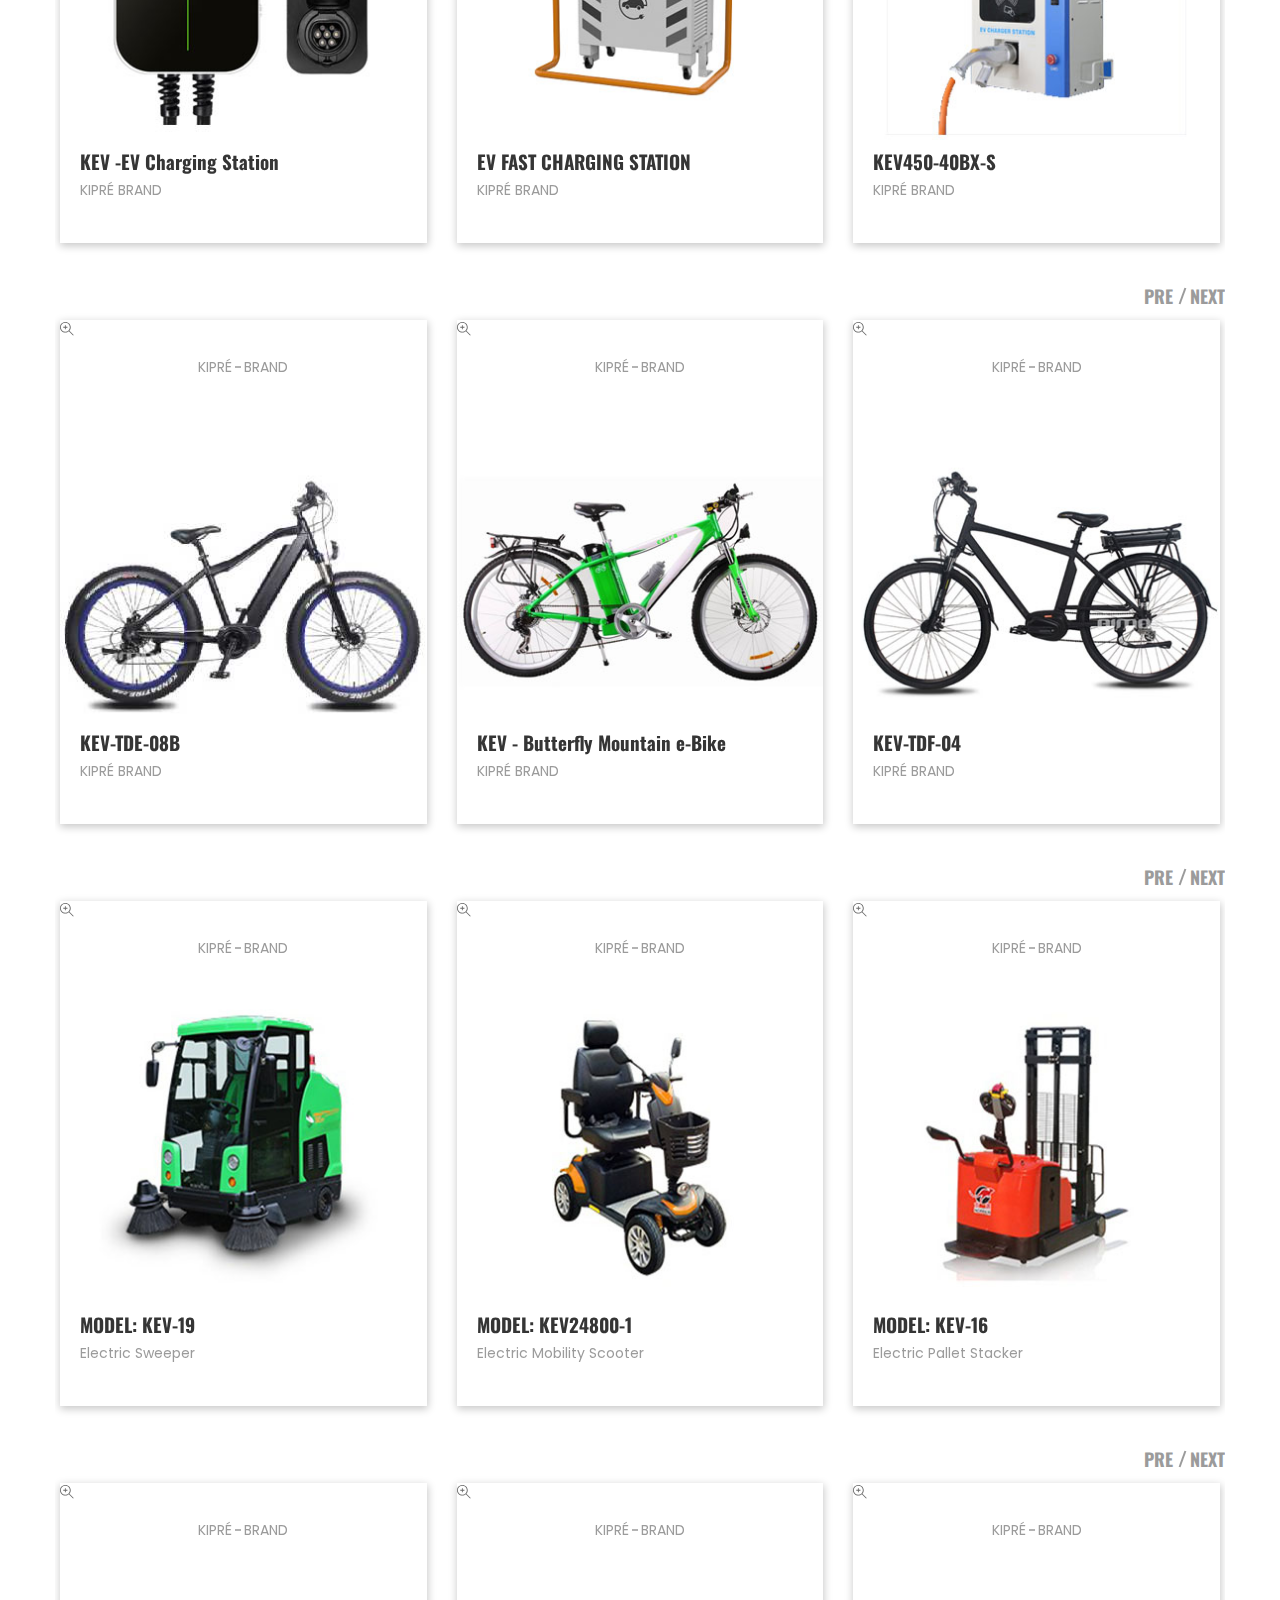
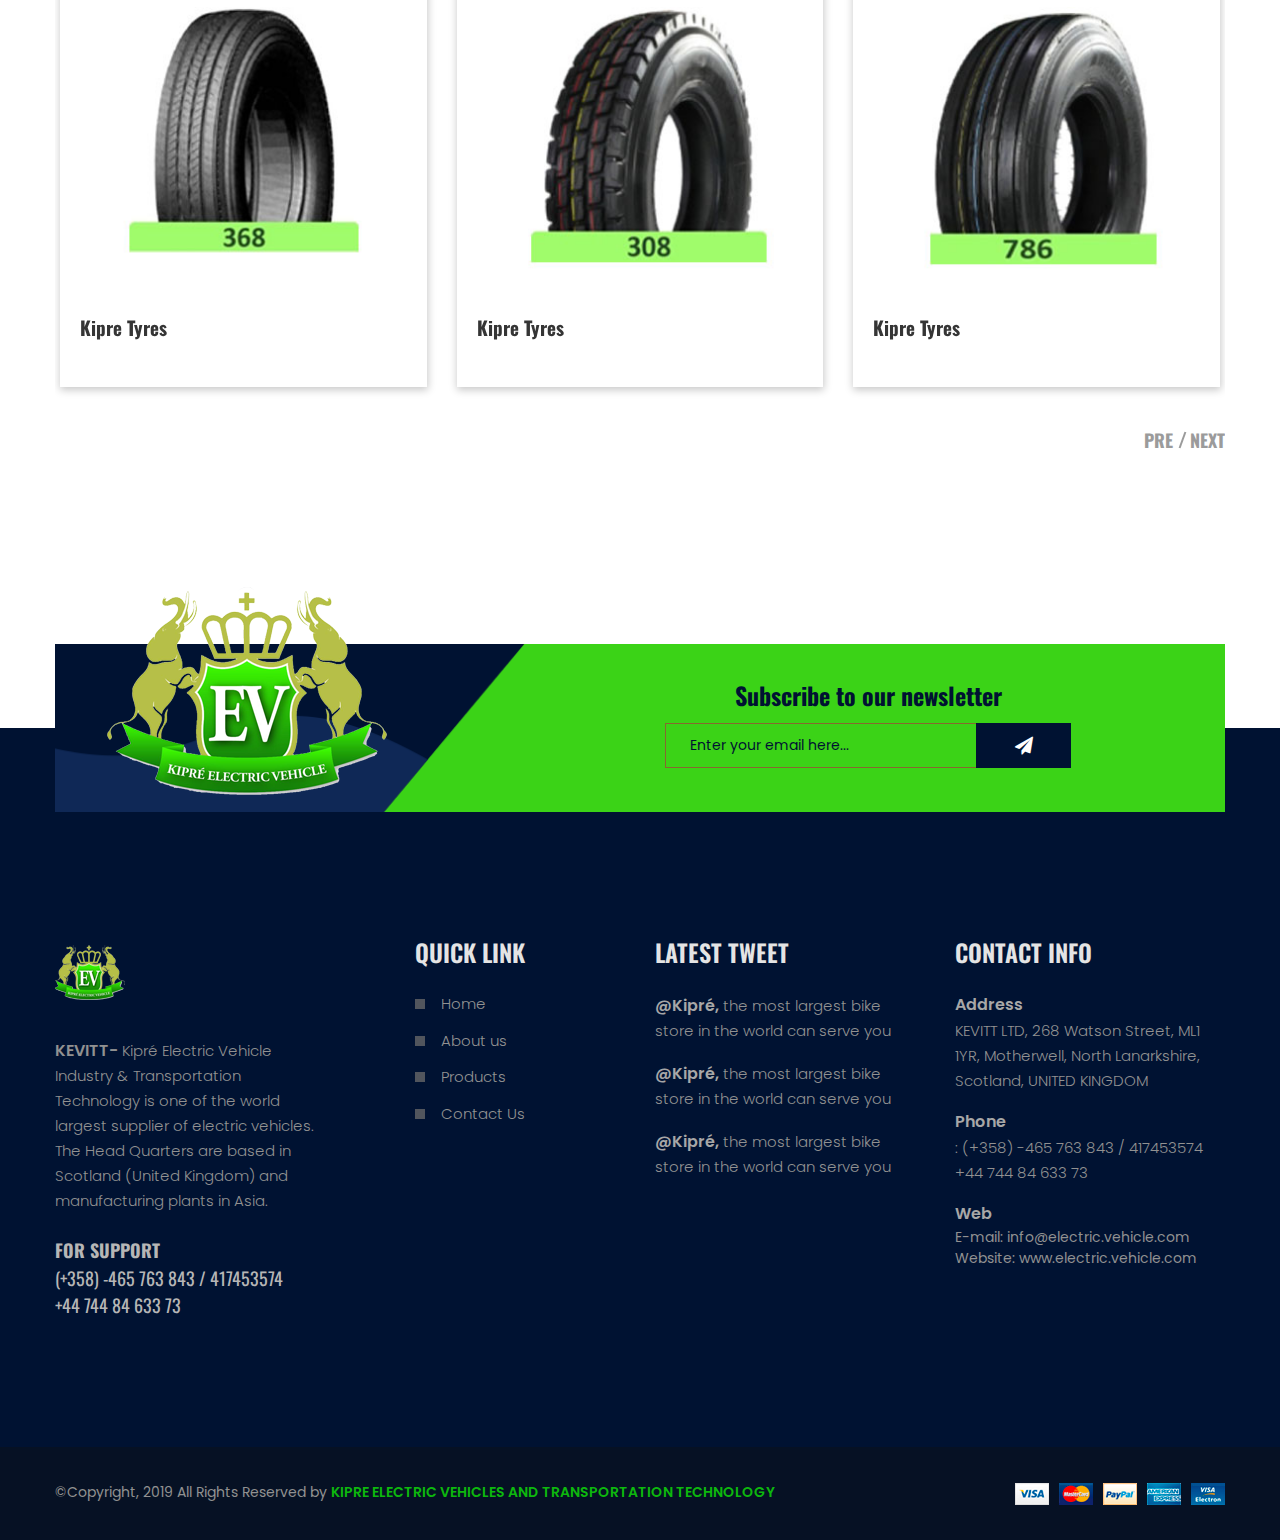
==== commit e1b19f54: "last changes" ====
--- a/docs/index.html
+++ b/docs/index.html
@@ -208,11 +208,11 @@
                                             
                                             <div class="product-content-wrapper">
                                                 <div class="product-title-spreed">
-                                                    <h4><a href="product-details.html">KEV-TDE-01</a></h4>
-                                                    <span>KIPRÉ BRAND</span>
-                                                </div>
-                                                <div class="product-price">
-                                                    <span>$</span>
+                                                    <h4><a href="product-details.html">Electric Smart Scooter </a></h4>
+                                                    <span>KIPRÉ BRAND</span>
+                                                </div>
+                                                <div class="product-price">
+                                                    <span></span>
                                                 </div>
                                             </div>
                                         </div>
@@ -236,11 +236,11 @@
                                           
                                             <div class="product-content-wrapper">
                                                 <div class="product-title-spreed">
-                                                    <h4><a href="product-details.html">KEV-TDE-03</a></h4>
-                                                    <span>KIPRÉ BRAND</span>
-                                                </div>
-                                                <div class="product-price">
-                                                    <span>$</span>
+                                                    <h4><a href="product-details.html">High Speed Electric Car</a></h4>
+                                                    <span>KIPRÉ BRAND</span>
+                                                </div>
+                                                <div class="product-price">
+                                                    <span></span>
                                                 </div>
                                             </div>
                                         </div>
@@ -263,11 +263,11 @@
                                             
                                             <div class="product-content-wrapper">
                                                 <div class="product-title-spreed">
-                                                    <h4><a href="product-details.html">MODEL: KEV-05M</a></h4>
-                                                    <span>KIPRÉ BRAND</span>
-                                                </div>
-                                                <div class="product-price">
-                                                    <span>$</span>
+                                                    <h4><a href="product-details.html">Red Unique Electric Vintag</a></h4>
+                                                    <span>KIPRÉ BRAND</span>
+                                                </div>
+                                                <div class="product-price">
+                                                    <span></span>
                                                 </div>
                                             </div>
                                         </div>
@@ -290,11 +290,11 @@
                                             
                                             <div class="product-content-wrapper">
                                                 <div class="product-title-spreed">
-                                                    <h4><a href="product-details.html">MODEL : KEV-05M</a></h4>
-                                                    <span>KIPRÉ BRAND</span>
-                                                </div>
-                                                <div class="product-price">
-                                                    <span>$</span>
+                                                    <h4><a href="product-details.html">Antique T Coupe Electric Car</a></h4>
+                                                    <span>KIPRÉ BRAND</span>
+                                                </div>
+                                                <div class="product-price">
+                                                    <span></span>
                                                 </div>
                                             </div>
                                         </div>
@@ -314,18 +314,18 @@
                                             <div class="product-item-dec">
                                                 <ul>
 
-                                                    <li> 1 locomotive+3 wagons </li>
-                                                    <li>  KIPRÉ BRAND</li>
-                                                </ul>
-                                            </div>
-                                            
-                                            <div class="product-content-wrapper">
-                                                <div class="product-title-spreed">
-                                                    <h4><a href="product-details.html">MODEL: KEV-TT-60A</a></h4>
-                                                    <span>KIPRÉ BRAND</span>
-                                                </div>
-                                                <div class="product-price">
-                                                    <span>$</span>
+                                                    <li> KIPRÉ </li>
+                                                    <li> BRAND</li>
+                                                </ul>
+                                            </div>
+                                            
+                                            <div class="product-content-wrapper">
+                                                <div class="product-title-spreed">
+                                                    <h4><a href="product-details.html">1 locomotive+3 wagons </a></h4>
+                                                    <span>KIPRÉ BRAND</span>
+                                                </div>
+                                                <div class="product-price">
+                                                    <span></span>
                                                 </div>
                                             </div>
                                         </div>
@@ -341,18 +341,19 @@
                                             <div class="product-item-dec">
                                                 <ul>
 
-                                                    <li>1 locomotive   </li>
-                                                    <li>KIPRÉ BRAND</li>
-                                                </ul>
-                                            </div>
-                                            
-                                            <div class="product-content-wrapper">
-                                                <div class="product-title-spreed">
-                                                    <h4><a href="product-details.html">KEV-TT/CLASSIC </a></h4>
-                                                    <span>KIPRÉ BRAND</span>
-                                                </div>
-                                                <div class="product-price">
-                                                    <span>$</span>
+                                                    <li>KIPRÉ  </li>
+                                                    <li> BRAND</li>
+                                                </ul>
+                                            </div>
+                                            
+                                            <div class="product-content-wrapper">
+                                                <div class="product-title-spreed">
+                                                    <h4><a href="product-details.html">1 locomotive
+P </a></h4>
+                                                    <span>KIPRÉ BRAND</span>
+                                                </div>
+                                                <div class="product-price">
+                                                    <span></span>
                                                 </div>
                                             </div>
                                         </div>
@@ -368,8 +369,8 @@
                                             <div class="product-item-dec">
                                                 <ul>
 
-                                                    <li>28 Seats Coach- Open Door with Door </li>
-                                                    <li> KIPRÉ BRAND</li>
+                                                    <li>KIPRÉ</li>
+                                                    <li>BRAND</li>
                                                 </ul>
                                             </div>
                                             
@@ -379,7 +380,7 @@
                                                     <span>KIPRÉ BRAND</span>
                                                 </div>
                                                 <div class="product-price">
-                                                    <span>$</span>
+                                                    <span></span>
                                                 </div>
                                             </div>
                                         </div>
@@ -394,18 +395,18 @@
                                             <div class="product-item-dec">
                                                 <ul>
 
-                                                    <li>1 locomotive +3 wagons  </li>
-                                                    <li>KIPRÉ BRAND</li>
-                                                </ul>
-                                            </div>
-                                            
-                                            <div class="product-content-wrapper">
-                                                <div class="product-title-spreed">
-                                                    <h4><a href="product-details.html">MODEL: KEV-TT-60C </a></h4>
-                                                    <span>KIPRÉ BRAND</span>
-                                                </div>
-                                                <div class="product-price">
-                                                    <span>$</span>
+                                                    <li> KIPRÉ</li>
+                                                    <li> BRAND</li>
+                                                </ul>
+                                            </div>
+                                            
+                                            <div class="product-content-wrapper">
+                                                <div class="product-title-spreed">
+                                                    <h4><a href="product-details.html">M1 locomotive +3 wagons </a></h4>
+                                                    <span>KIPRÉ BRAND</span>
+                                                </div>
+                                                <div class="product-price">
+                                                    <span></span>
                                                 </div>
                                             </div>
                                         </div>
@@ -425,8 +426,8 @@
                                             <div class="product-item-dec">
                                                 <ul>
 
-                                                    <li>Charging Station Wall Mounted with Socket </li>
-                                                    <li>KIPRÉ BRAND</li>
+                                                    <li>KIPRÉ </li>
+                                                    <li> BRAND</li>
                                                 </ul>
                                             </div>
                                             
@@ -436,7 +437,7 @@
                                                     <span>KIPRÉ BRAND</span>
                                                 </div>
                                                 <div class="product-price">
-                                                    <span>$</span>
+                                                    <span></span>
                                                 </div>
                                             </div>
                                         </div>
@@ -452,8 +453,8 @@
                                             <div class="product-item-dec">
                                                 <ul>
 
-                                                    <li>CSP Series Portable DC Fast EV Charger</li>
-                                                    <li>KIPRÉBRAND</li>
+                                                    <li>KIPRÉr</li>
+                                                    <li>BRAND</li>
                                                 </ul>
                                             </div>
                                             
@@ -463,7 +464,7 @@
                                                     <span>KIPRÉ BRAND</span>
                                                 </div>
                                                 <div class="product-price">
-                                                    <span>$</span>
+                                                    <span></span>
                                                 </div>
                                             </div>
                                         </div>
@@ -474,13 +475,13 @@
                                         <div class="product-img">
                                            <a class="action-reload" title="Quick View" data-toggle="modal" data-target="#exampleModal" href="#">
                                                 <i class=" ti-zoom-in"></i>
-                                                <img src="assets/img/product/charger5.jpg" alt="">
-                                            </a>
-                                            <div class="product-item-dec">
-                                                <ul>
-
-                                                    <li>20kw CCS Combo Portable Charger.  </li>
-                                                    <li>KIPRÉ BRAND</li>
+                                                <img src="assets/img/product/charger7.jpg" alt="">
+                                            </a>
+                                            <div class="product-item-dec">
+                                                <ul>
+
+                                                    <li>KIPRÉ  </li>
+                                                    <li> BRAND</li>
                                                 </ul>
                                             </div>  
                                             
@@ -490,7 +491,7 @@
                                                     <span>KIPRÉ BRAND</span>
                                                 </div>
                                                 <div class="product-price">
-                                                    <span>$</span>
+                                                    <span></span>
                                                 </div>
                                             </div>
                                         </div>
@@ -505,8 +506,8 @@
                                             <div class="product-item-dec">
                                                 <ul>
 
-                                                    <li>120kw 750Vdc CHAdeMO CCS Charger </li>
-                                                    <li>KIPRÉ BRAND</li>
+                                                    <li>KIPRÉ</li>
+                                                    <li> BRAND</li>
                                                 </ul>
                                             </div>
                                             
@@ -516,7 +517,7 @@
                                                     <span>KIPRÉ BRAND</span>
                                                 </div>
                                                 <div class="product-price">
-                                                    <span>$</span>
+                                                    <span></span>
                                                 </div>
                                             </div>
                                         </div>
@@ -547,7 +548,7 @@
                                                     <span>KIPRÉ BRAND</span>
                                                 </div>
                                                 <div class="product-price">
-                                                    <span>$$1890 USD CIF/pc</span>
+                                                    <span></span>
                                                 </div>
                                             </div>
                                         </div>
@@ -574,7 +575,7 @@
                                                     <span>KIPRÉ BRAND</span>
                                                 </div>
                                                 <div class="product-price">
-                                                    <span>$790 USD CIF/pc
+                                                    <span>
 </span>
                                                 </div>
                                             </div>
@@ -602,7 +603,7 @@
                                                     <span>KIPRÉ BRAND</span>
                                                 </div>
                                                 <div class="product-price">
-                                                    <span>$$1 190 USD CIF/pc</span>
+                                                    <span></span>
                                                 </div>
                                             </div>
                                         </div>
@@ -628,7 +629,7 @@
                                                     <span>KIPRÉ BRAND</span>
                                                 </div>
                                                 <div class="product-price">
-                                                    <span>$$990 USD CIF/PC</span>
+                                                    <span></span>
                                                 </div>
                                             </div>
                                         </div>
@@ -659,7 +660,7 @@
                                                     <span>Electric Sweeper</span>
                                                 </div>
                                                 <div class="product-price">
-                                                    <span>$</span>
+                                                    <span></span>
                                                 </div>
                                             </div>
                                         </div>
@@ -686,7 +687,7 @@
                                                     <span>Electric Mobility Scooter</span>
                                                 </div>
                                                 <div class="product-price">
-                                                    <span>$</span>
+                                                    <span></span>
                                                 </div>
                                             </div>
                                         </div>
@@ -713,7 +714,7 @@
                                                     <span>Electric Pallet Stacker</span>
                                                 </div>
                                                 <div class="product-price">
-                                                    <span>$</span>
+                                                    <span></span>
                                                 </div>
                                             </div>
                                         </div>
@@ -739,14 +740,126 @@
                                                     <span>Electric Forklift Truck</span>
                                                 </div>
                                                 <div class="product-price">
-                                                    <span>$</span>
-                                                </div>
-                                            </div>
-                                        </div>
-                                    </div>
-                               </div>
-                            </div>
-                        </div>
+                                                    <span></span>
+                                                </div>
+                                            </div>
+                                        </div>
+                                    </div>
+                               </div>
+                            </div>
+                        </div>
+                        <div class="tab-pane active" id="home5">
+                            <div class="product-slider-active owl-carousel">
+                                <div class="product-wrapper-bundle">
+                                    <div class="product-wrapper mb-30">
+                                        <div class="product-img">
+                                            <a class="action-reload" title="Quick View" data-toggle="modal" data-target="#exampleModal" href="#">
+                                                <i class=" ti-zoom-in"></i>
+                                                <img src="assets/img/product/tyre1.jpg" alt="">
+                                            </a>
+                                            <div class="product-item-dec">
+                                                <ul>
+
+                                                    <li>KIPRÉ </li>
+                                                    <li>BRAND</li>
+                                                </ul>
+                                            </div>
+                                            
+                                            <div class="product-content-wrapper">
+                                                <div class="product-title-spreed">
+                                                    <h4><a href="product-details.html">Kipre Tyres</a></h4>
+                                                    <span></span>
+                                                </div>
+                                                <div class="product-price">
+                                                    <span></span>
+                                                </div>
+                                            </div>
+                                        </div>
+                                    </div>
+                               </div>
+                                <div class="product-wrapper-bundle">
+                                    <div class="product-wrapper mb-30">
+                                        <div class="product-img">
+                                             <a class="action-reload" title="Quick View" data-toggle="modal" data-target="#exampleModal" href="#">
+                                                <i class=" ti-zoom-in"></i>
+                                                <img src="assets/img/product/tyre2.jpg" alt="">
+                                            </a>
+                                            <div class="product-item-dec">
+                                                <ul>
+
+                                                    <li>KIPRÉ </li>
+                                                    <li>BRAND</li>
+                                                </ul>
+                                            </div>
+                                           
+                                            <div class="product-content-wrapper">
+                                                <div class="product-title-spreed">
+                                                    <h4><a href="product-details.html">Kipre Tyres</a></h4>
+                                                    <span></span>
+                                                </div>
+                                                <div class="product-price">
+                                                    <span></span>
+                                                </div>
+                                            </div>
+                                        </div>
+                                    </div>
+                               </div>
+                                <div class="product-wrapper-bundle">
+                                    <div class="product-wrapper mb-30">
+                                        <div class="product-img">
+                                           <a class="action-reload" title="Quick View" data-toggle="modal" data-target="#exampleModal" href="#">
+                                                <i class=" ti-zoom-in"></i>
+                                                <img src="assets/img/product/tyre3.jpg" alt="">
+                                            </a>
+                                            <div class="product-item-dec">
+                                                <ul>
+
+                                                    <li>KIPRÉ </li>
+                                                    <li>BRAND</li>
+                                                </ul>
+                                            </div>
+                                            
+                                            <div class="product-content-wrapper">
+                                                <div class="product-title-spreed">
+                                                    <h4><a href="product-details.html">Kipre Tyres</a></h4>
+                                                    <span></span>
+                                                </div>
+                                                <div class="product-price">
+                                                    <span></span>
+                                                </div>
+                                            </div>
+                                        </div>
+                                    </div>
+                              </div>
+                                <div class="product-wrapper-bundle">
+                                <div class="product-wrapper mb-30">
+                                        <div class="product-img">
+                                            <a href="product-details.html">
+                                                <img src="assets/img/product/tyre4.jpg" alt="">
+                                            </a>
+                                            <div class="product-item-dec">
+                                                <ul>
+
+                                                    <li>KIPRÉ </li>
+                                                    <li>BRAND</li>
+                                                </ul>
+                                            </div>
+                                            
+                                            <div class="product-content-wrapper">
+                                                <div class="product-title-spreed">
+                                                    <h4><a href="product-details.html">Kipre Tyres</a></h4>
+                                                    <span></span>
+                                                </div>
+                                                <div class="product-price">
+                                                    <span></span>
+                                                </div>
+                                            </div>
+                                        </div>
+                                    </div>
+                               </div>
+                            </div>
+                        </div>
+                
                 
                     </div>
                 </div>
@@ -816,12 +929,9 @@
                                     </div>
                                     <div class="quick-links">
                                         <ul>
+                                            <li><a href="tyres.html">Home</a></li>
                                             <li><a href="about-us.html">About us</a></li>
-                                            <li><a href="trains.html">Products</a></li>
-                                            <li><a href="cars.html">Contact Us</a></li>
-                                            <li><a href="bikes.html">Electric Bikes</a></li>
-                                            <li><a href="charges.html">Electric Charges</a></li>
-                                            <li><a href="tyres.html">Tyres</a></li>
+                                            <li><a href="products.html">Products</a></li>          
                                             <li><a href="contact.html">Contact Us</a></li>
                                         </ul>
                                     </div>
@@ -929,8 +1039,8 @@
                                 <div class="qwick-view-content">
                                     <h3 id="modaltitle">Kipre Brand</h3>
                                     <div class="price">
-                                        <span id="newprice" class="new">$990.00</span>
-                                        <span id="oldprice" class="old">$1,120.00  </span>
+                                        <span id="newprice" class="new"></span>
+                                        <span id="oldprice" class="old"> </span>
                                     </div>
                                     <div class="rating-number">
                                         <div class="quick-view-rating">
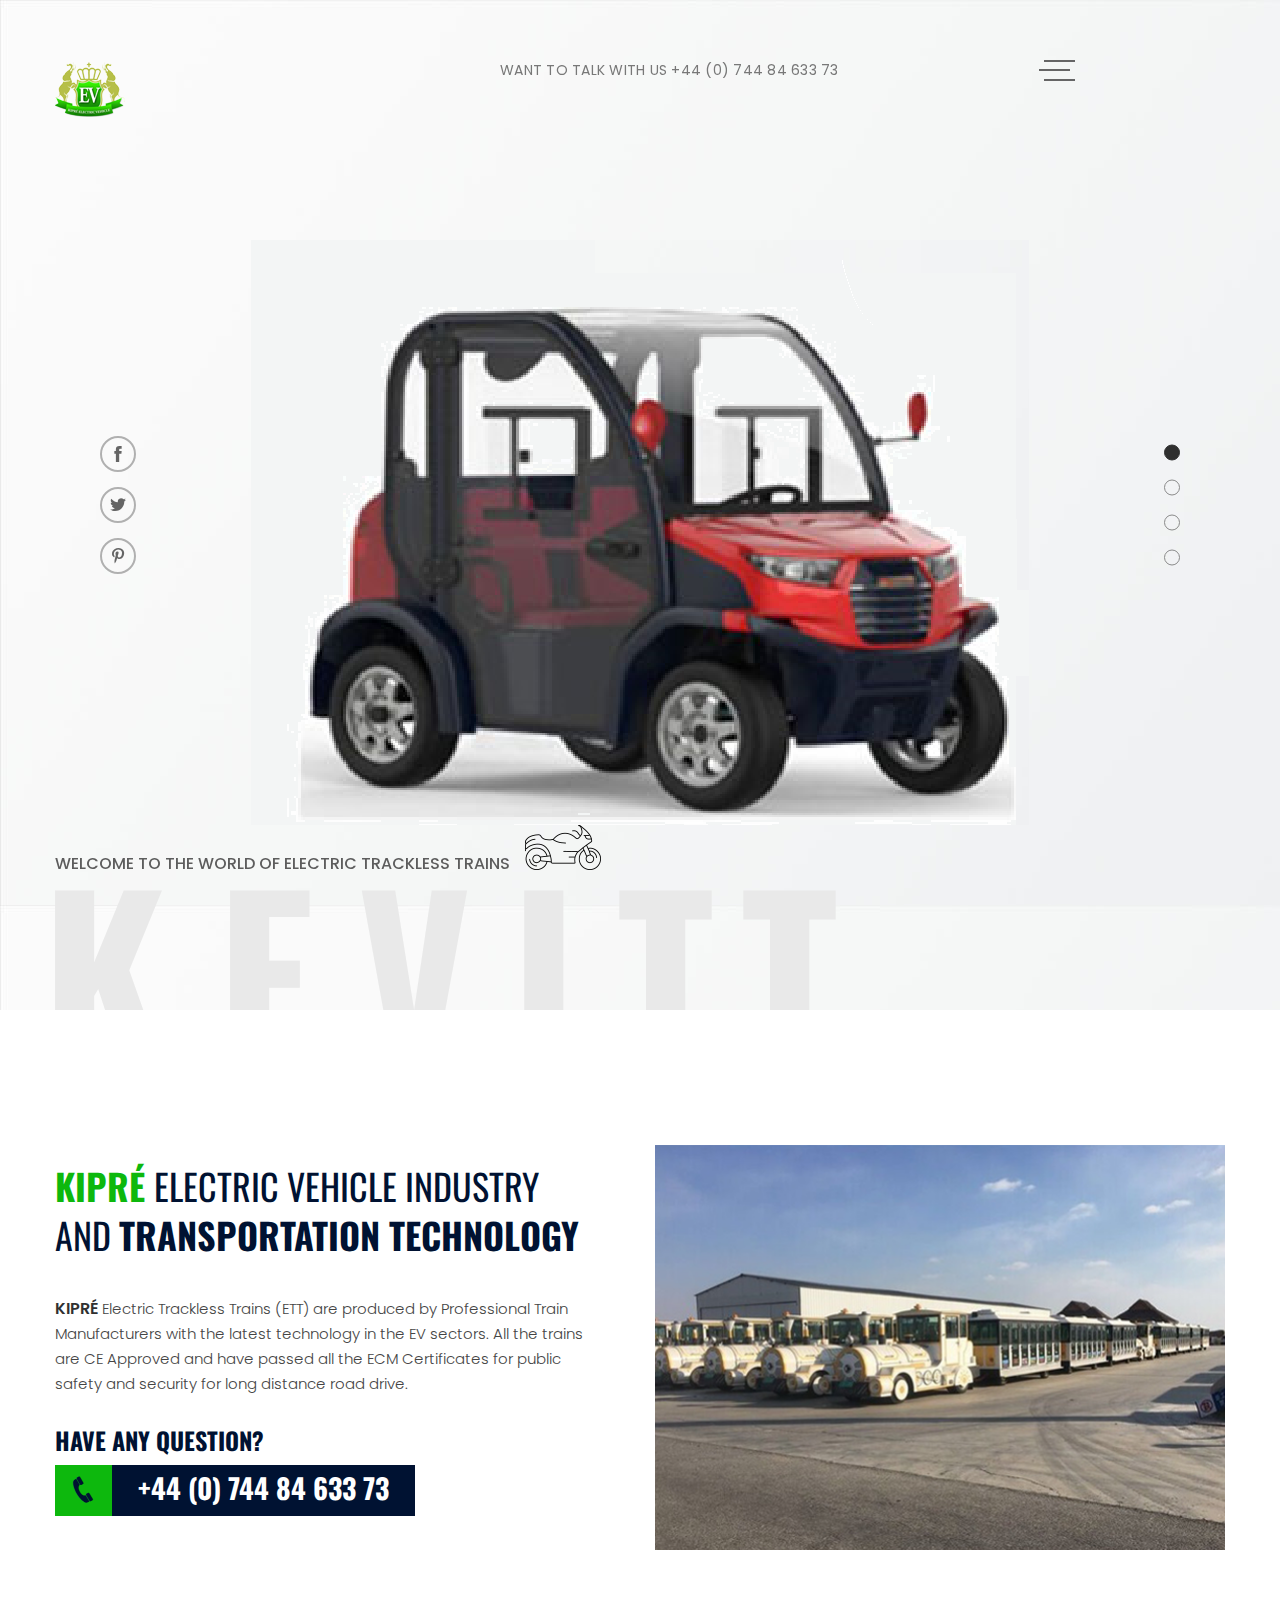
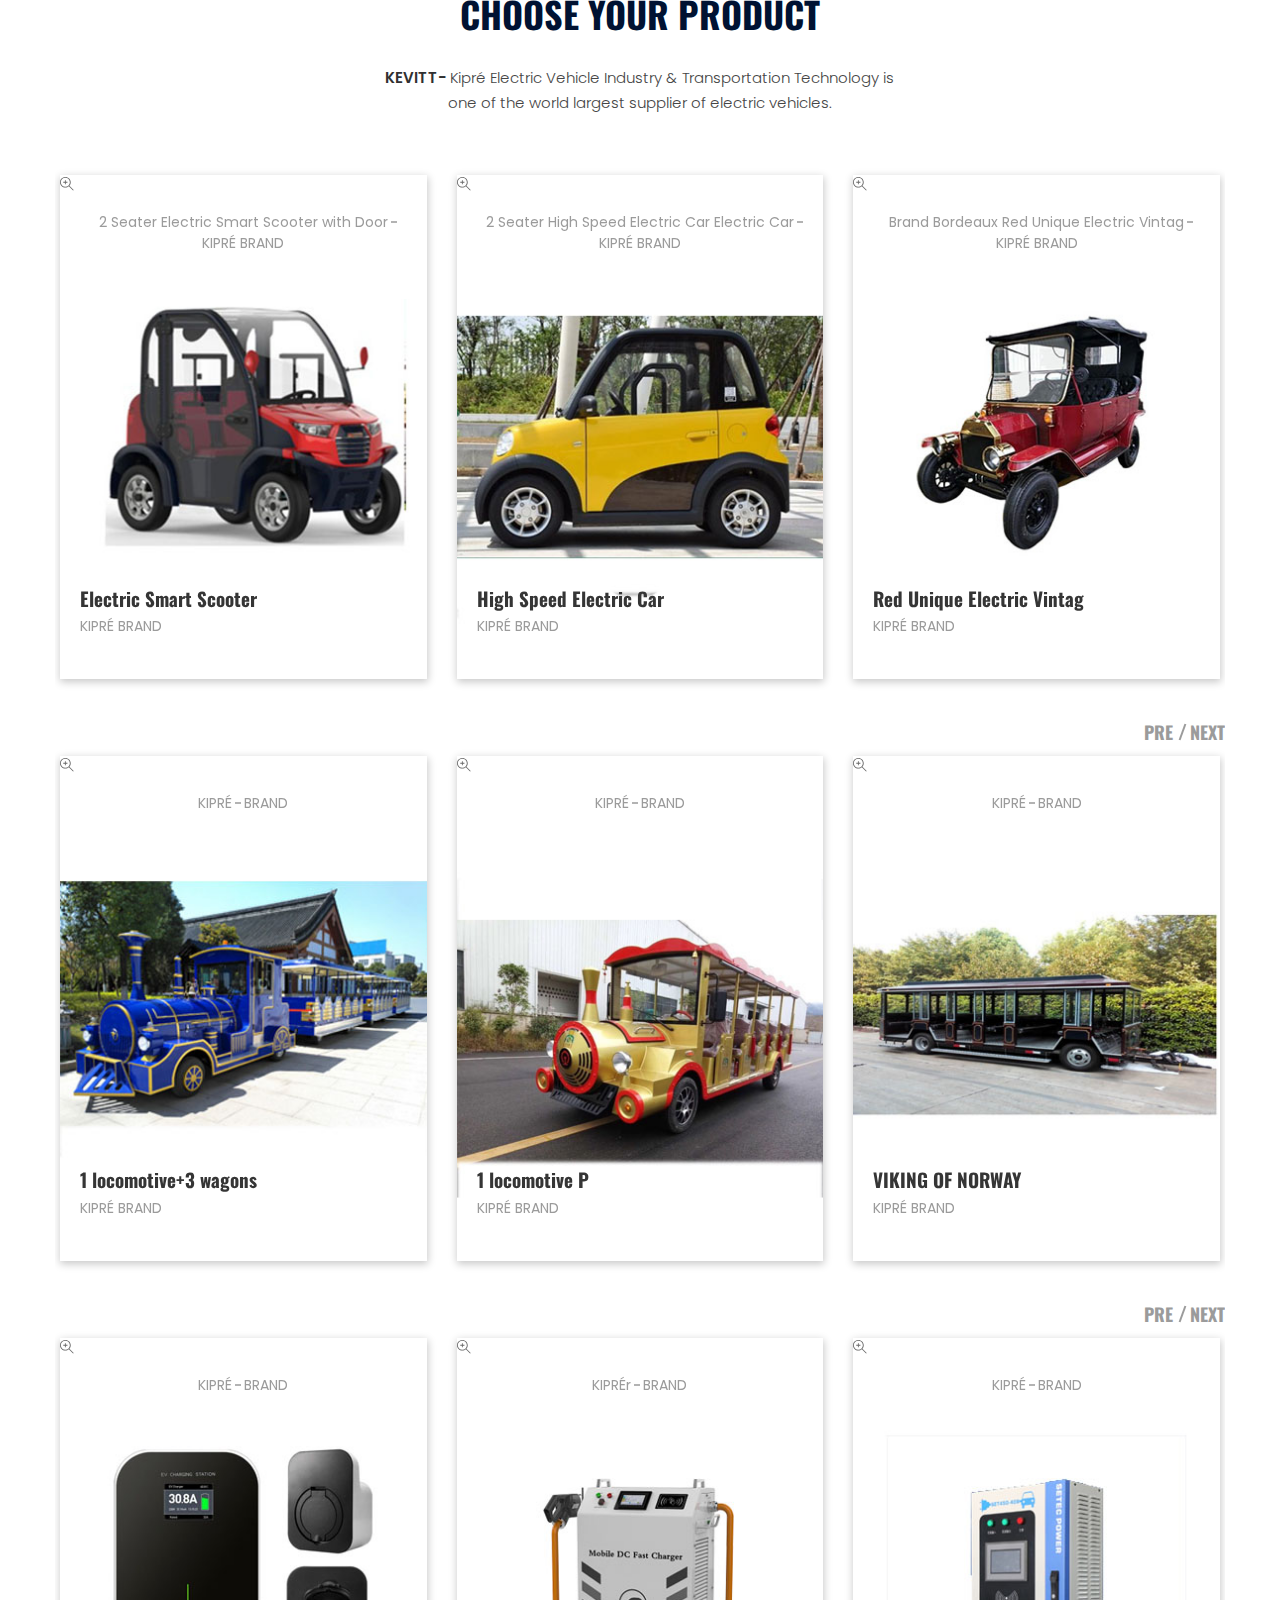
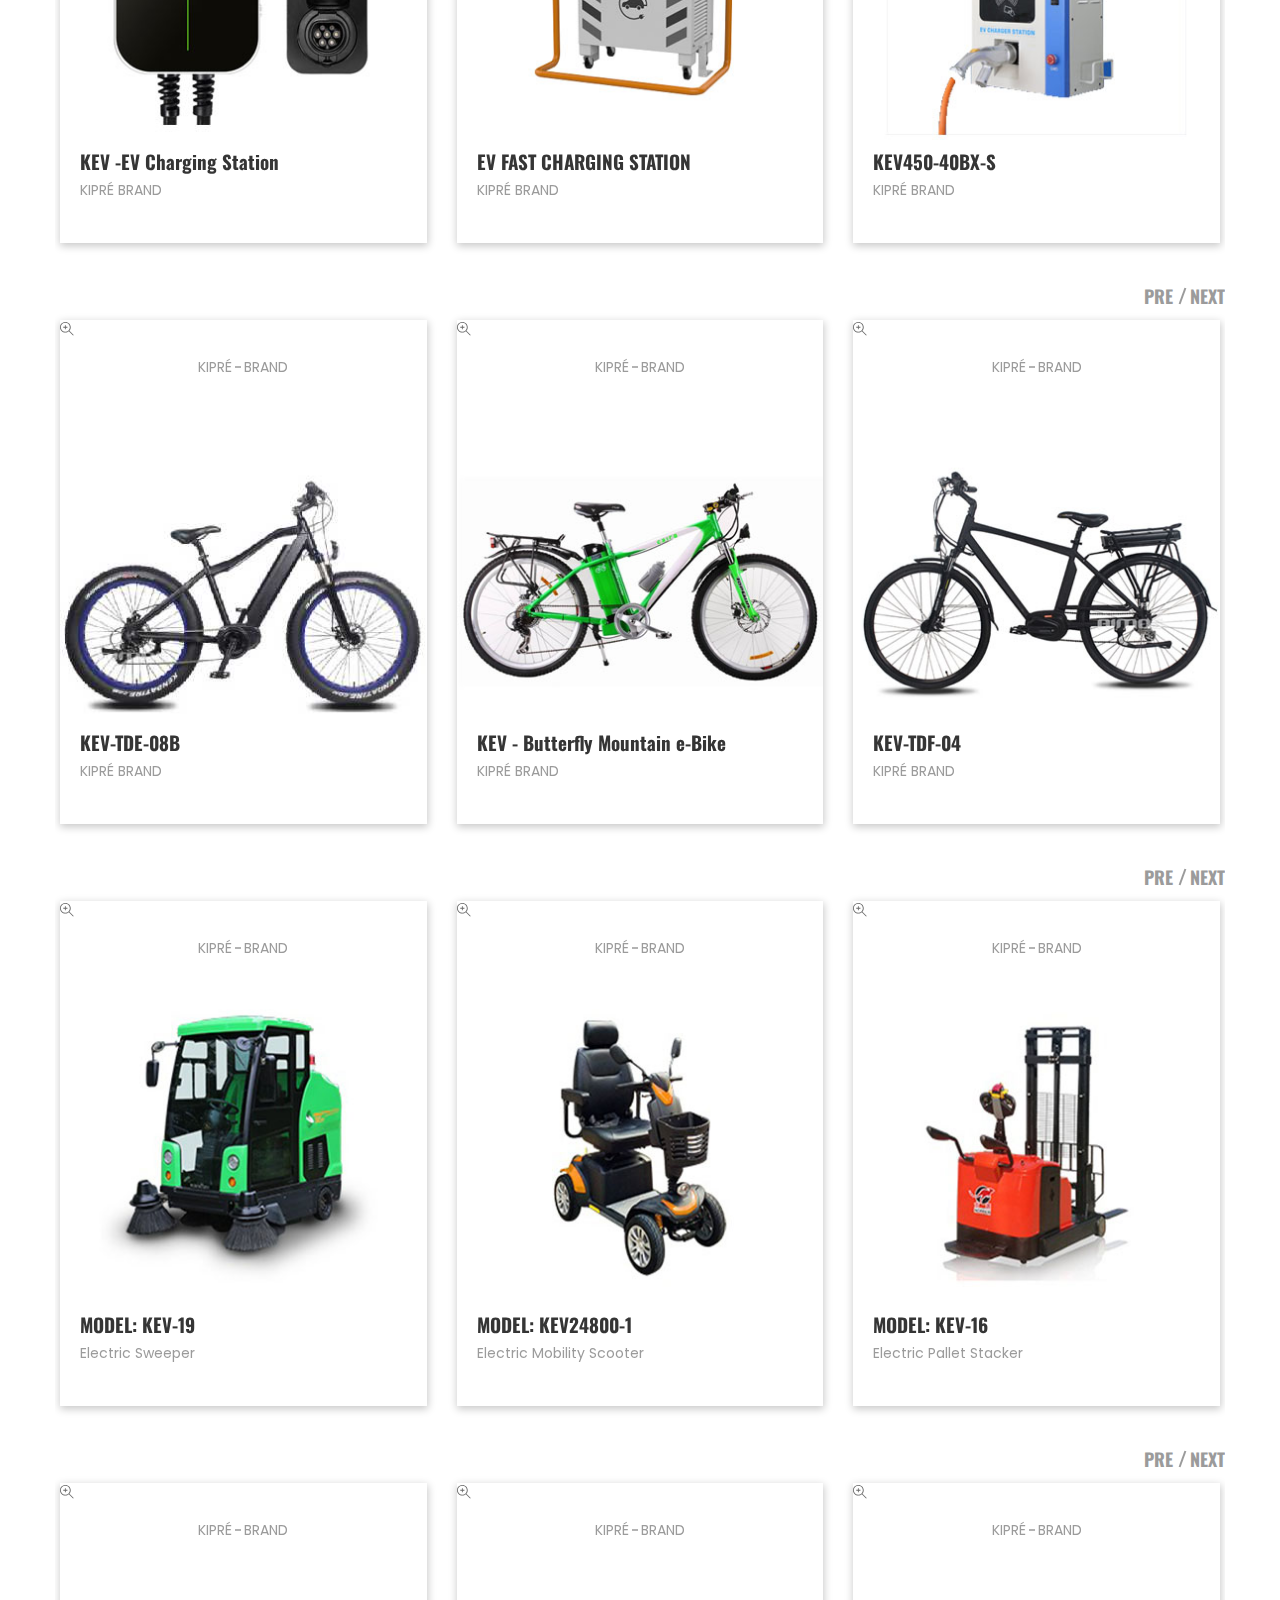
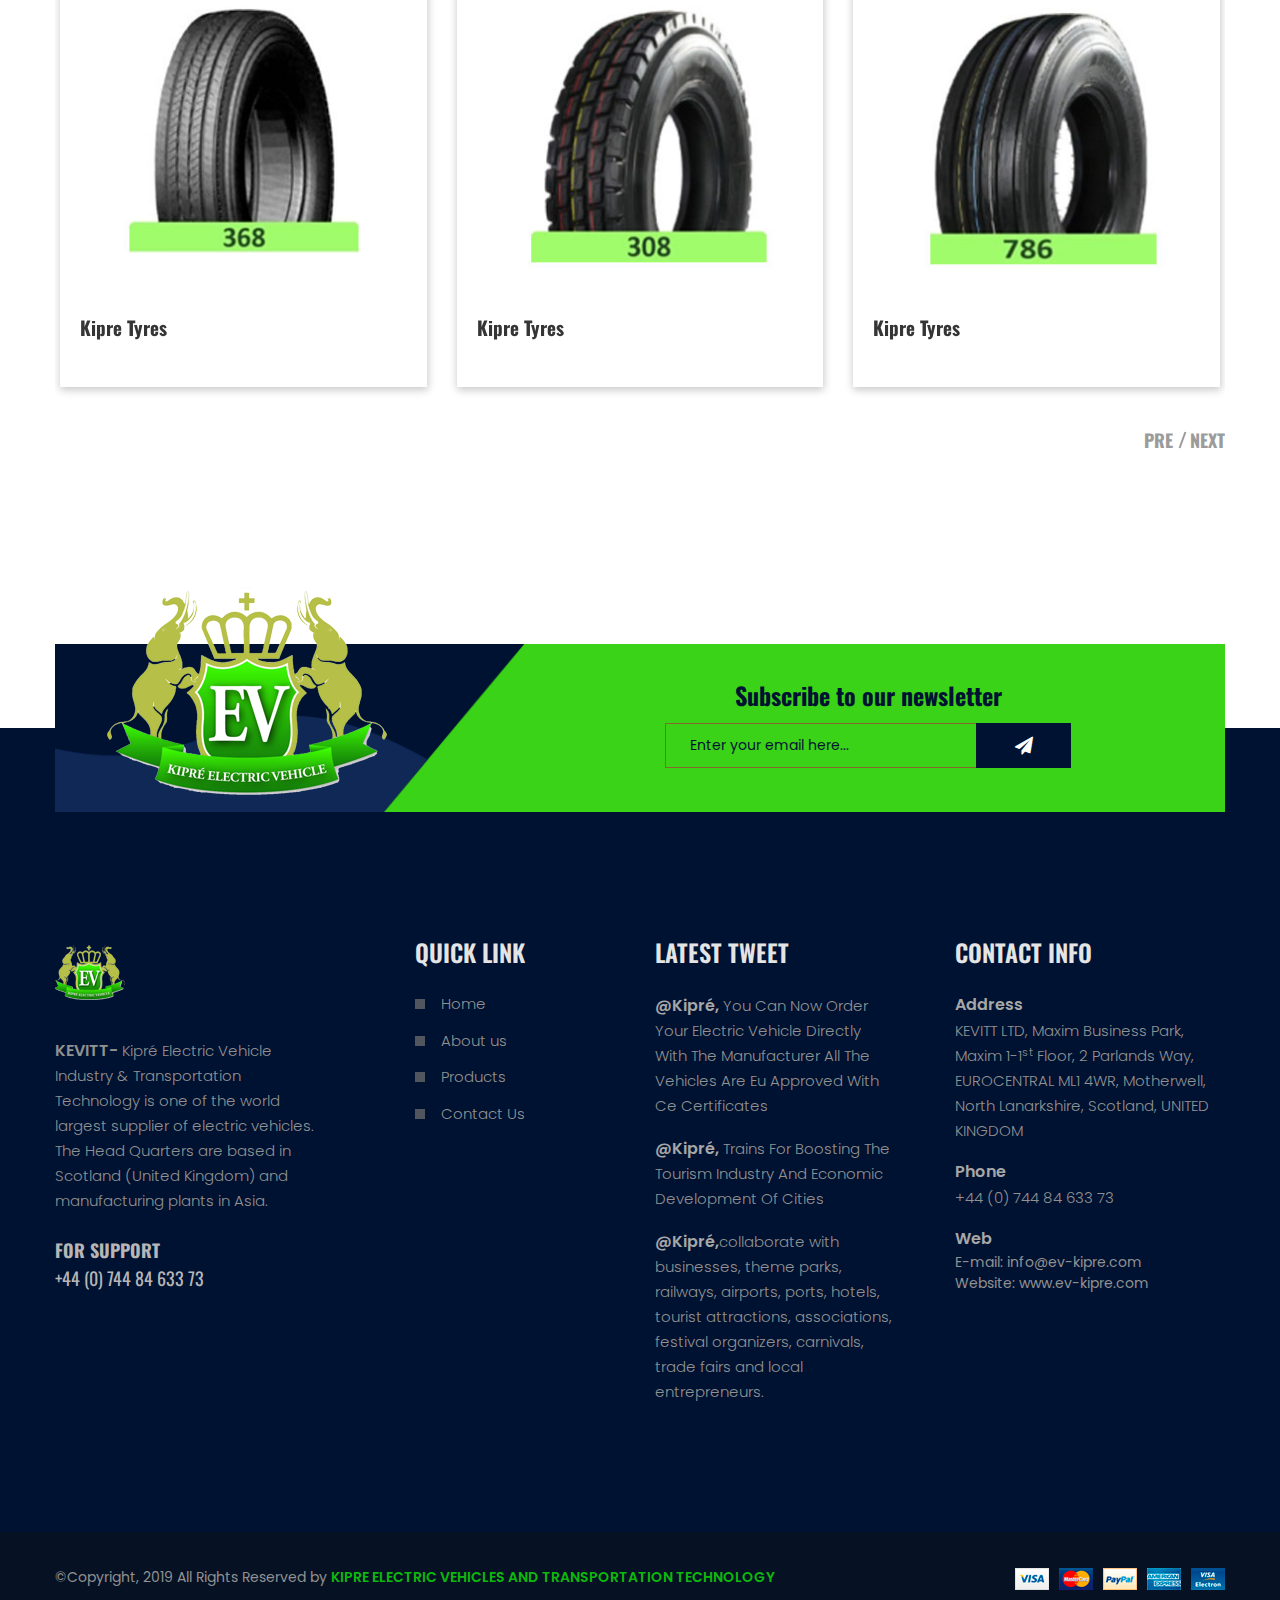
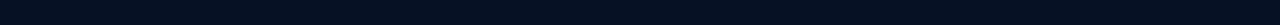
==== commit 5feaa7cd: "change" ====
--- a/docs/index.html
+++ b/docs/index.html
@@ -38,7 +38,7 @@
                             <div class="col-lg-8 col-md-8 col-8">
                                 <div class="header-contact-menu-wrapper pl-45">
                                     <div class="header-contact">
-                                        <p>WANT TO TALK WITH US   (+358) -465 763 843 </p>
+                                        <p>WANT TO TALK WITH US   +44 (0) 744 84 633 73 </p>
                                     </div>
                                     <div class="menu-wrapper text-center">
                                         <button class="menu-toggle">
@@ -164,7 +164,7 @@
                                             <i class="icofont icofont-phone"></i>
                                         </div>
                                         <div class="question-content-number">
-                                            <h6> (+358) -465 763 843</h6>
+                                            <h6> +44 (0) 744 84 633 73</h6>
                                         </div>
                                     </div>
                                 </div>
@@ -917,7 +917,7 @@
                                         <p><span>KEVITT- </span> Kipré Electric Vehicle Industry &amp; Transportation Technology is one of the world largest supplier of electric vehicles. The Head Quarters are based in Scotland (United Kingdom) and manufacturing plants in Asia.  </p>
                                         <div class="footer-support">
                                             <h5>FOR SUPPORT</h5>
-                                            <span>  (+358) -465 763 843  /  417453574 <br>+44 744 84 633 73</span>
+                                            <span> +44 (0) 744 84 633 73 </span>
                                         </div>
                                     </div>
                                 </div>
@@ -944,13 +944,17 @@
                                     </div>
                                     <div class="food-widget-content pr-30">
                                         <div class="single-tweet">
-                                             <p><a href="#">@Kipré,</a> the most largest bike store in the world can serve you </p>
+                                             <p><a href="#">@Kipré,</a> You Can Now Order Your Electric Vehicle Directly With The Manufacturer All The Vehicles Are Eu Approved With Ce Certificates
+
+ </p>
                                         </div>
                                         <div class="single-tweet">
-                                            <p><a href="#">@Kipré,</a> the most largest bike store in the world can serve you </p>
+                                            <p><a href="#">@Kipré,</a> Trains For Boosting The Tourism Industry And Economic Development Of Cities
+
+</p>
                                         </div>
                                         <div class="single-tweet">
-                                             <p><a href="#">@Kipré,</a> the most largest bike store in the world can serve you </p>
+                                             <p><a href="#">@Kipré,</a>collaborate with businesses, theme parks, railways, airports, ports, hotels, tourist attractions, associations, festival organizers, carnivals, trade fairs and local entrepreneurs. </p>
                                         </div>
                                     </div>
                                 </div>
@@ -966,7 +970,7 @@
                                                 <span>Address</span>
                                             </div>
                                             <div class="food-info-content">
-                                                <p>KEVITT LTD, 268 Watson Street, ML1 1YR, Motherwell, North Lanarkshire, Scotland, UNITED KINGDOM </p>
+                                                <p>KEVITT LTD, Maxim Business Park, Maxim 1-1<sup>st</sup> Floor, 2 Parlands Way, EUROCENTRAL ML1 4WR, Motherwell, North Lanarkshire, Scotland, UNITED KINGDOM </p>
                                             </div>
                                         </div>
                                        <div class="food-address">
@@ -974,8 +978,7 @@
                                                 <span>Phone</span>
                                             </div>
                                             <div class="food-info-content">
-                                                <p>: (+358) -465 763 843  /  417453574 <br>
-                                                    +44 744 84 633 73</p>
+                                                <p>+44 (0) 744 84 633 73</p>
 
                                             </div>
                                         </div>
@@ -984,8 +987,8 @@
                                                 <span>Web</span>
                                             </div>
                                             <div class="food-info-content">
-                                                <a href="#">E-mail: info@electric.vehicle.com</a>
-                                                <a href="#">Website: www.electric.vehicle.com</a>
+                                                <a href="#">E-mail: info@ev-kipre.com</a>
+                                                <a href="#">Website: www.ev-kipre.com</a>
                                             </div>
                                         </div>
                                     </div>
@@ -1065,7 +1068,7 @@
                                             <i class="icofont icofont-phone"></i>
                                         </div>
                                         <div class="question-content-number">
-                                            <h6> (+358) -465 763 843</h6>
+                                            <h6> +44 (0) 744 84 633 73</h6>
                                         </div>
                                     </div>
                                 </div> 
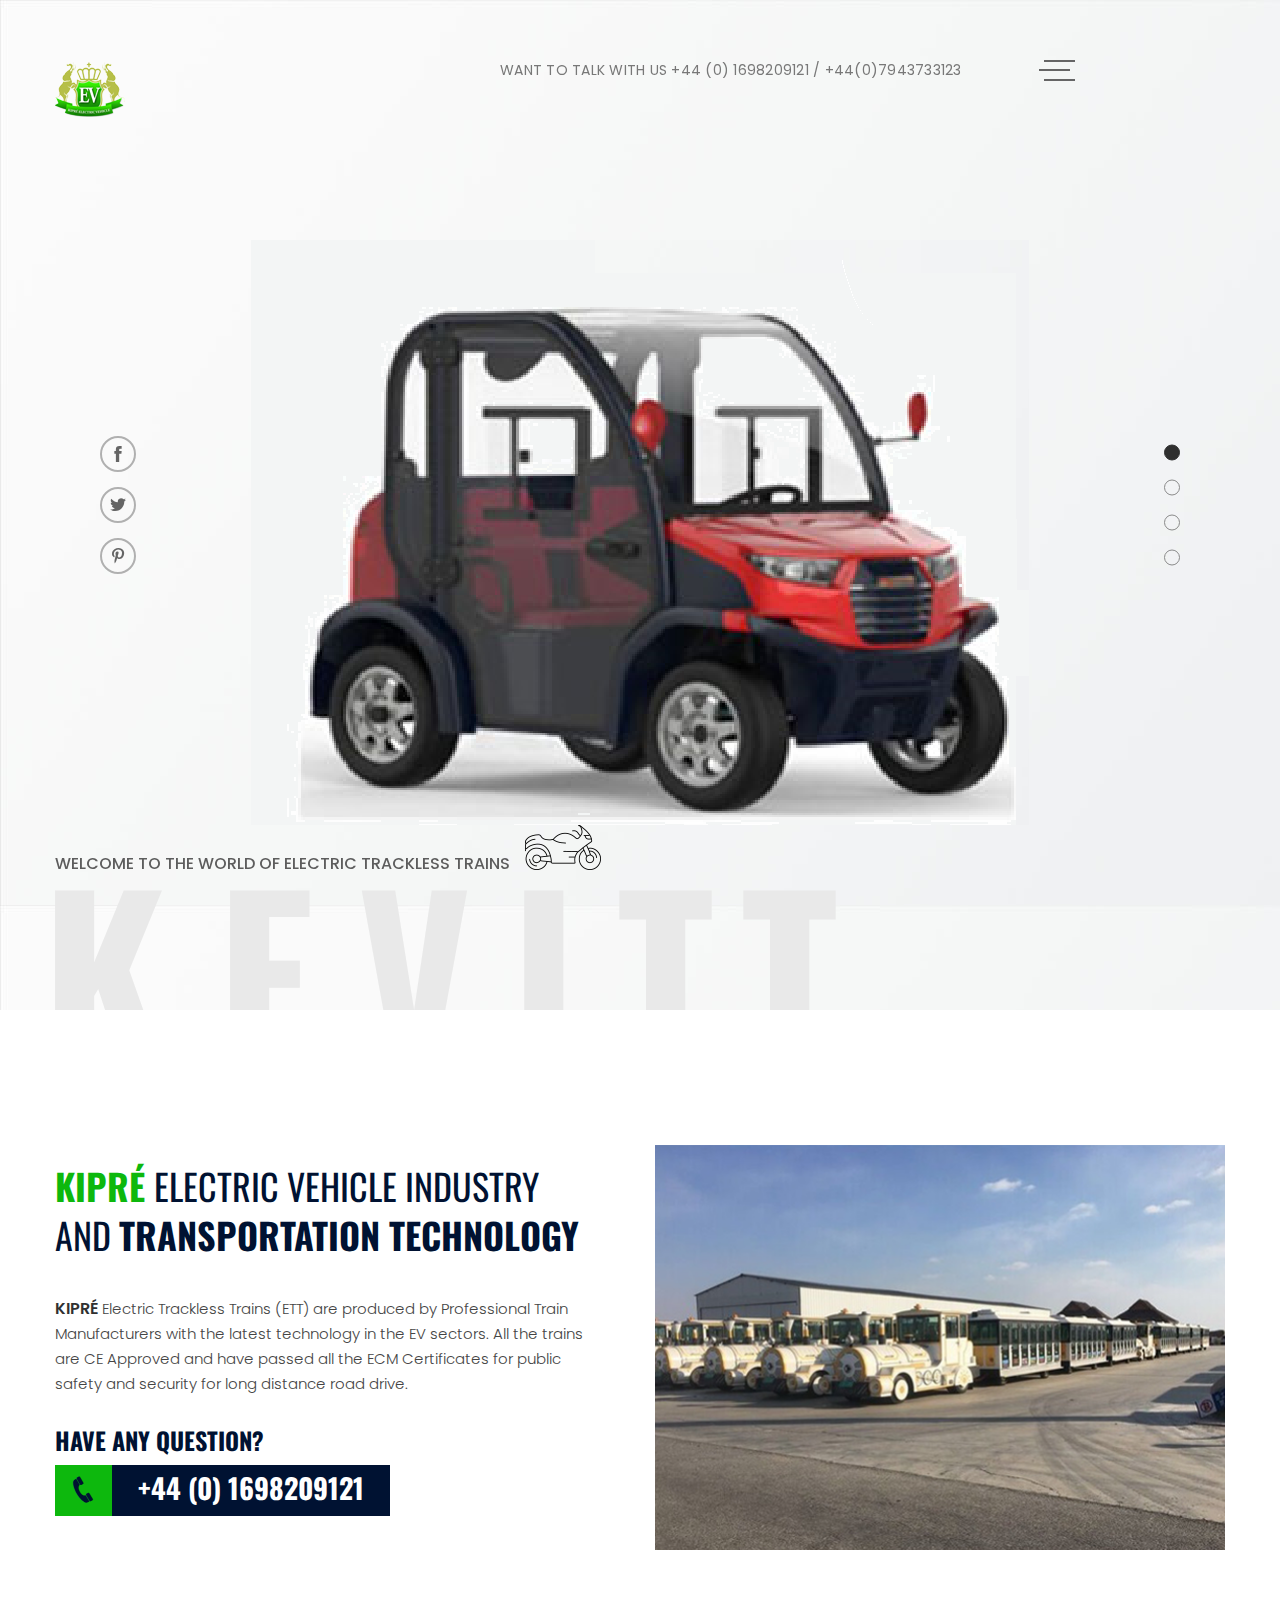
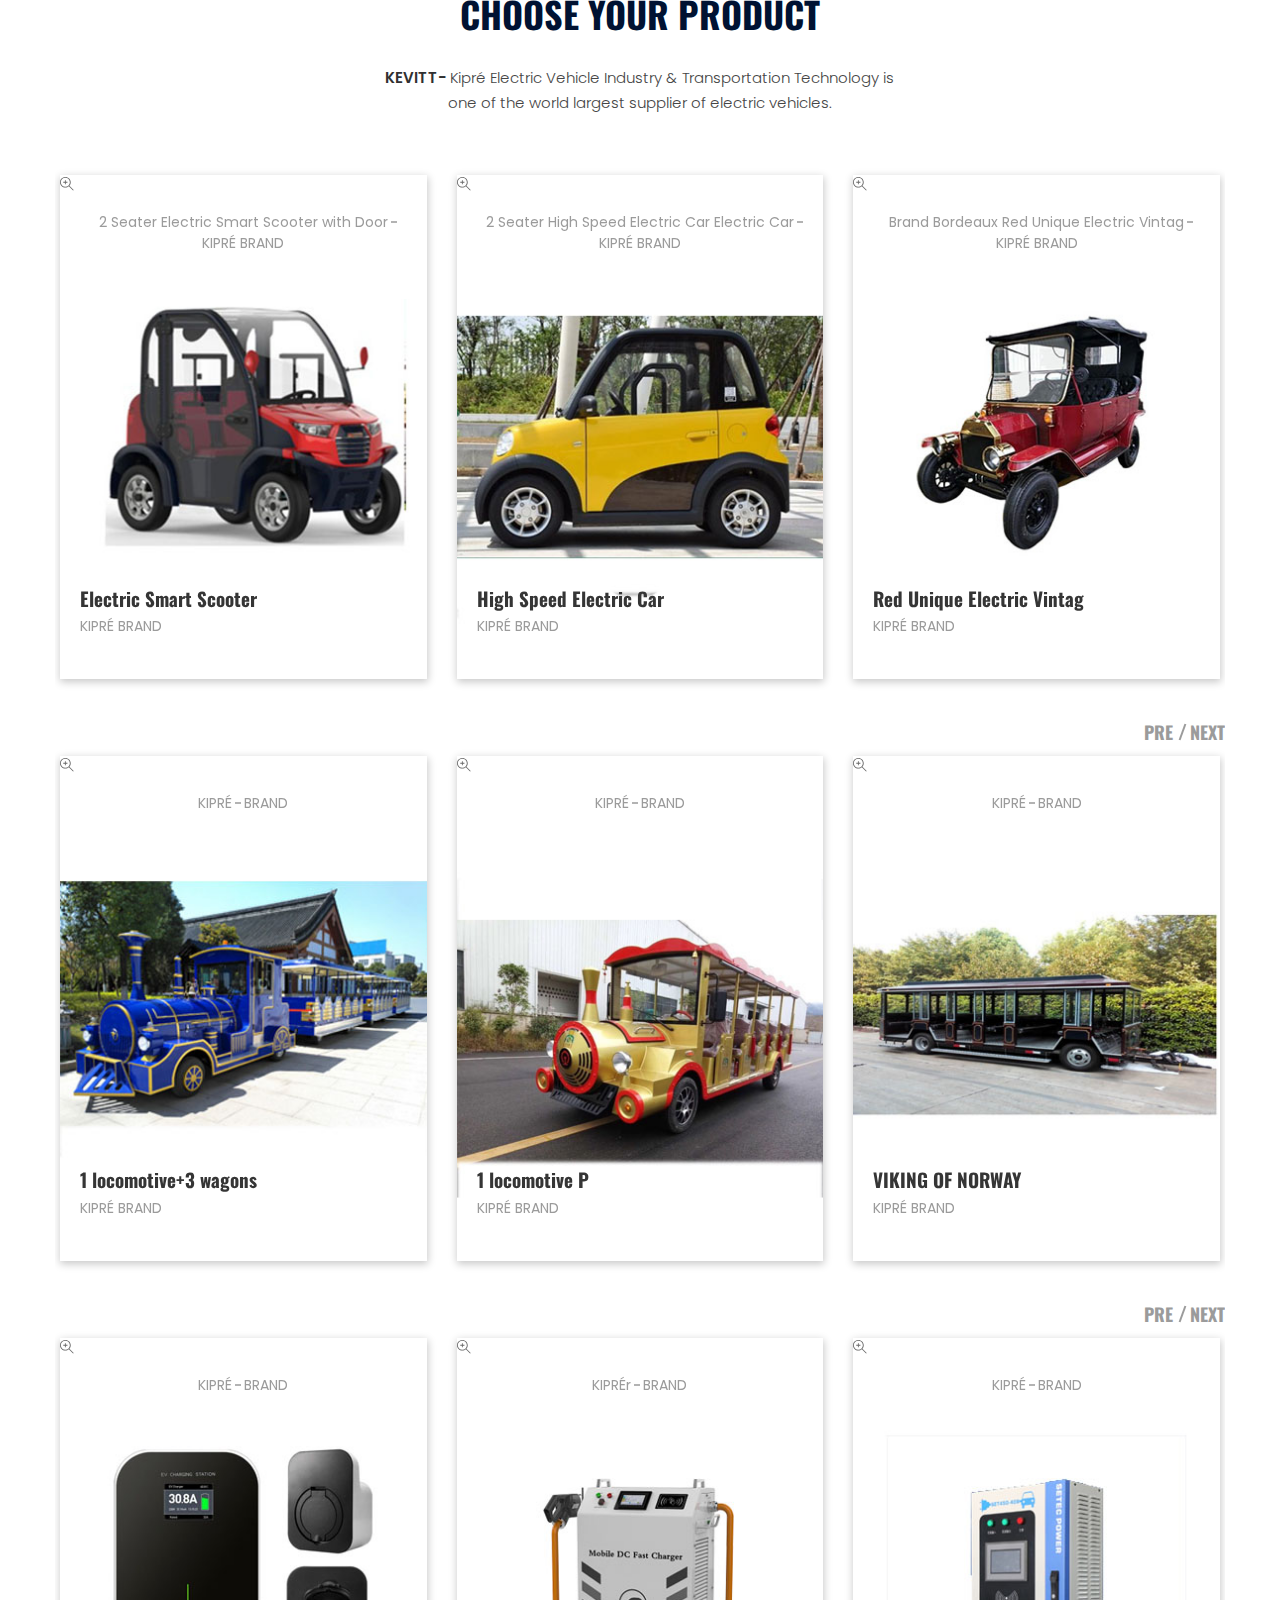
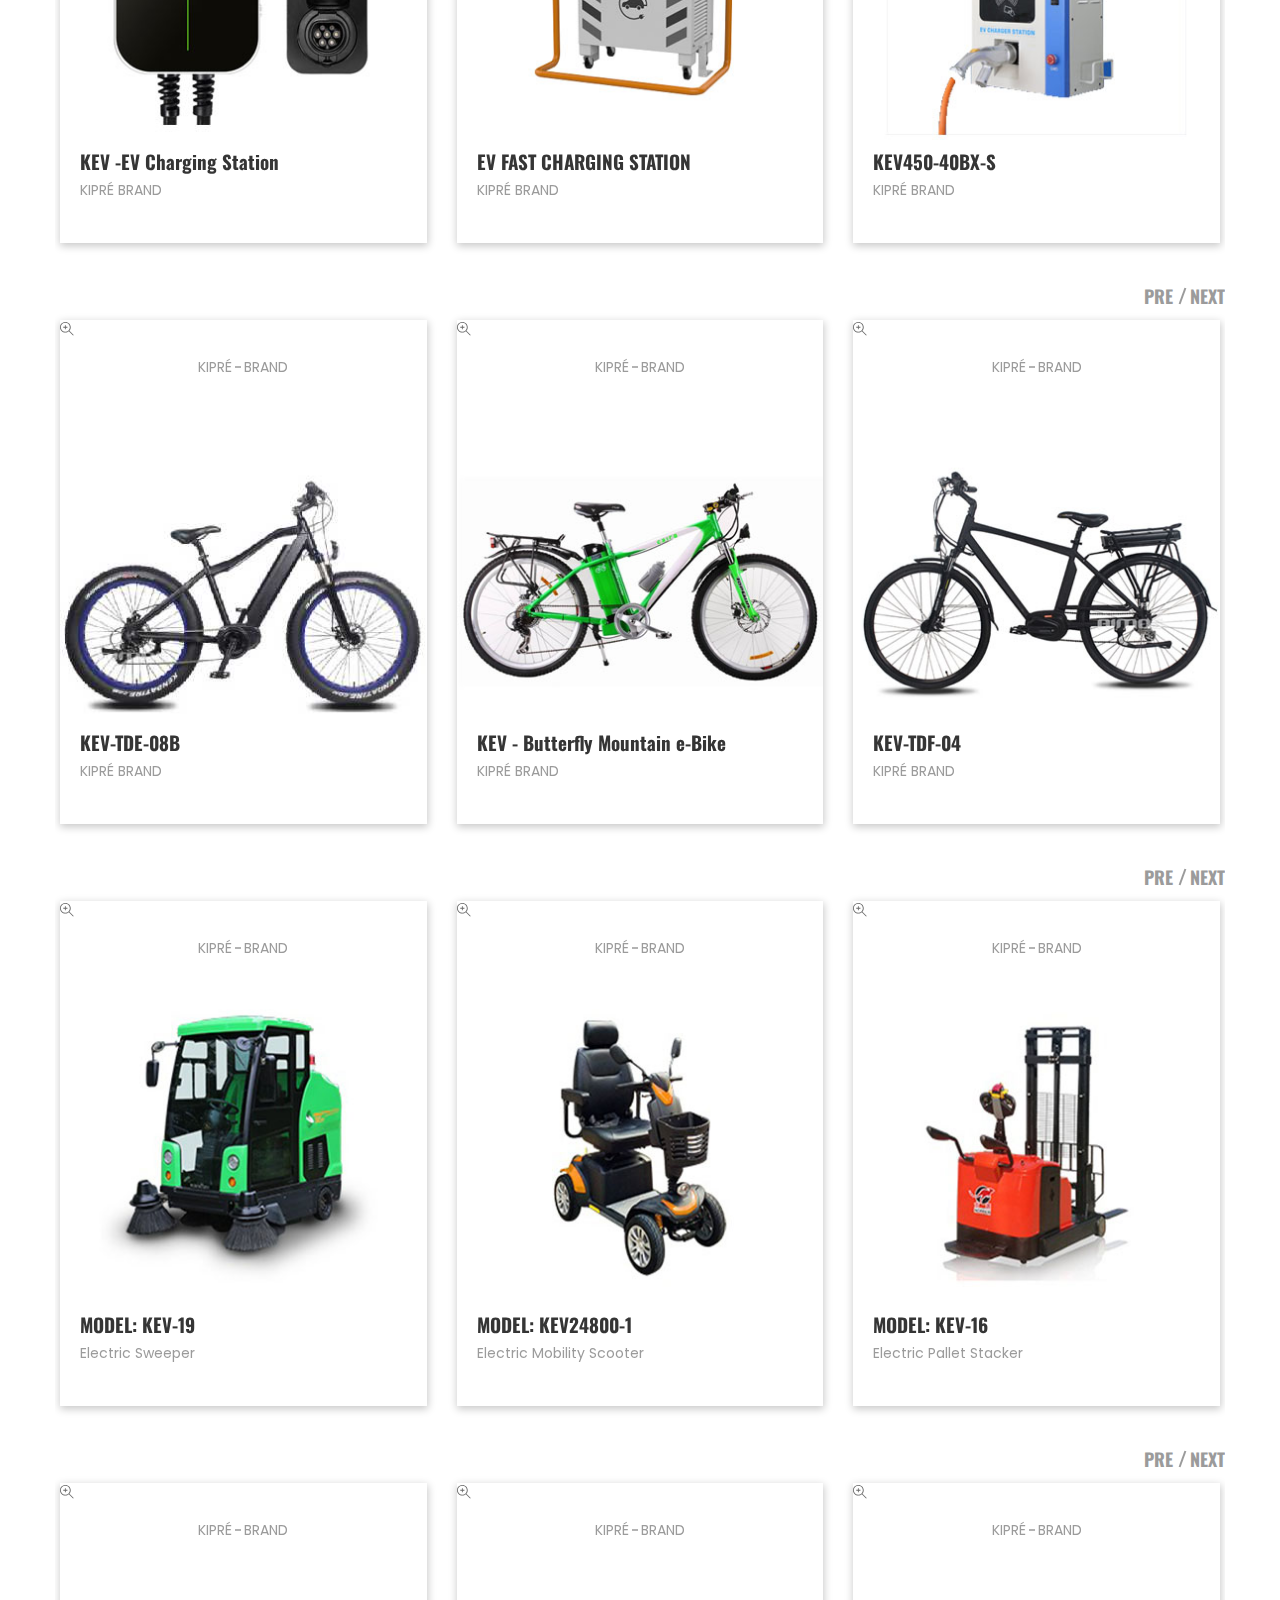
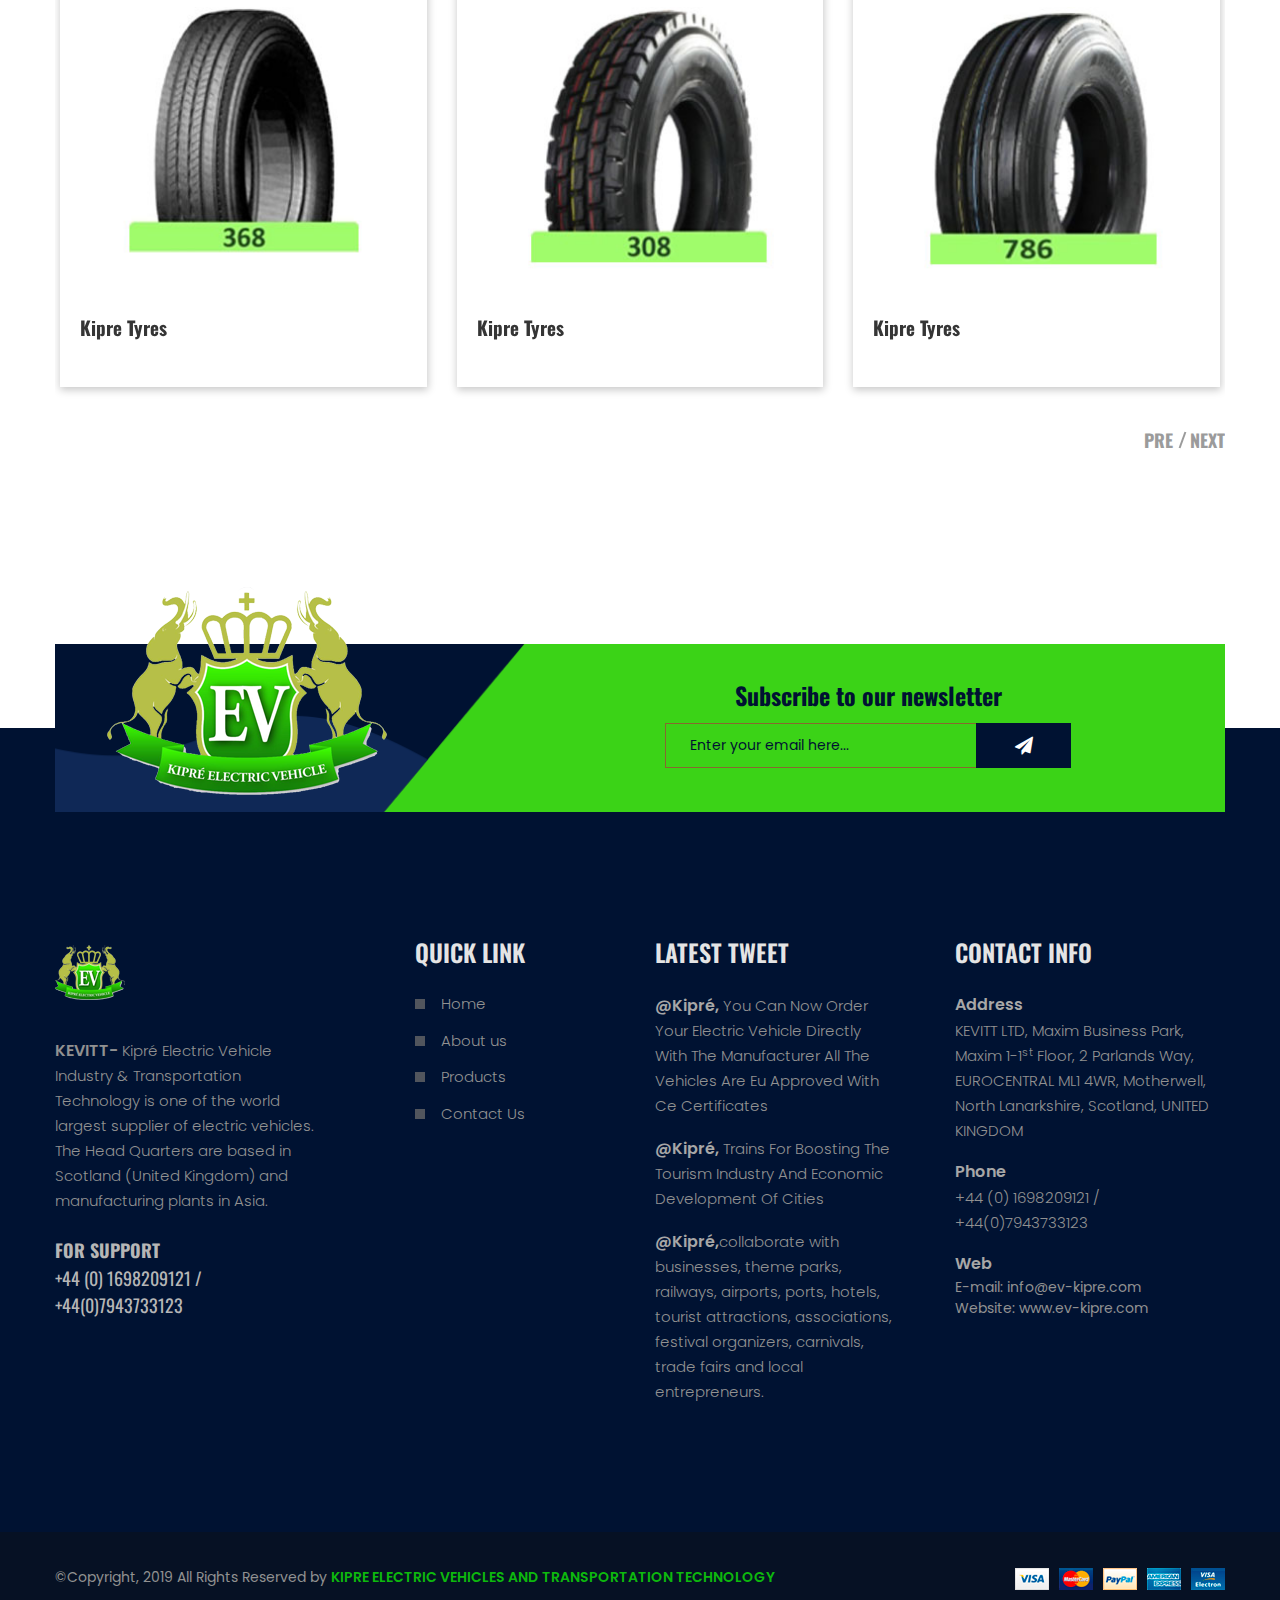
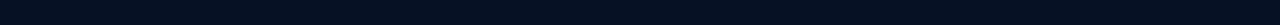
==== commit 4e148d65: "change" ====
--- a/docs/index.html
+++ b/docs/index.html
@@ -38,7 +38,7 @@
                             <div class="col-lg-8 col-md-8 col-8">
                                 <div class="header-contact-menu-wrapper pl-45">
                                     <div class="header-contact">
-                                        <p>WANT TO TALK WITH US   +44 (0) 744 84 633 73 </p>
+                                        <p>WANT TO TALK WITH US   +44 (0) 1698209121 / +44(0)7943733123 </p>
                                     </div>
                                     <div class="menu-wrapper text-center">
                                         <button class="menu-toggle">
@@ -141,7 +141,7 @@
                 </div>
                 <div class="slider-social">
                     <ul>
-                        <li class="facebook"><a href="#"><i class="icofont icofont-social-facebook"></i></a></li>
+                        <li class="facebook"><a href="https://www.facebook.com/ev.kipre" target="_blank"><i class="icofont icofont-social-facebook"></i></a></li>
                         <li class="twitter"><a href="#"><i class="icofont icofont-social-twitter"></i></a></li>
                         <li class="pinterest"><a href="#"><i class="icofont icofont-social-pinterest"></i></a></li>
                     </ul>
@@ -164,7 +164,7 @@
                                             <i class="icofont icofont-phone"></i>
                                         </div>
                                         <div class="question-content-number">
-                                            <h6> +44 (0) 744 84 633 73</h6>
+                                            <h6> +44 (0) 1698209121</h6>
                                         </div>
                                     </div>
                                 </div>
@@ -917,7 +917,7 @@
                                         <p><span>KEVITT- </span> Kipré Electric Vehicle Industry &amp; Transportation Technology is one of the world largest supplier of electric vehicles. The Head Quarters are based in Scotland (United Kingdom) and manufacturing plants in Asia.  </p>
                                         <div class="footer-support">
                                             <h5>FOR SUPPORT</h5>
-                                            <span> +44 (0) 744 84 633 73 </span>
+                                            <span> +44 (0) 1698209121 / +44(0)7943733123 </span>
                                         </div>
                                     </div>
                                 </div>
@@ -978,7 +978,7 @@
                                                 <span>Phone</span>
                                             </div>
                                             <div class="food-info-content">
-                                                <p>+44 (0) 744 84 633 73</p>
+                                                <p>+44 (0) 1698209121 / +44(0)7943733123</p>
 
                                             </div>
                                         </div>
@@ -1068,7 +1068,7 @@
                                             <i class="icofont icofont-phone"></i>
                                         </div>
                                         <div class="question-content-number">
-                                            <h6> +44 (0) 744 84 633 73</h6>
+                                            <h6> +44 (0) 1698209121 / +44(0)7943733123</h6>
                                         </div>
                                     </div>
                                 </div> 
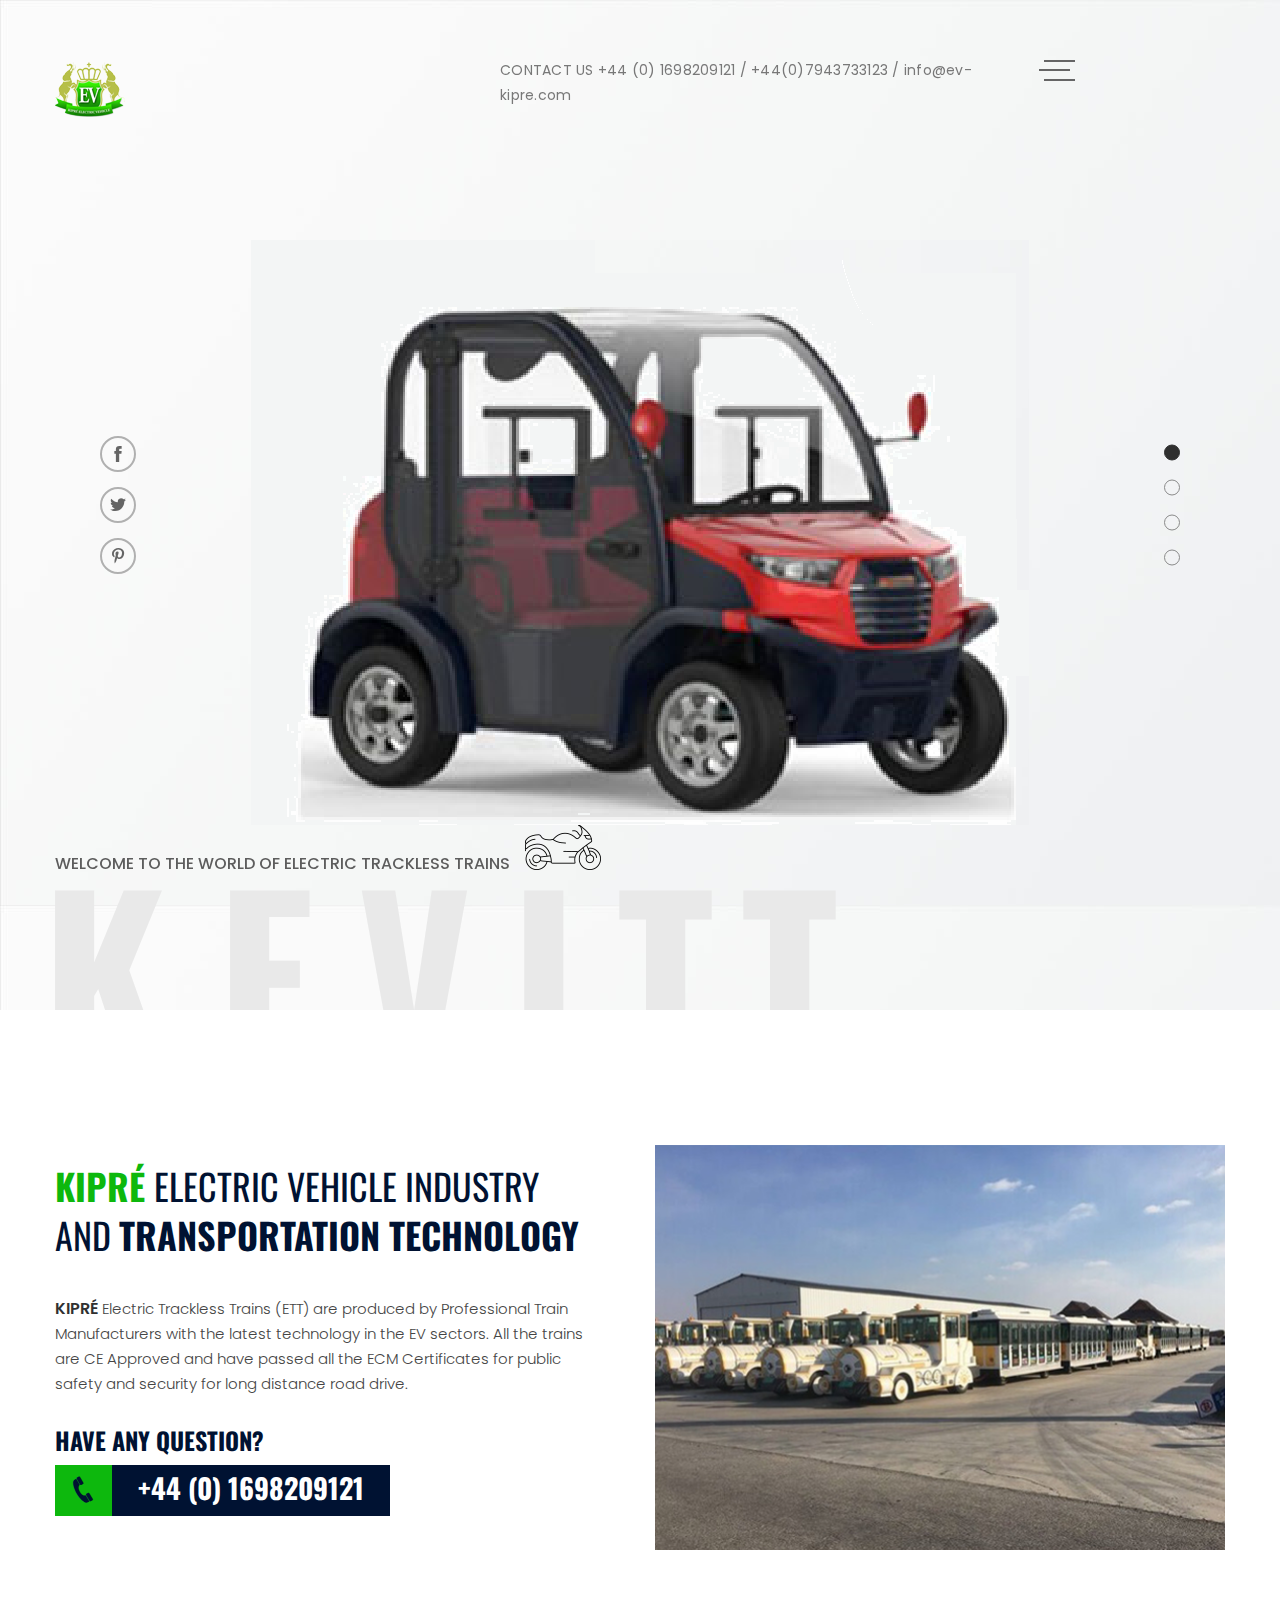
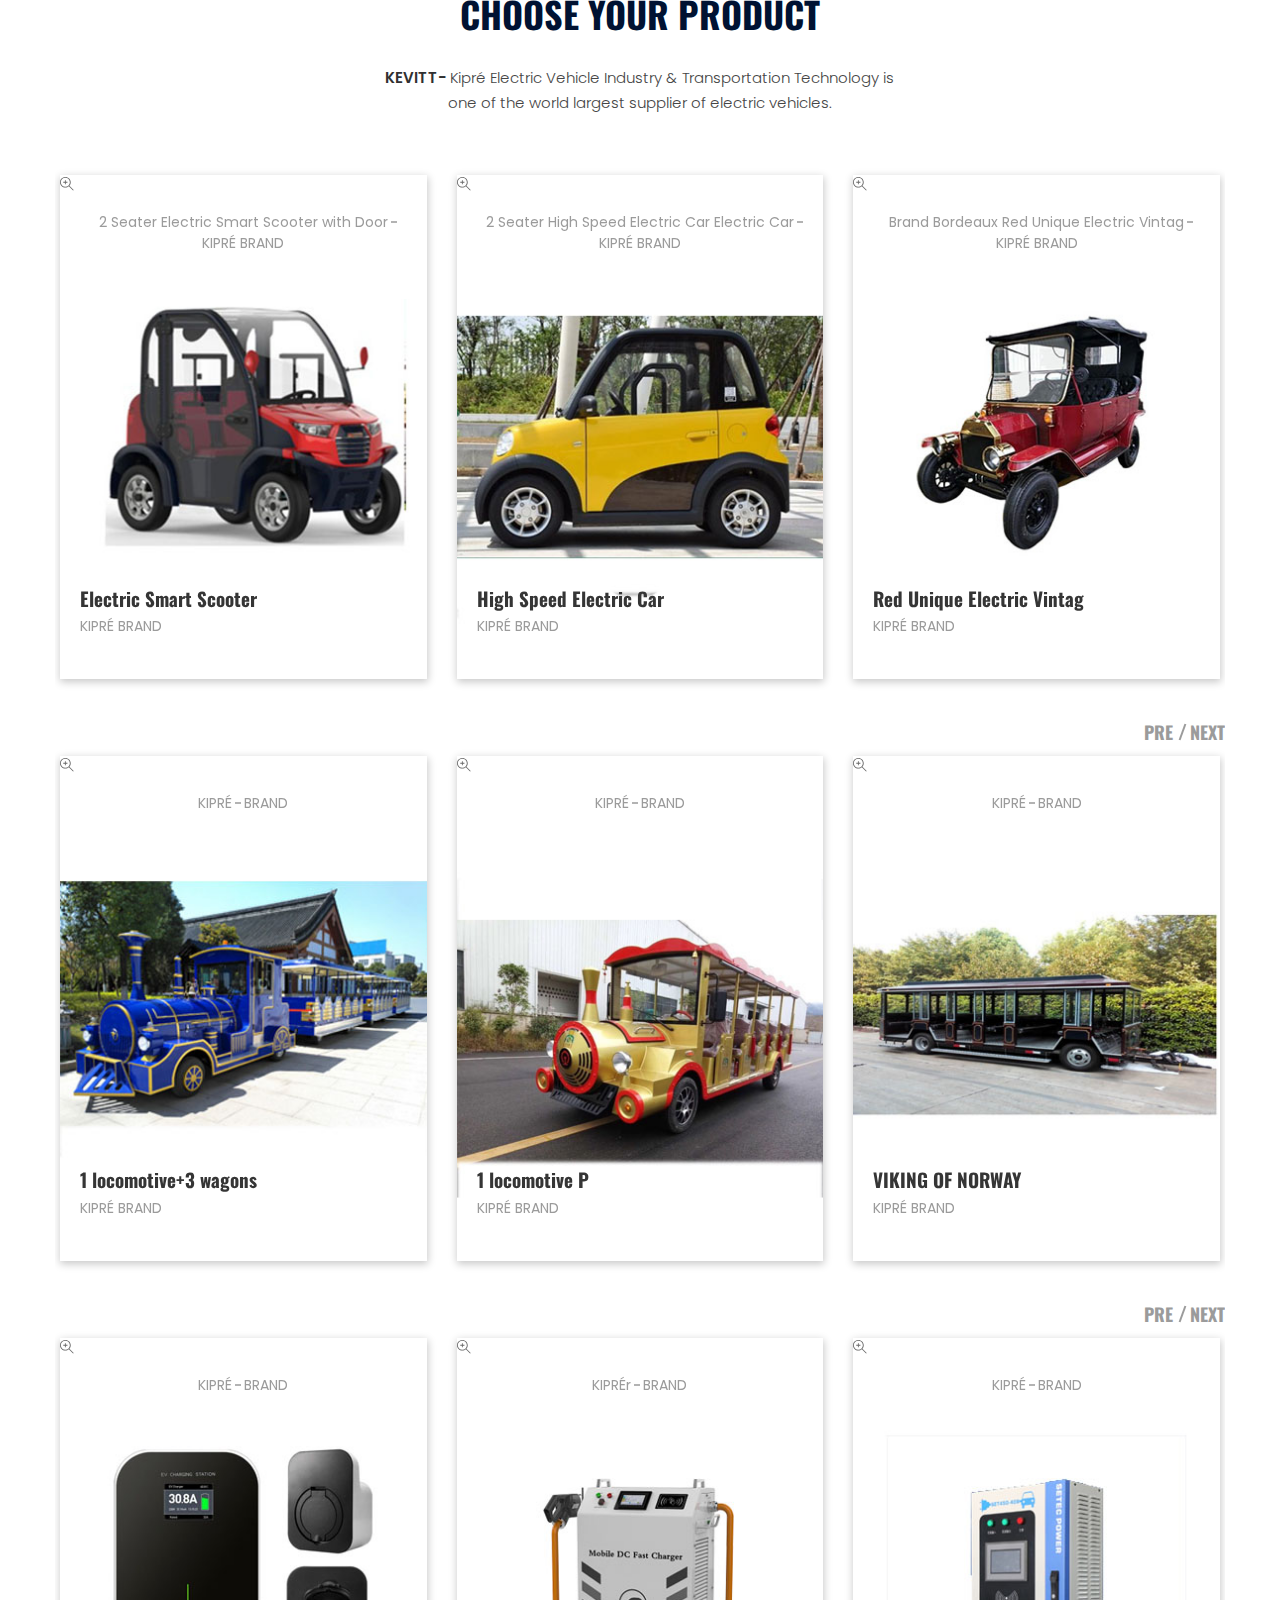
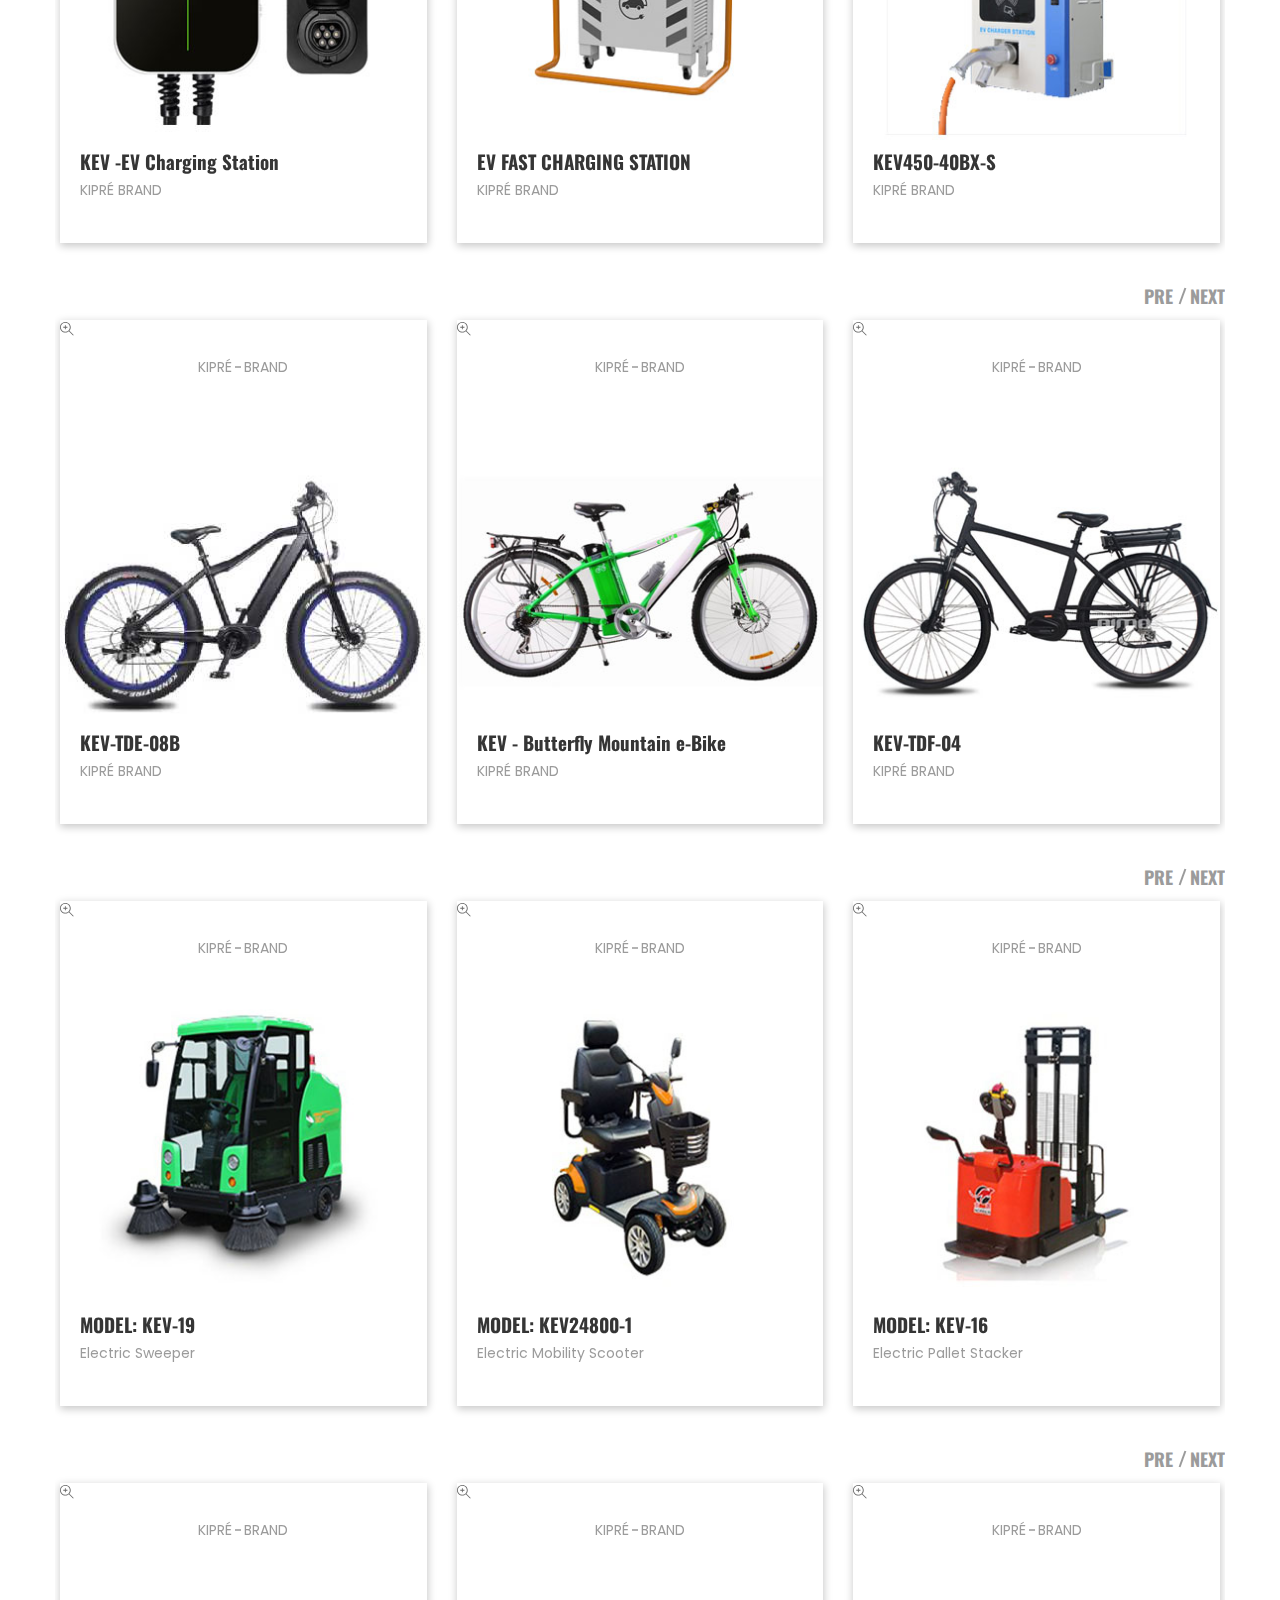
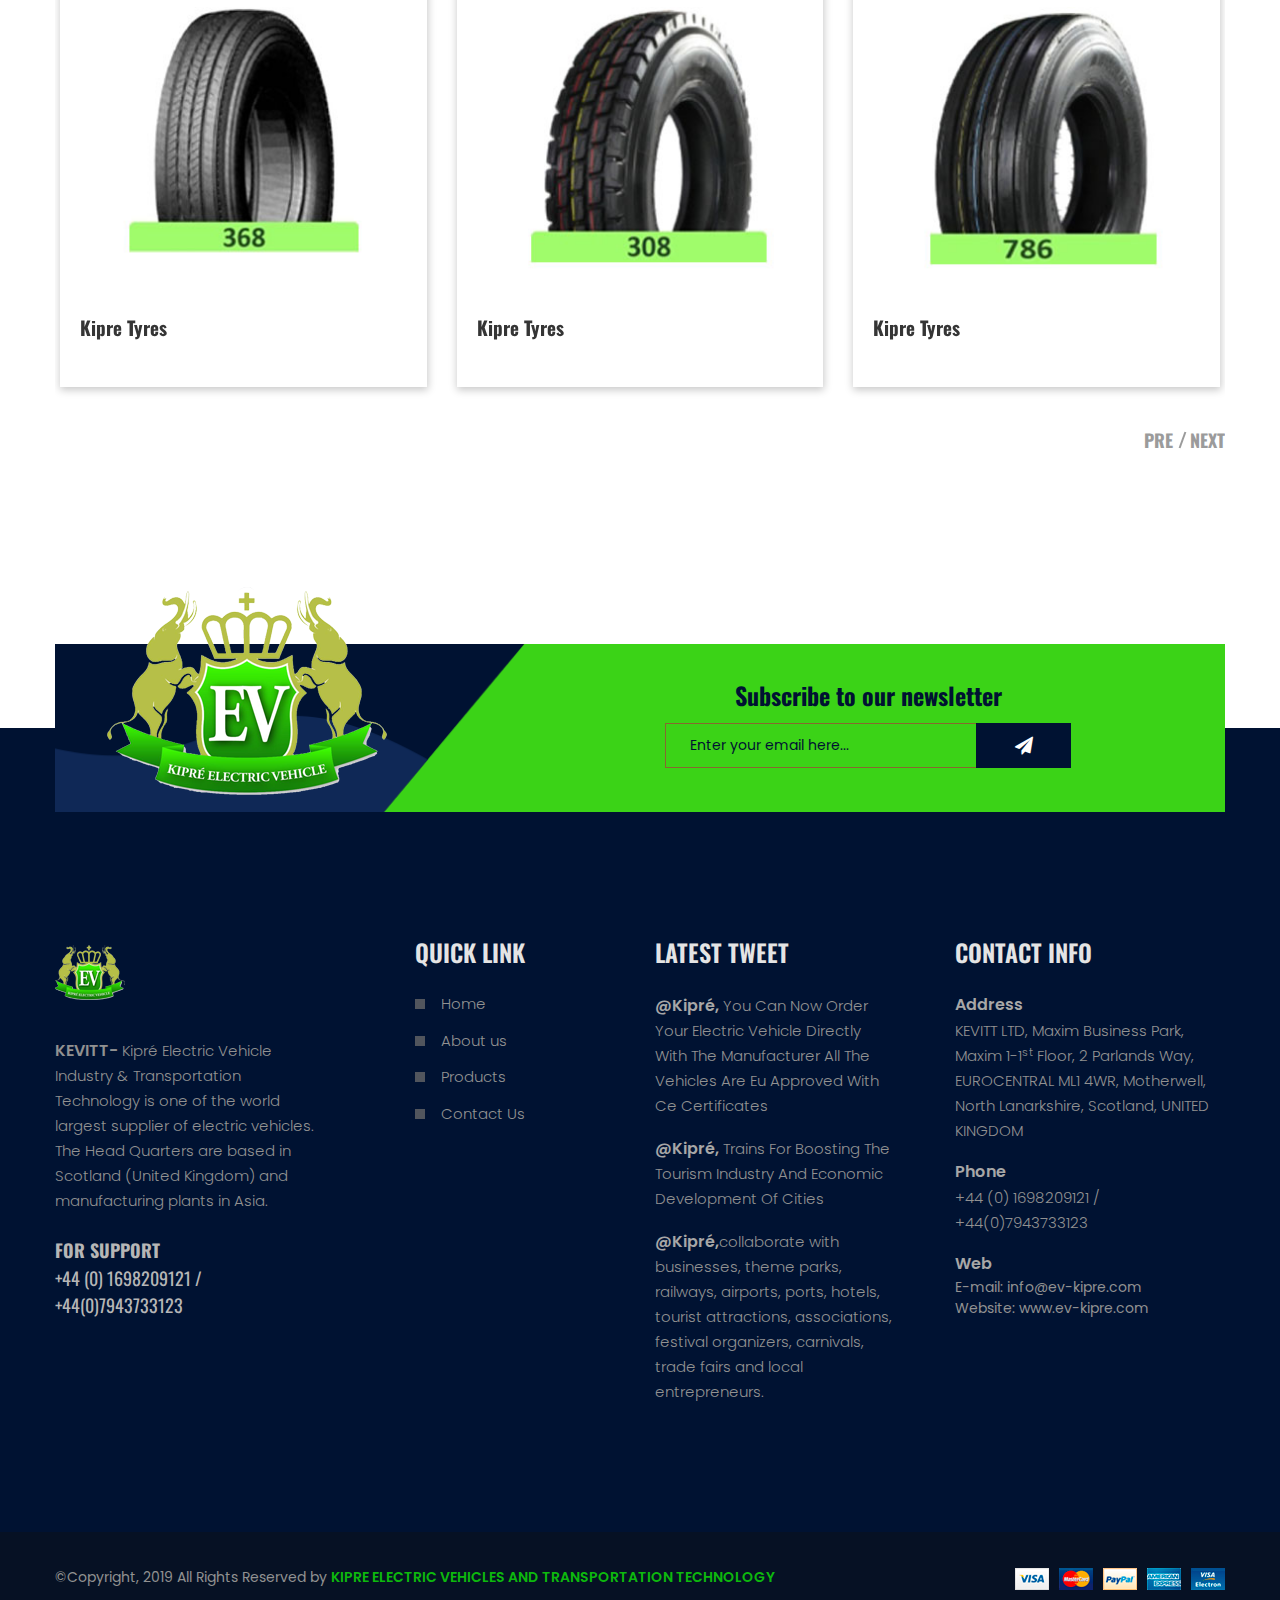
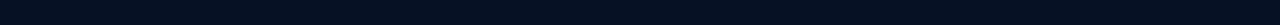
==== commit b261d096: "Edit contact number" ====
--- a/docs/index.html
+++ b/docs/index.html
@@ -38,7 +38,7 @@
                             <div class="col-lg-8 col-md-8 col-8">
                                 <div class="header-contact-menu-wrapper pl-45">
                                     <div class="header-contact">
-                                        <p>WANT TO TALK WITH US   +44 (0) 1698209121 / +44(0)7943733123 </p>
+                                        <p>CONTACT US +44 (0) 1698209121 / +44(0)7943733123 / info@ev-kipre.com</p>
                                     </div>
                                     <div class="menu-wrapper text-center">
                                         <button class="menu-toggle">
@@ -67,11 +67,11 @@
                                             <li><a href="index.html">home</a></li>
                                                     <li class="active"><a href="about-us.html">about us </a></li>
                                                     <li><a href="products.html">Products</a>
-                                                       
+
                                                     </li>
                                                     <li><a href="contact.html">contact us</a></li>
                                         </ul>
-                                    </nav>                          
+                                    </nav>
                                 </div>
                             </div>
                         </div>
@@ -137,7 +137,7 @@
                             </div>
                         </div>
                     </div>
-              
+
                 </div>
                 <div class="slider-social">
                     <ul>
@@ -205,7 +205,7 @@
 
                                                 </ul>
                                             </div>
-                                            
+
                                             <div class="product-content-wrapper">
                                                 <div class="product-title-spreed">
                                                     <h4><a href="product-details.html">Electric Smart Scooter </a></h4>
@@ -233,7 +233,7 @@
 
                                                 </ul>
                                             </div>
-                                          
+
                                             <div class="product-content-wrapper">
                                                 <div class="product-title-spreed">
                                                     <h4><a href="product-details.html">High Speed Electric Car</a></h4>
@@ -260,7 +260,7 @@
                                                     <li> KIPRÉ BRAND</li>
                                                 </ul>
                                             </div>
-                                            
+
                                             <div class="product-content-wrapper">
                                                 <div class="product-title-spreed">
                                                     <h4><a href="product-details.html">Red Unique Electric Vintag</a></h4>
@@ -287,7 +287,7 @@
                                                     <li> KIPRÉ BRAND</li>
                                                 </ul>
                                             </div>
-                                            
+
                                             <div class="product-content-wrapper">
                                                 <div class="product-title-spreed">
                                                     <h4><a href="product-details.html">Antique T Coupe Electric Car</a></h4>
@@ -318,7 +318,7 @@
                                                     <li> BRAND</li>
                                                 </ul>
                                             </div>
-                                            
+
                                             <div class="product-content-wrapper">
                                                 <div class="product-title-spreed">
                                                     <h4><a href="product-details.html">1 locomotive+3 wagons </a></h4>
@@ -345,7 +345,7 @@
                                                     <li> BRAND</li>
                                                 </ul>
                                             </div>
-                                            
+
                                             <div class="product-content-wrapper">
                                                 <div class="product-title-spreed">
                                                     <h4><a href="product-details.html">1 locomotive
@@ -373,7 +373,7 @@
                                                     <li>BRAND</li>
                                                 </ul>
                                             </div>
-                                            
+
                                             <div class="product-content-wrapper">
                                                 <div class="product-title-spreed">
                                                     <h4><a href="product-details.html">VIKING OF NORWAY </a></h4>
@@ -399,7 +399,7 @@
                                                     <li> BRAND</li>
                                                 </ul>
                                             </div>
-                                            
+
                                             <div class="product-content-wrapper">
                                                 <div class="product-title-spreed">
                                                     <h4><a href="product-details.html">M1 locomotive +3 wagons </a></h4>
@@ -430,7 +430,7 @@
                                                     <li> BRAND</li>
                                                 </ul>
                                             </div>
-                                            
+
                                             <div class="product-content-wrapper">
                                                 <div class="product-title-spreed">
                                                     <h4><a href="product-details.html">KEV -EV Charging Station</a></h4>
@@ -457,7 +457,7 @@
                                                     <li>BRAND</li>
                                                 </ul>
                                             </div>
-                                            
+
                                             <div class="product-content-wrapper">
                                                 <div class="product-title-spreed">
                                                     <h4><a href="product-details.html">EV FAST CHARGING STATION</a></h4>
@@ -483,8 +483,8 @@
                                                     <li>KIPRÉ  </li>
                                                     <li> BRAND</li>
                                                 </ul>
-                                            </div>  
-                                            
+                                            </div>
+
                                             <div class="product-content-wrapper">
                                                 <div class="product-title-spreed">
                                                     <h4><a href="product-details.html">KEV450-40BX-S</a></h4>
@@ -510,7 +510,7 @@
                                                     <li> BRAND</li>
                                                 </ul>
                                             </div>
-                                            
+
                                             <div class="product-content-wrapper">
                                                 <div class="product-title-spreed">
                                                     <h4><a href="product-details.html">KEV750-120Y-SC</a></h4>
@@ -541,7 +541,7 @@
                                                     <li> BRAND</li>
                                                 </ul>
                                             </div>
-                                           
+
                                             <div class="product-content-wrapper">
                                                 <div class="product-title-spreed">
                                                     <h4><a href="product-details.html">KEV-TDE-08B</a></h4>
@@ -568,7 +568,7 @@
                                                     <li>BRAND</li>
                                                 </ul>
                                             </div>
-                                            
+
                                             <div class="product-content-wrapper">
                                                 <div class="product-title-spreed">
                                                     <h4><a href="product-details.html">KEV - Butterfly Mountain e-Bike</a></h4>
@@ -596,7 +596,7 @@
                                                     <li>BRAND</li>
                                                 </ul>
                                             </div>
-                                            
+
                                             <div class="product-content-wrapper">
                                                 <div class="product-title-spreed">
                                                     <h4><a href="product-details.html">KEV-TDF-04</a></h4>
@@ -622,7 +622,7 @@
                                                     <li> BRAND</li>
                                                 </ul>
                                             </div>
-                                            
+
                                             <div class="product-content-wrapper">
                                                 <div class="product-title-spreed">
                                                     <h4><a href="product-details.html">KEV-TDE-05</a></h4>
@@ -653,7 +653,7 @@
                                                     <li>BRAND</li>
                                                 </ul>
                                             </div>
-                                            
+
                                             <div class="product-content-wrapper">
                                                 <div class="product-title-spreed">
                                                     <h4><a href="product-details.html">MODEL: KEV-19</a></h4>
@@ -680,7 +680,7 @@
                                                     <li>BRAND</li>
                                                 </ul>
                                             </div>
-                                           
+
                                             <div class="product-content-wrapper">
                                                 <div class="product-title-spreed">
                                                     <h4><a href="product-details.html">MODEL: KEV24800-1</a></h4>
@@ -707,7 +707,7 @@
                                                     <li>BRAND</li>
                                                 </ul>
                                             </div>
-                                            
+
                                             <div class="product-content-wrapper">
                                                 <div class="product-title-spreed">
                                                     <h4><a href="product-details.html">MODEL: KEV-16</a></h4>
@@ -733,7 +733,7 @@
                                                     <li>BRAND</li>
                                                 </ul>
                                             </div>
-                                            
+
                                             <div class="product-content-wrapper">
                                                 <div class="product-title-spreed">
                                                     <h4><a href="product-details.html">MODEL: KEV-30</a></h4>
@@ -764,7 +764,7 @@
                                                     <li>BRAND</li>
                                                 </ul>
                                             </div>
-                                            
+
                                             <div class="product-content-wrapper">
                                                 <div class="product-title-spreed">
                                                     <h4><a href="product-details.html">Kipre Tyres</a></h4>
@@ -791,7 +791,7 @@
                                                     <li>BRAND</li>
                                                 </ul>
                                             </div>
-                                           
+
                                             <div class="product-content-wrapper">
                                                 <div class="product-title-spreed">
                                                     <h4><a href="product-details.html">Kipre Tyres</a></h4>
@@ -818,7 +818,7 @@
                                                     <li>BRAND</li>
                                                 </ul>
                                             </div>
-                                            
+
                                             <div class="product-content-wrapper">
                                                 <div class="product-title-spreed">
                                                     <h4><a href="product-details.html">Kipre Tyres</a></h4>
@@ -844,7 +844,7 @@
                                                     <li>BRAND</li>
                                                 </ul>
                                             </div>
-                                            
+
                                             <div class="product-content-wrapper">
                                                 <div class="product-title-spreed">
                                                     <h4><a href="product-details.html">Kipre Tyres</a></h4>
@@ -859,8 +859,8 @@
                                </div>
                             </div>
                         </div>
-                
-                
+
+
                     </div>
                 </div>
             </div>
@@ -931,7 +931,7 @@
                                         <ul>
                                             <li><a href="tyres.html">Home</a></li>
                                             <li><a href="about-us.html">About us</a></li>
-                                            <li><a href="products.html">Products</a></li>          
+                                            <li><a href="products.html">Products</a></li>
                                             <li><a href="contact.html">Contact Us</a></li>
                                         </ul>
                                     </div>
@@ -1036,7 +1036,7 @@
                                         </div>
                                     </div>
                                 </div>
-                                
+
                             </div>
                             <div class="qwick-view-right">
                                 <div class="qwick-view-content">
@@ -1057,10 +1057,10 @@
 
                                     <ol>
                                         <p>
-                                       KEVITT- Kipré Electric Vehicle Industry &amp; Transportation Technology is one of the world largest supplier of electric vehicles. The Head Quarters are based in EUROCENTRAL, Scotland (United Kingdom) and manufacturing plants in Asia. Our core business areas: ELECTRIC VEHICLE INDUSTRY, ELECTRIC VEHICLE CHARGING TECHNOLOGY, ELECTRIC VEHICLE CHARGING.          
+                                       KEVITT- Kipré Electric Vehicle Industry &amp; Transportation Technology is one of the world largest supplier of electric vehicles. The Head Quarters are based in EUROCENTRAL, Scotland (United Kingdom) and manufacturing plants in Asia. Our core business areas: ELECTRIC VEHICLE INDUSTRY, ELECTRIC VEHICLE CHARGING TECHNOLOGY, ELECTRIC VEHICLE CHARGING.
                                         </p>
                                     </ol>
-                                    
+
                                    <div class="question-area">
                                     <h4>HAVE ANY QUESTION? </h4>
                                     <div class="question-contact">
@@ -1071,15 +1071,15 @@
                                             <h6> +44 (0) 1698209121 / +44(0)7943733123</h6>
                                         </div>
                                     </div>
-                                </div> 
-                                    
+                                </div>
+
                                 </div>
                             </div>
                         </div>
                     </div>
                 </div>
             </div>
-           
+
         </div>
 
 
--- a/docs/assets/css/style.css
+++ b/docs/assets/css/style.css
@@ -1,14 +1,14 @@
 /*-----------------------------------------------------------------------------------
 
     Template Name: KIPRE - Electrict Vehicle
-    Description: 
+    Description:
     Author: Bigil Tech
     Version: 1.0
 
 -----------------------------------------------------------------------------------
-    
-    [Table of contents] 
-	
+
+    [Table of contents]
+
     1. Template default css (assets/css/bundle.css)
     2. Home page style
     3. About us
@@ -21,7 +21,7 @@
     10. Blog page
     11. Blog details
     12. Scrollup
-    
+
 -----------------------------------------------------------------------------------*/
 
 /*----------- 2. Home page style --------*/
@@ -177,9 +177,9 @@
     width: 100%;
 }
 
-.logo-small-device a.logo-for-sticky , 
-.stick .logo-small-device a.logo-sticky-none , 
-.menu-toggle.menu-for-sticky , 
+.logo-small-device a.logo-for-sticky ,
+.stick .logo-small-device a.logo-sticky-none ,
+.menu-toggle.menu-for-sticky ,
 .stick .menu-toggle.menu-sticky-none {
     display: none;
 }
@@ -1224,7 +1224,7 @@
 .testimonial-dec > p span {
     font-size: 16px;
     font-weight: 600;
-    color: #303030; 
+    color: #303030;
 }
 .name-designation > h4 {
     font-size: 18px;
@@ -2412,7 +2412,7 @@
 }
 .product-list .product-img {
     flex: 0 0 370px;
-    margin-right: 50px;                                               
+    margin-right: 50px;
 }
 .product-list.product-list-width-2 .product-img {
     flex: 0 0 260px;
@@ -2491,13 +2491,13 @@
 .pagination-style li {
     display: inline-block;
     margin: 0 11px;
-   
+
 }
 .pagination-style li a {
     color: #333;
     font-size: 16px;
     font-weight: bold;
-  
+
 }
 .pagination-style li a:hover,
 .pagination-style li a.active {
@@ -3765,20 +3765,23 @@
   overflow: hidden;
 }
 
-
-
-
-
-
-
-
-
-
-
-
-
-
-
-
-
-
+.contact-image {
+    border-radius: 2px;
+    height: 700px;
+}
+
+
+
+
+
+
+
+
+
+
+
+
+
+
+
+
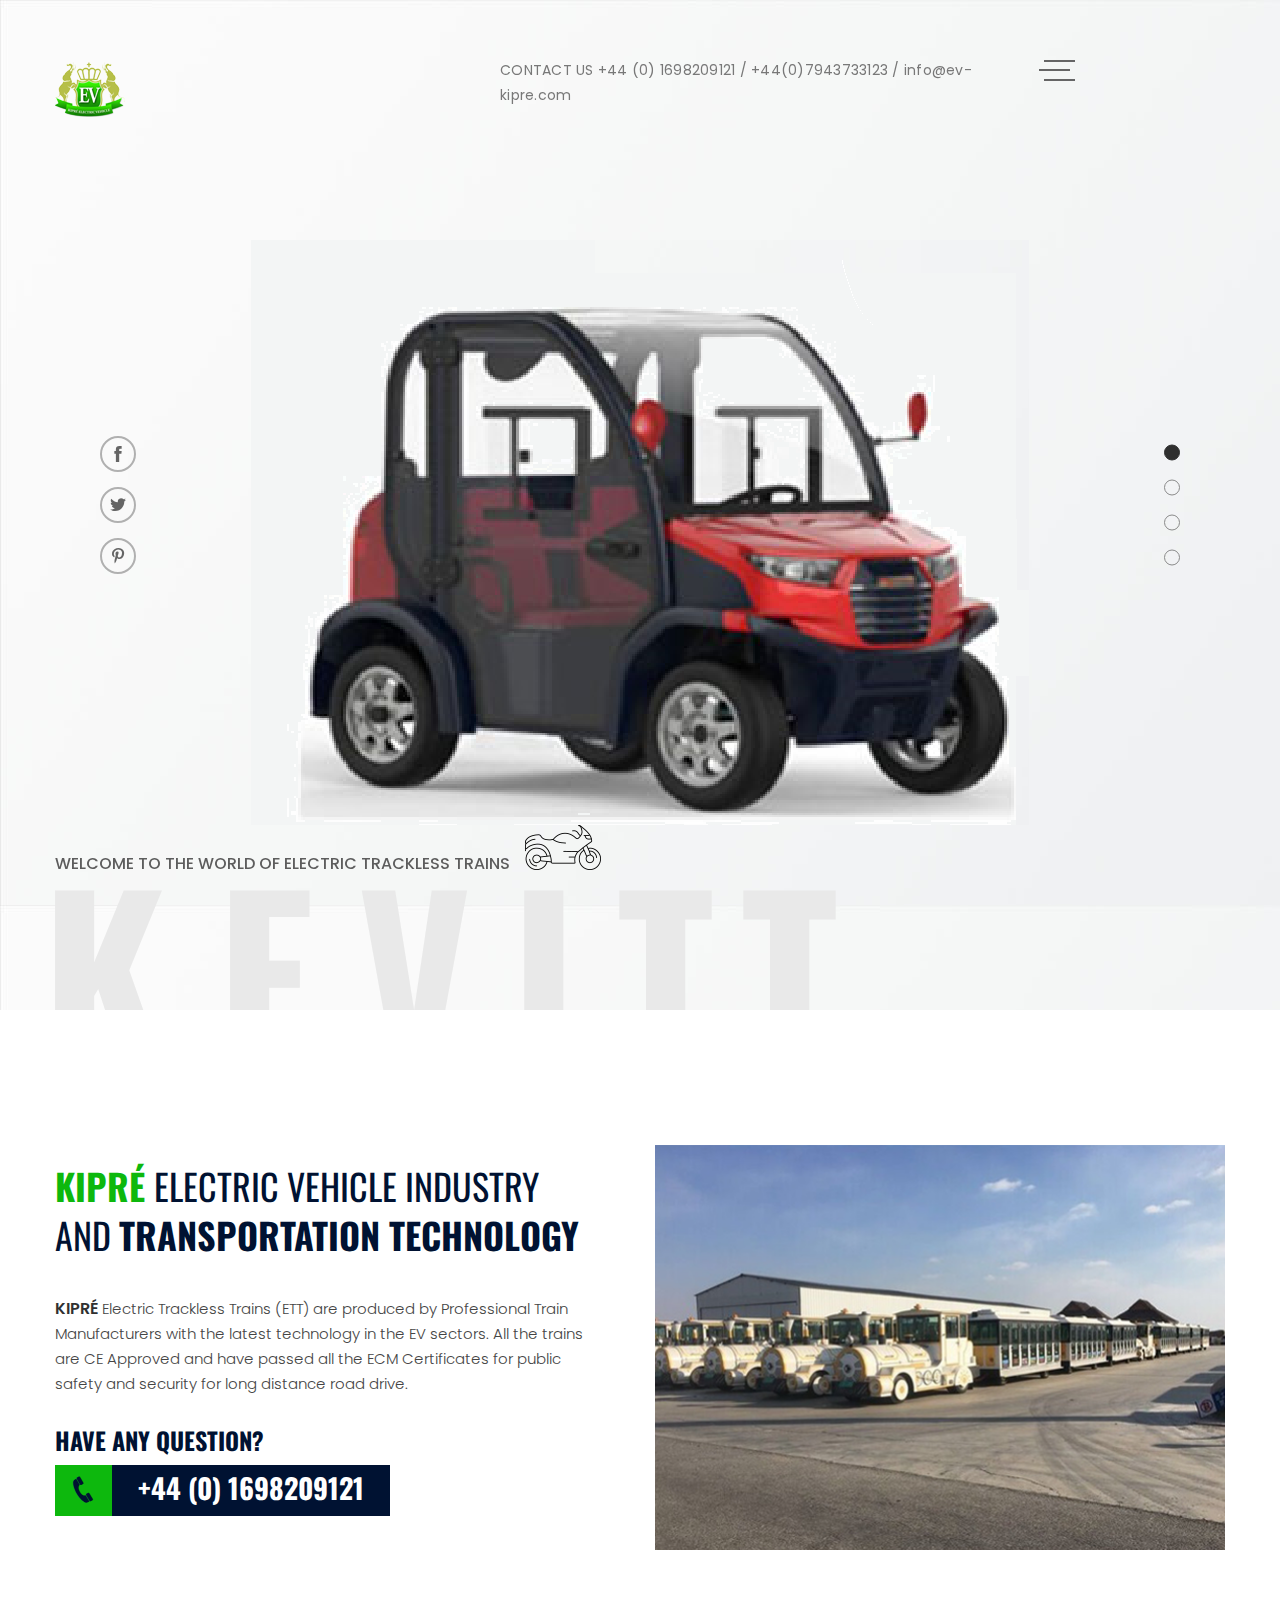
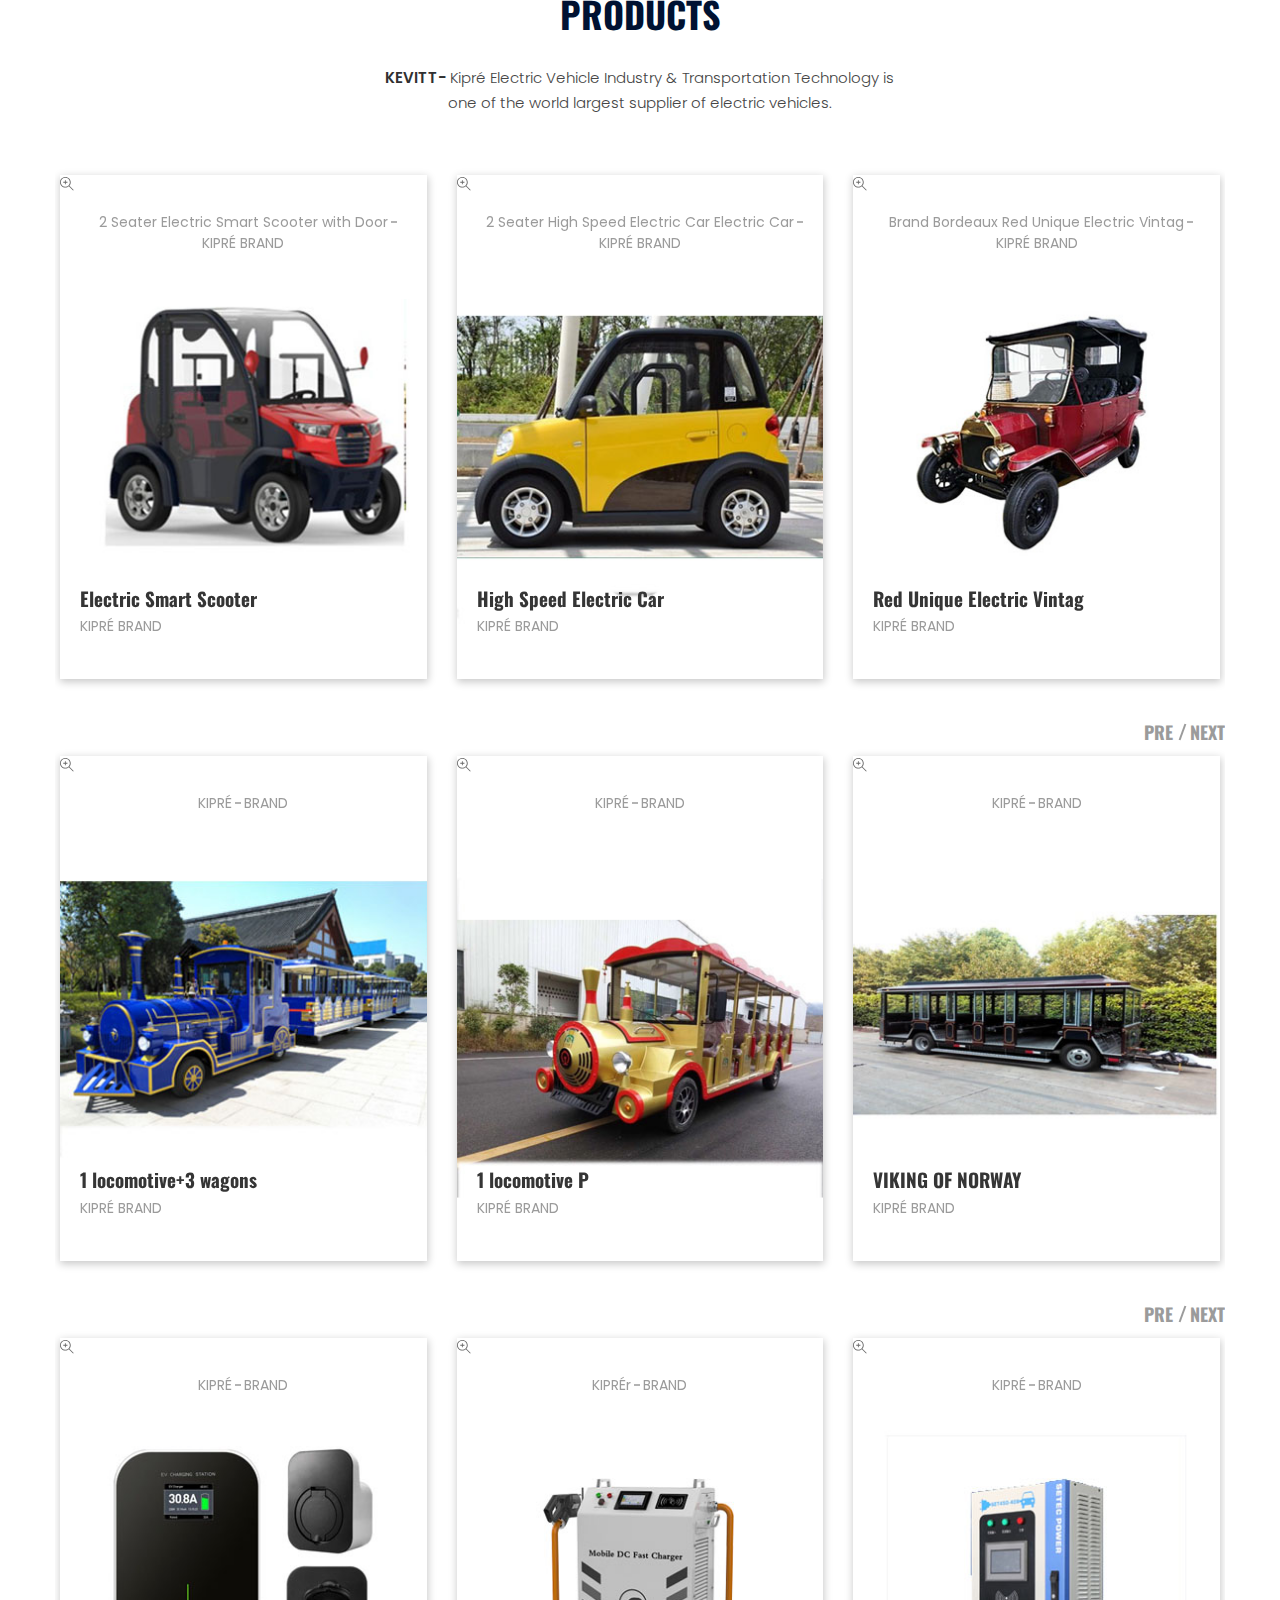
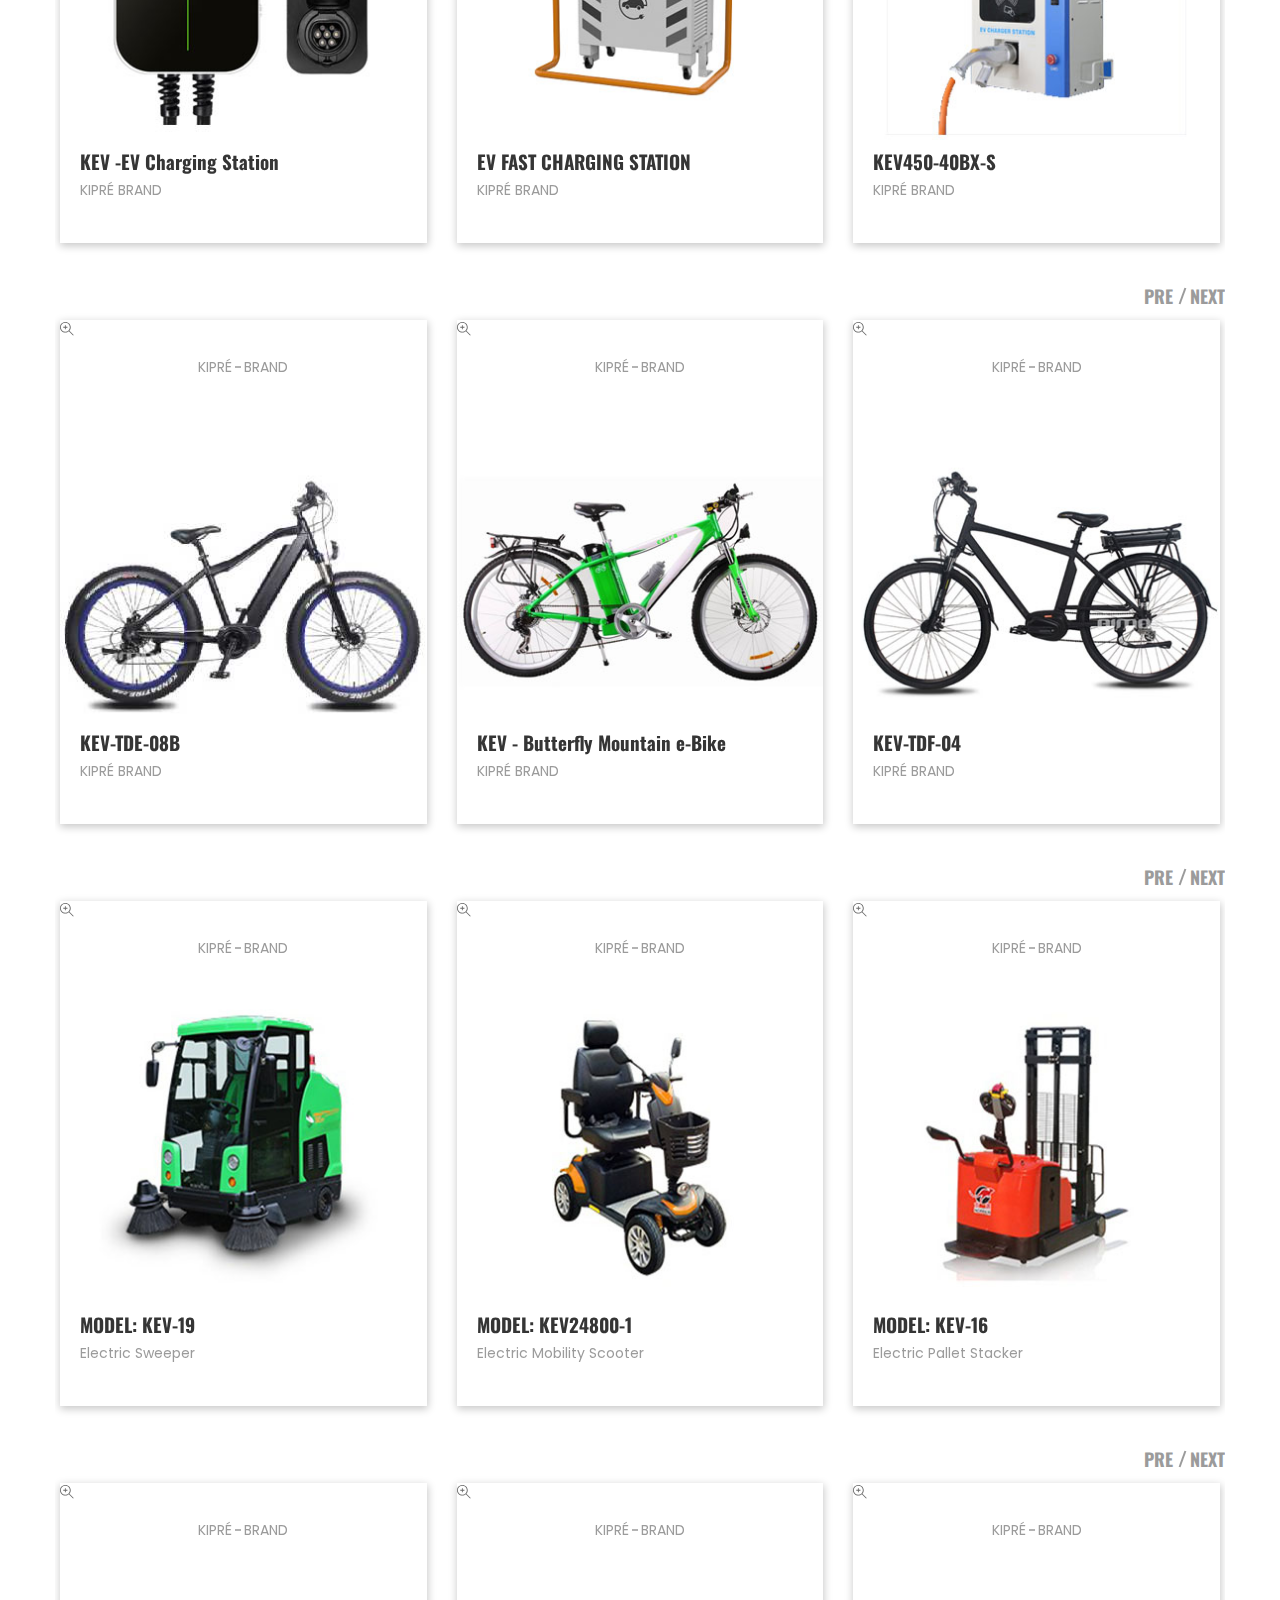
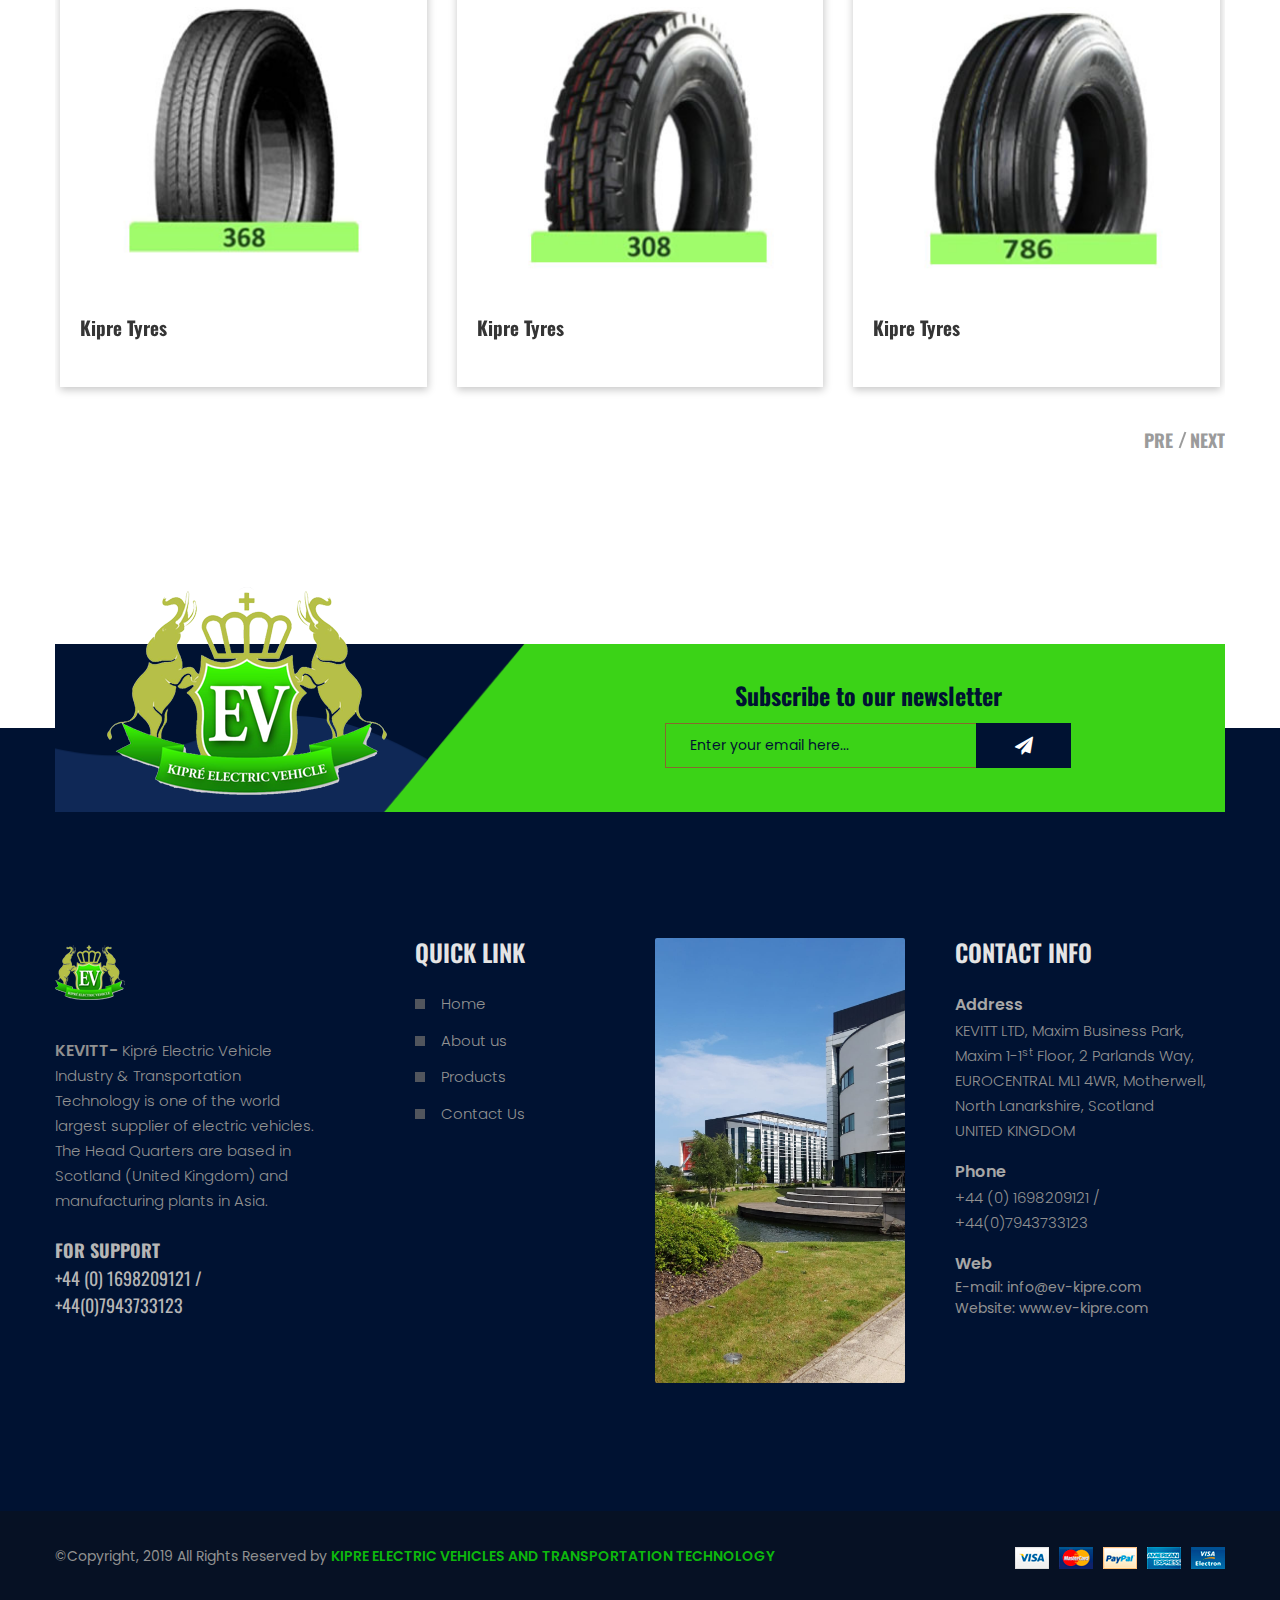
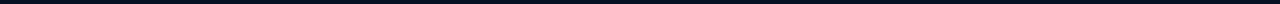
==== commit d1b1b3fe: "Add image to the footer" ====
--- a/docs/index.html
+++ b/docs/index.html
@@ -183,7 +183,7 @@
             <div class="product-area pb-190">
                 <div class="container">
                     <div class="section-title text-center mb-50">
-                        <h2>CHOOSE YOUR PRODUCT</h2>
+                        <h2>PRODUCTS</h2>
                         <p><span>KEVITT- </span>  Kipré Electric Vehicle Industry &amp; Transportation Technology is one of the world largest supplier of electric vehicles.</p>
                     </div>
 
@@ -939,24 +939,7 @@
                             </div>
                             <div class="col-lg-3 col-md-6 col-12">
                                 <div class="footer-widget mb-30">
-                                    <div class="footer-widget-title">
-                                        <h3>LATEST TWEET</h3>
-                                    </div>
-                                    <div class="food-widget-content pr-30">
-                                        <div class="single-tweet">
-                                             <p><a href="#">@Kipré,</a> You Can Now Order Your Electric Vehicle Directly With The Manufacturer All The Vehicles Are Eu Approved With Ce Certificates
-
- </p>
-                                        </div>
-                                        <div class="single-tweet">
-                                            <p><a href="#">@Kipré,</a> Trains For Boosting The Tourism Industry And Economic Development Of Cities
-
-</p>
-                                        </div>
-                                        <div class="single-tweet">
-                                             <p><a href="#">@Kipré,</a>collaborate with businesses, theme parks, railways, airports, ports, hotels, tourist attractions, associations, festival organizers, carnivals, trade fairs and local entrepreneurs. </p>
-                                        </div>
-                                    </div>
+                                    <img class="footer-image" src="assets/img/contact/building.jpeg" alt="MAIN OFFICE BUILDING">
                                 </div>
                             </div>
                             <div class="col-lg-3 col-md-6 col-12">
@@ -970,7 +953,7 @@
                                                 <span>Address</span>
                                             </div>
                                             <div class="food-info-content">
-                                                <p>KEVITT LTD, Maxim Business Park, Maxim 1-1<sup>st</sup> Floor, 2 Parlands Way, EUROCENTRAL ML1 4WR, Motherwell, North Lanarkshire, Scotland, UNITED KINGDOM </p>
+                                                <p>KEVITT LTD, Maxim Business Park, Maxim 1-1<sup>st</sup> Floor, 2 Parlands Way, EUROCENTRAL ML1 4WR, Motherwell, North Lanarkshire, Scotland <br /> UNITED KINGDOM </p>
                                             </div>
                                         </div>
                                        <div class="food-address">
--- a/docs/assets/css/style.css
+++ b/docs/assets/css/style.css
@@ -3771,17 +3771,21 @@
 }
 
 
-
-
-
-
-
-
-
-
-
-
-
-
-
-
+.footer-image {
+    border-radius: 2px;
+    max-width: 250px;
+}
+
+
+
+
+
+
+
+
+
+
+
+
+
+
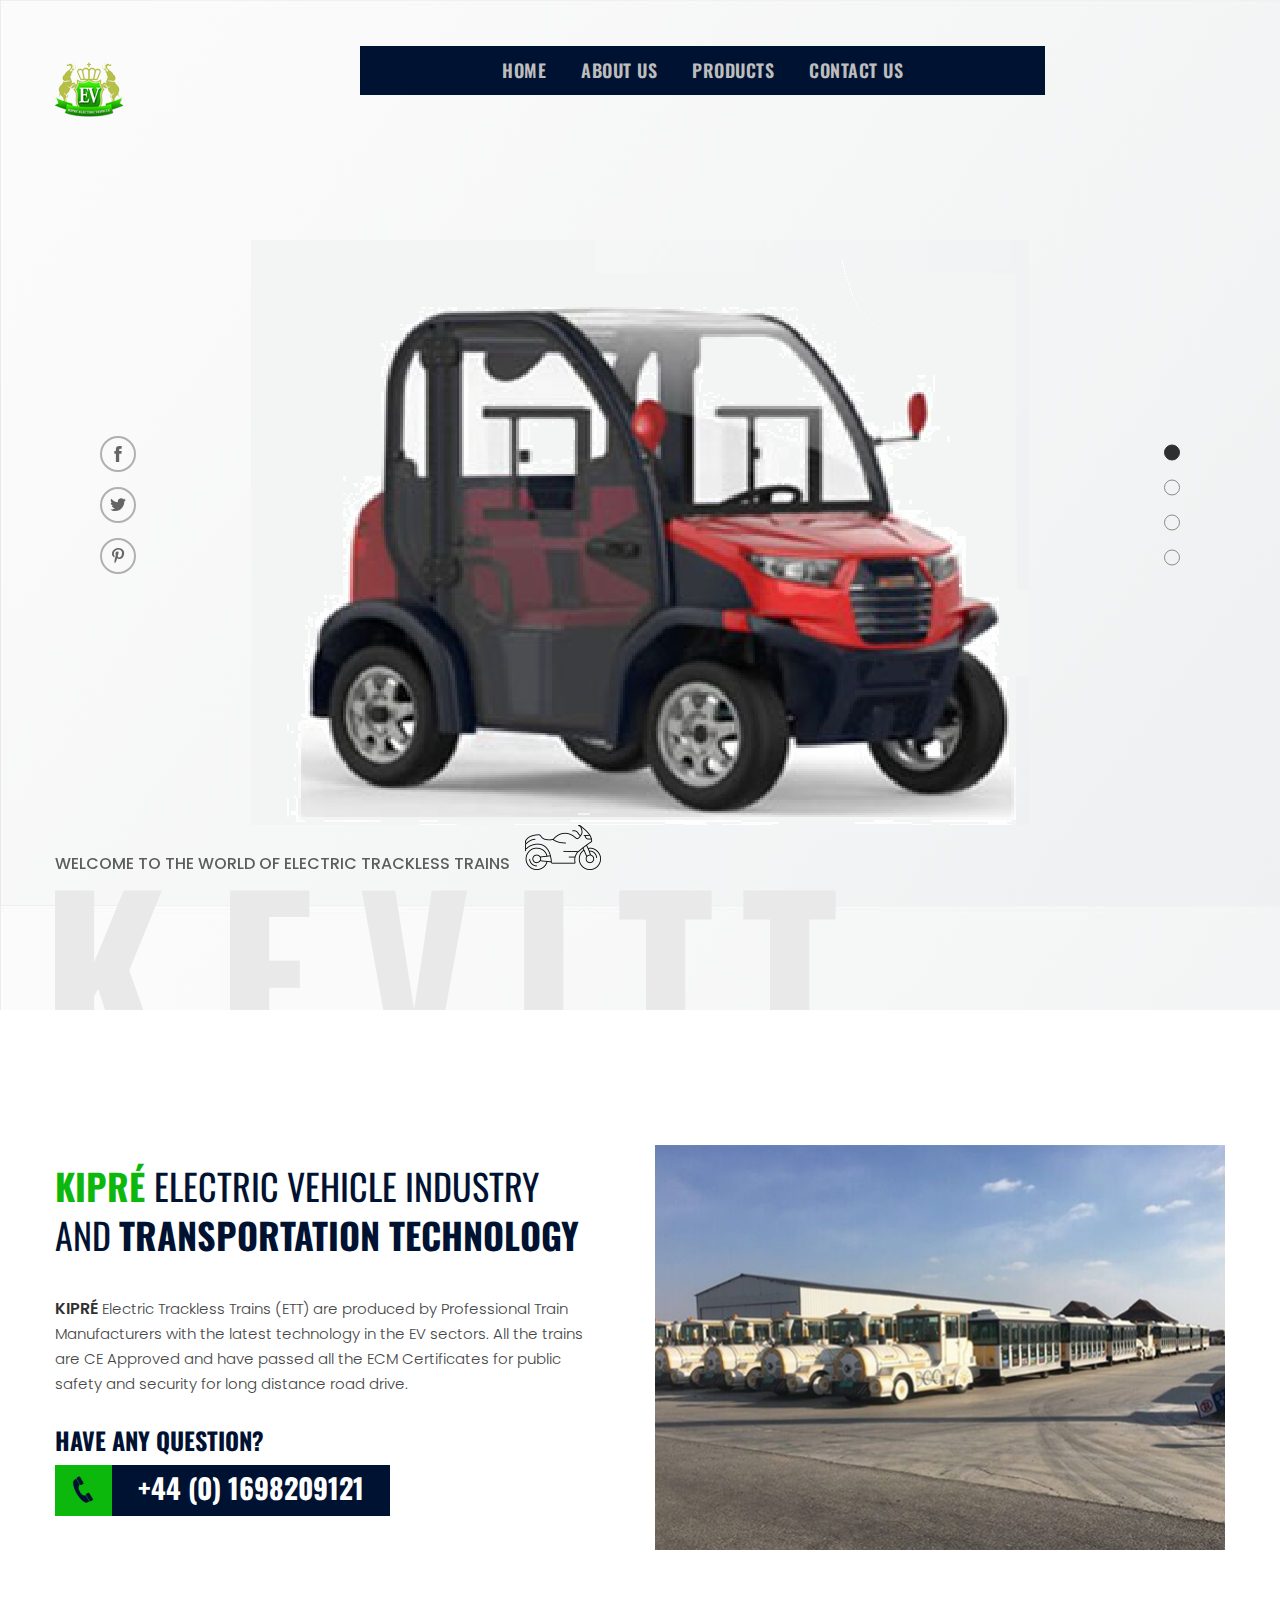
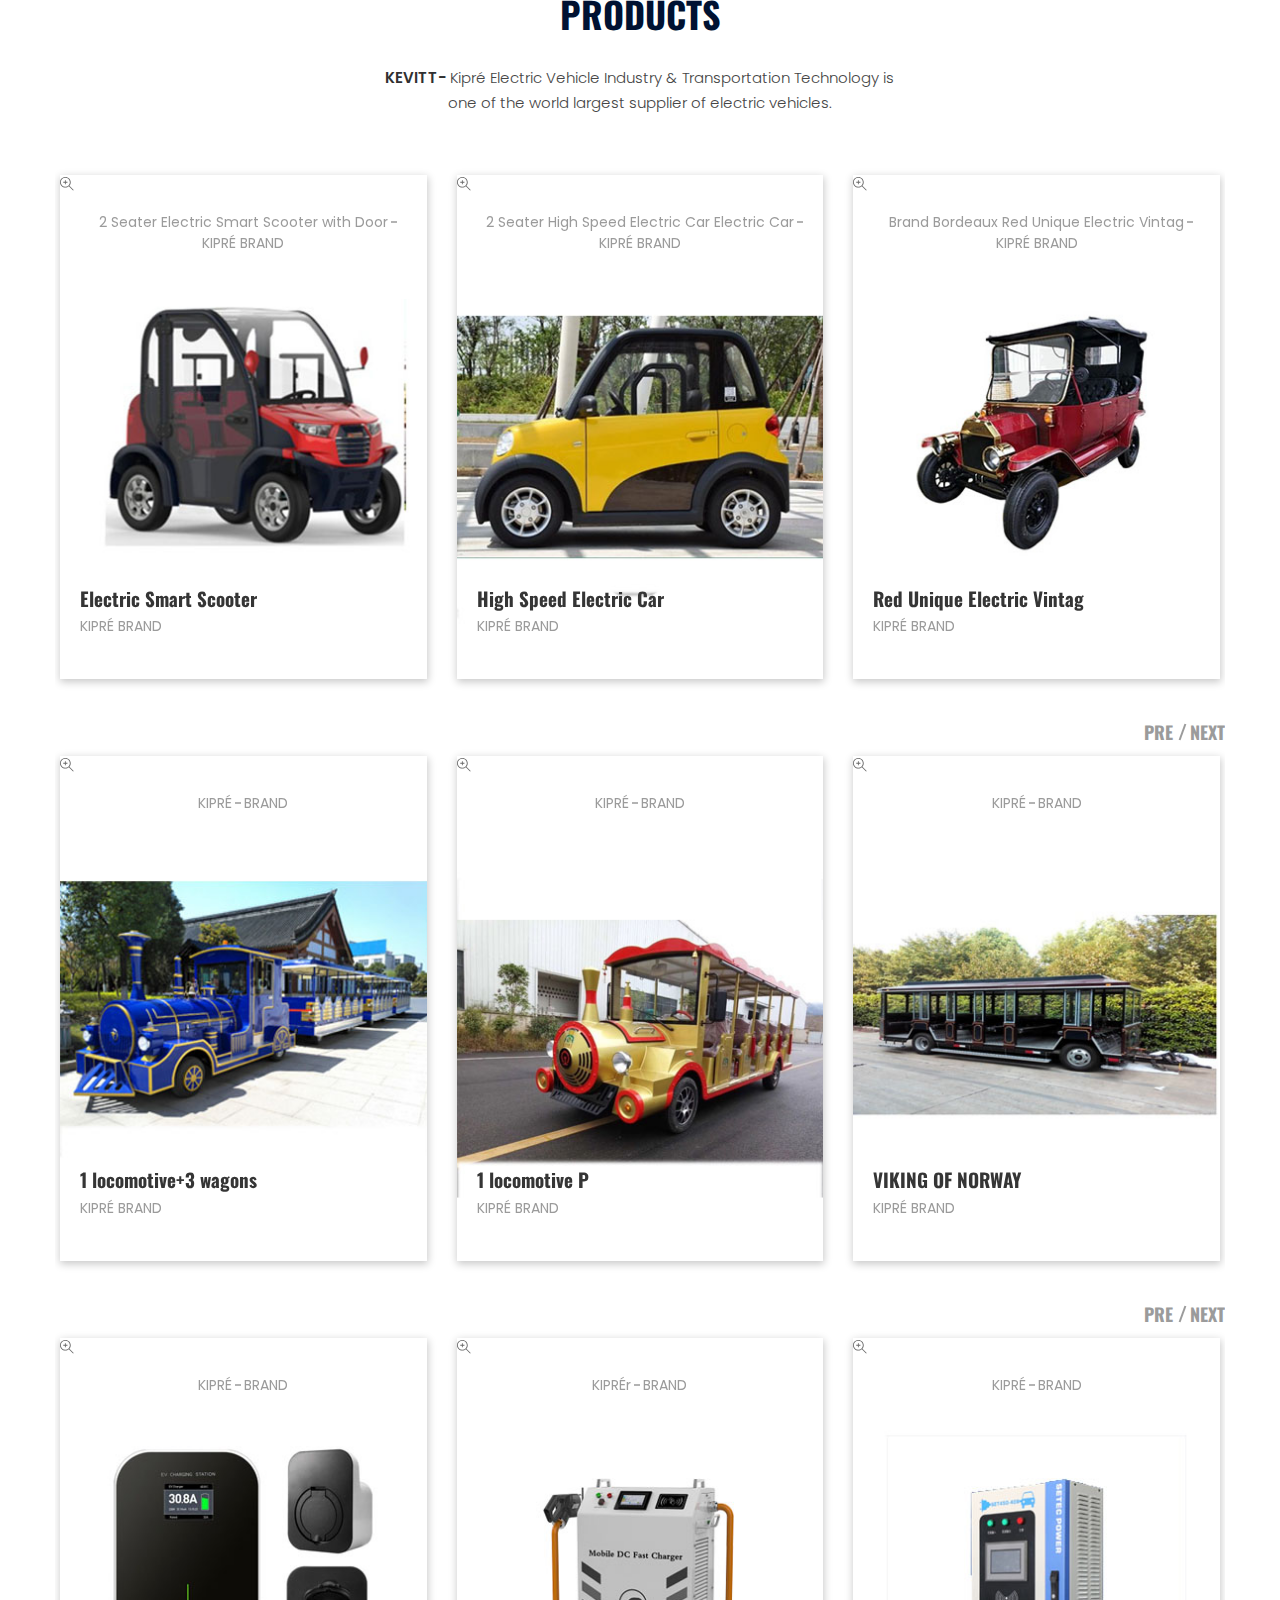
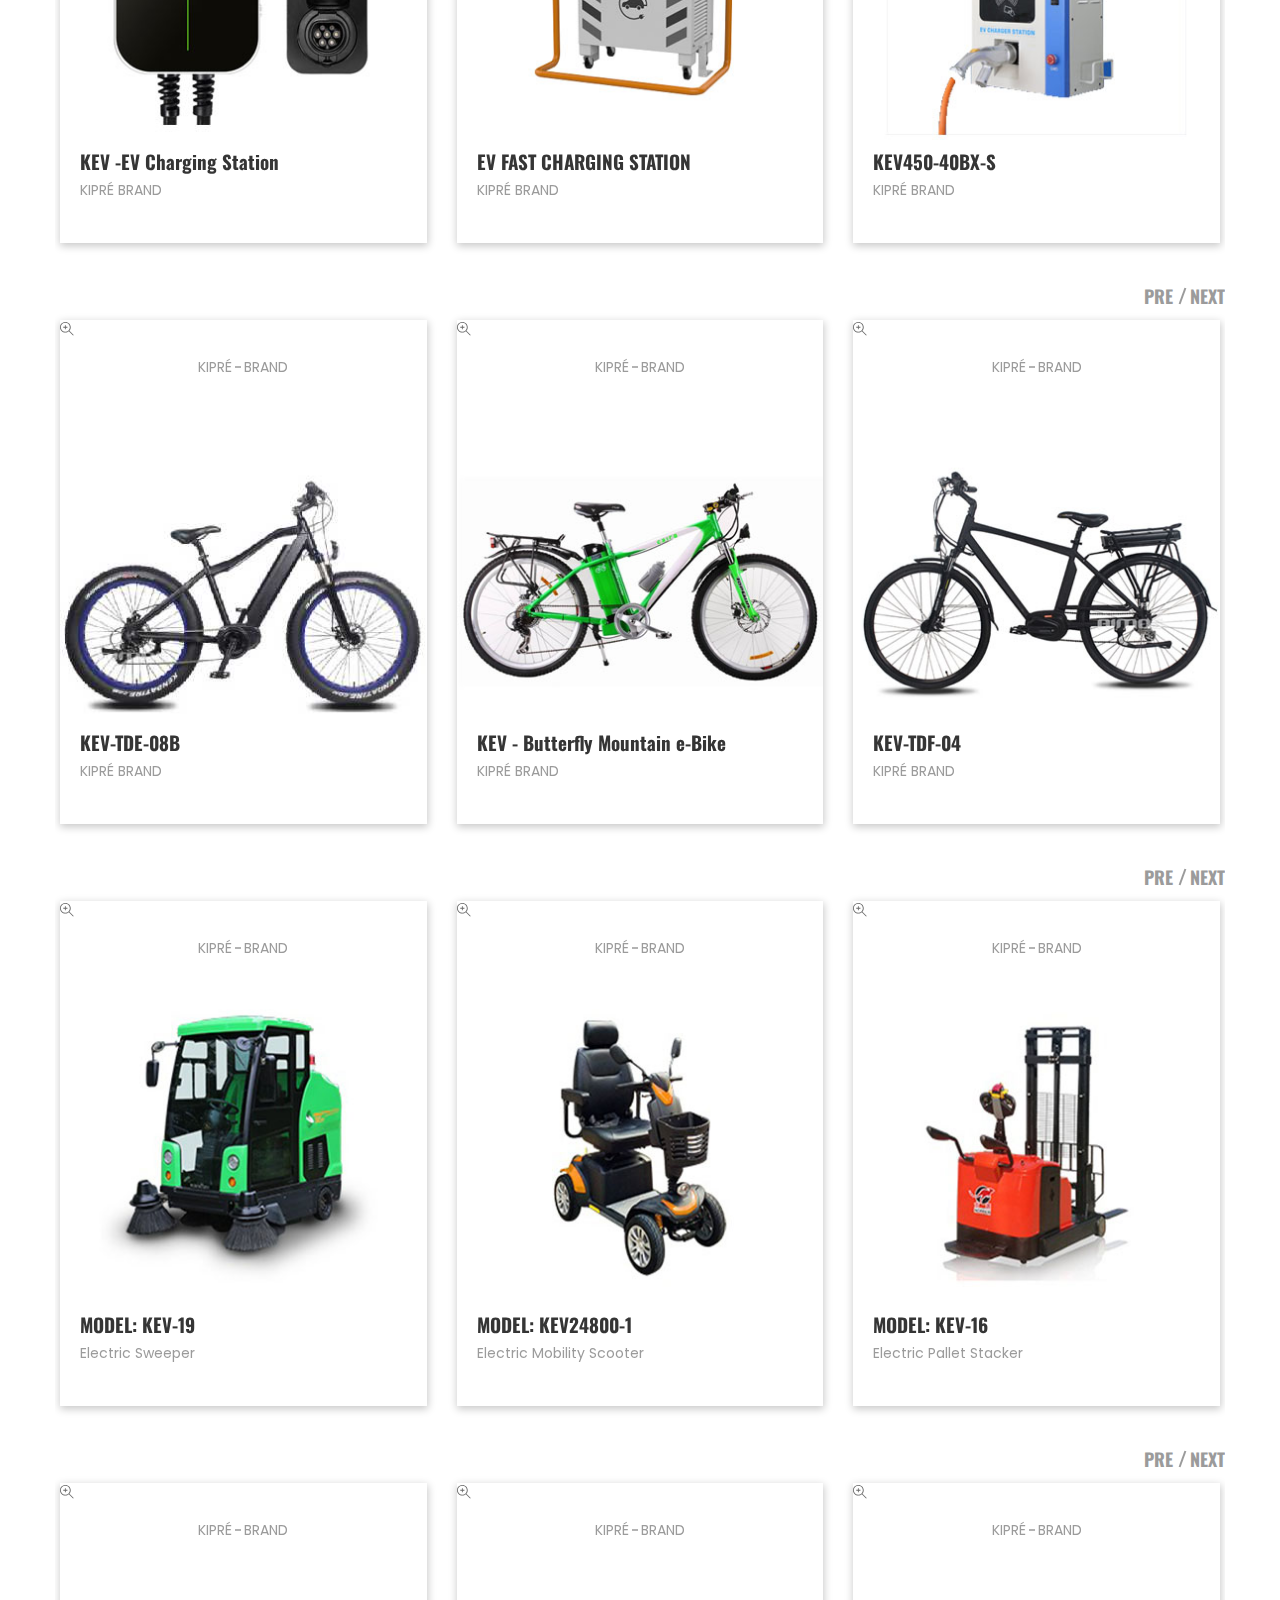
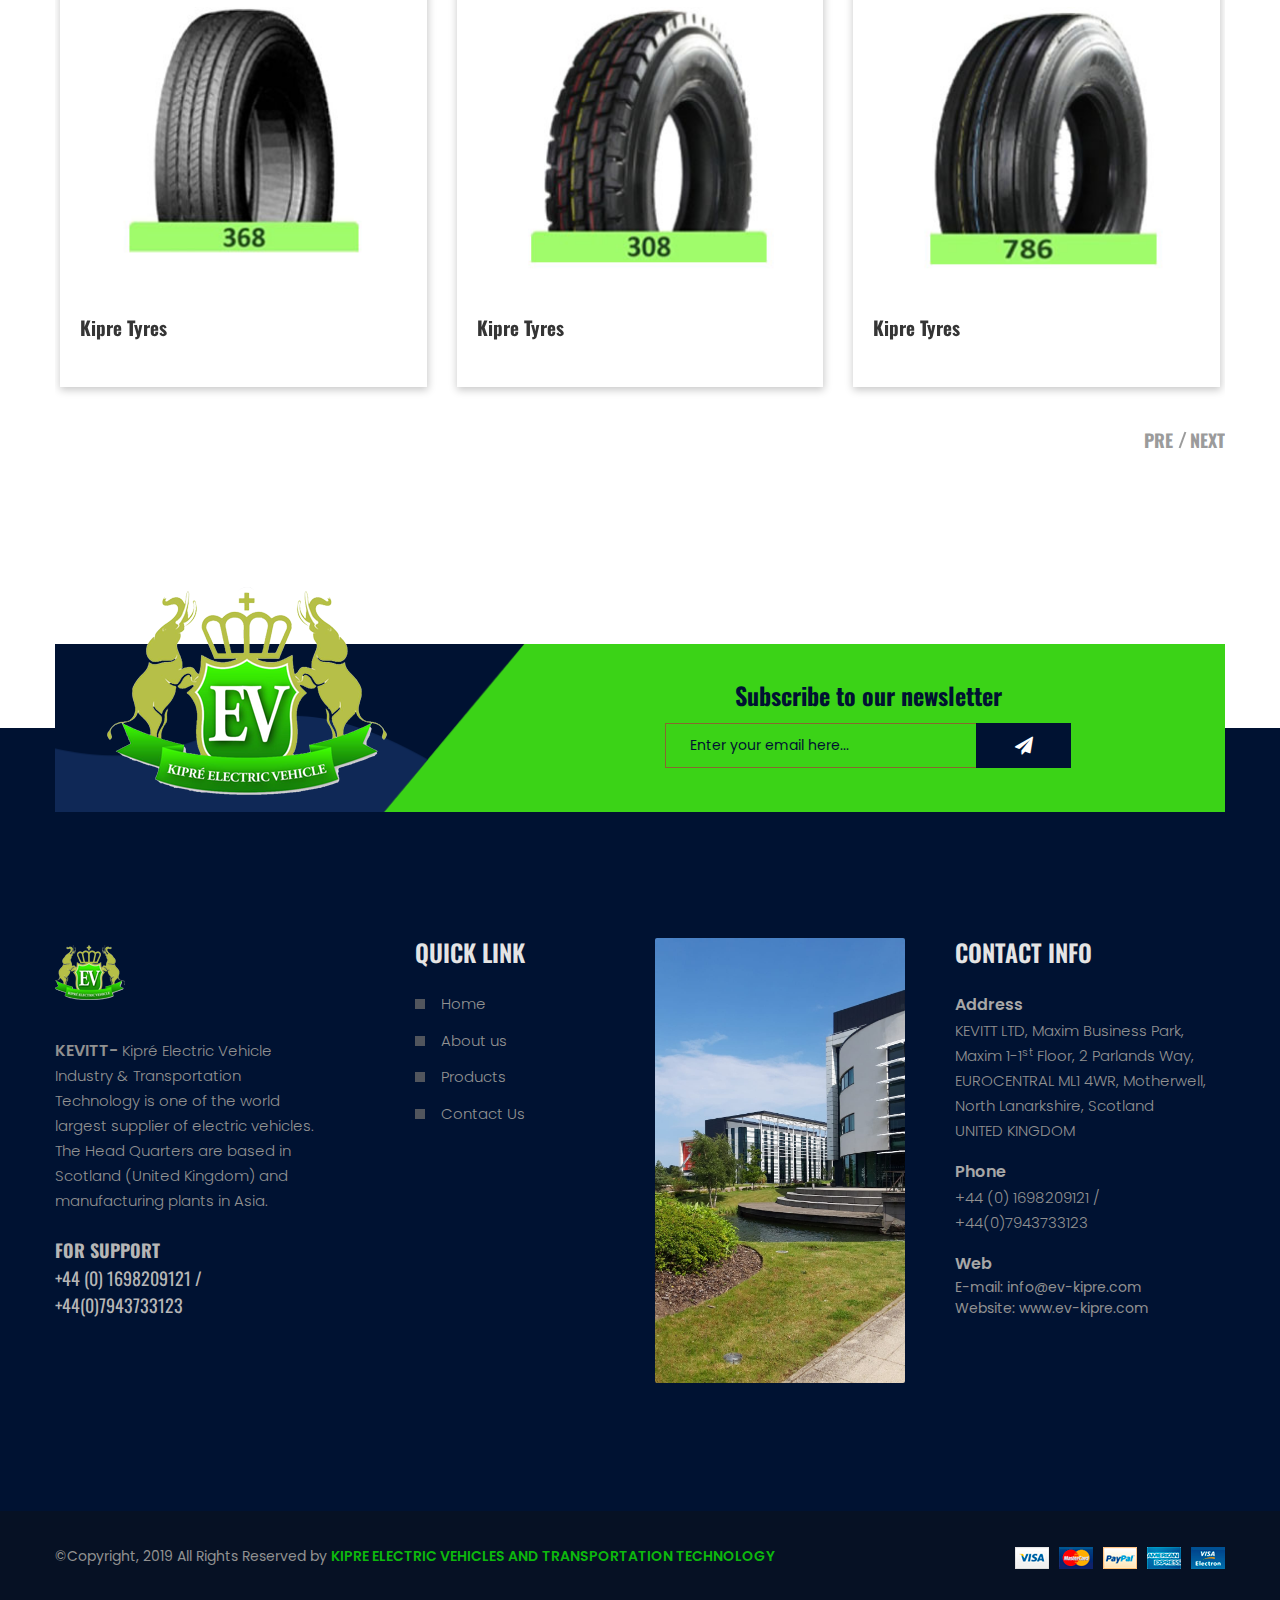
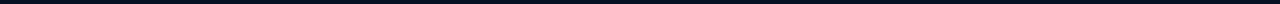
==== commit 10092330: "Make menu visible all the time" ====
--- a/docs/index.html
+++ b/docs/index.html
@@ -38,14 +38,9 @@
                             <div class="col-lg-8 col-md-8 col-8">
                                 <div class="header-contact-menu-wrapper pl-45">
                                     <div class="header-contact">
-                                        <p>CONTACT US +44 (0) 1698209121 / +44(0)7943733123 / info@ev-kipre.com</p>
                                     </div>
                                     <div class="menu-wrapper text-center">
-                                        <button class="menu-toggle">
-                                            <img class="s-open" alt="" src="assets/img/icon-img/menu.png">
-                                            <img class="s-close" alt="" src="assets/img/icon-img/menu-close.png">
-                                        </button>
-                                        <div class="main-menu">
+                                        <div class="main-menu open">
                                             <nav>
                                                 <ul>
                                                     <li><a href="index.html">home</a></li>
